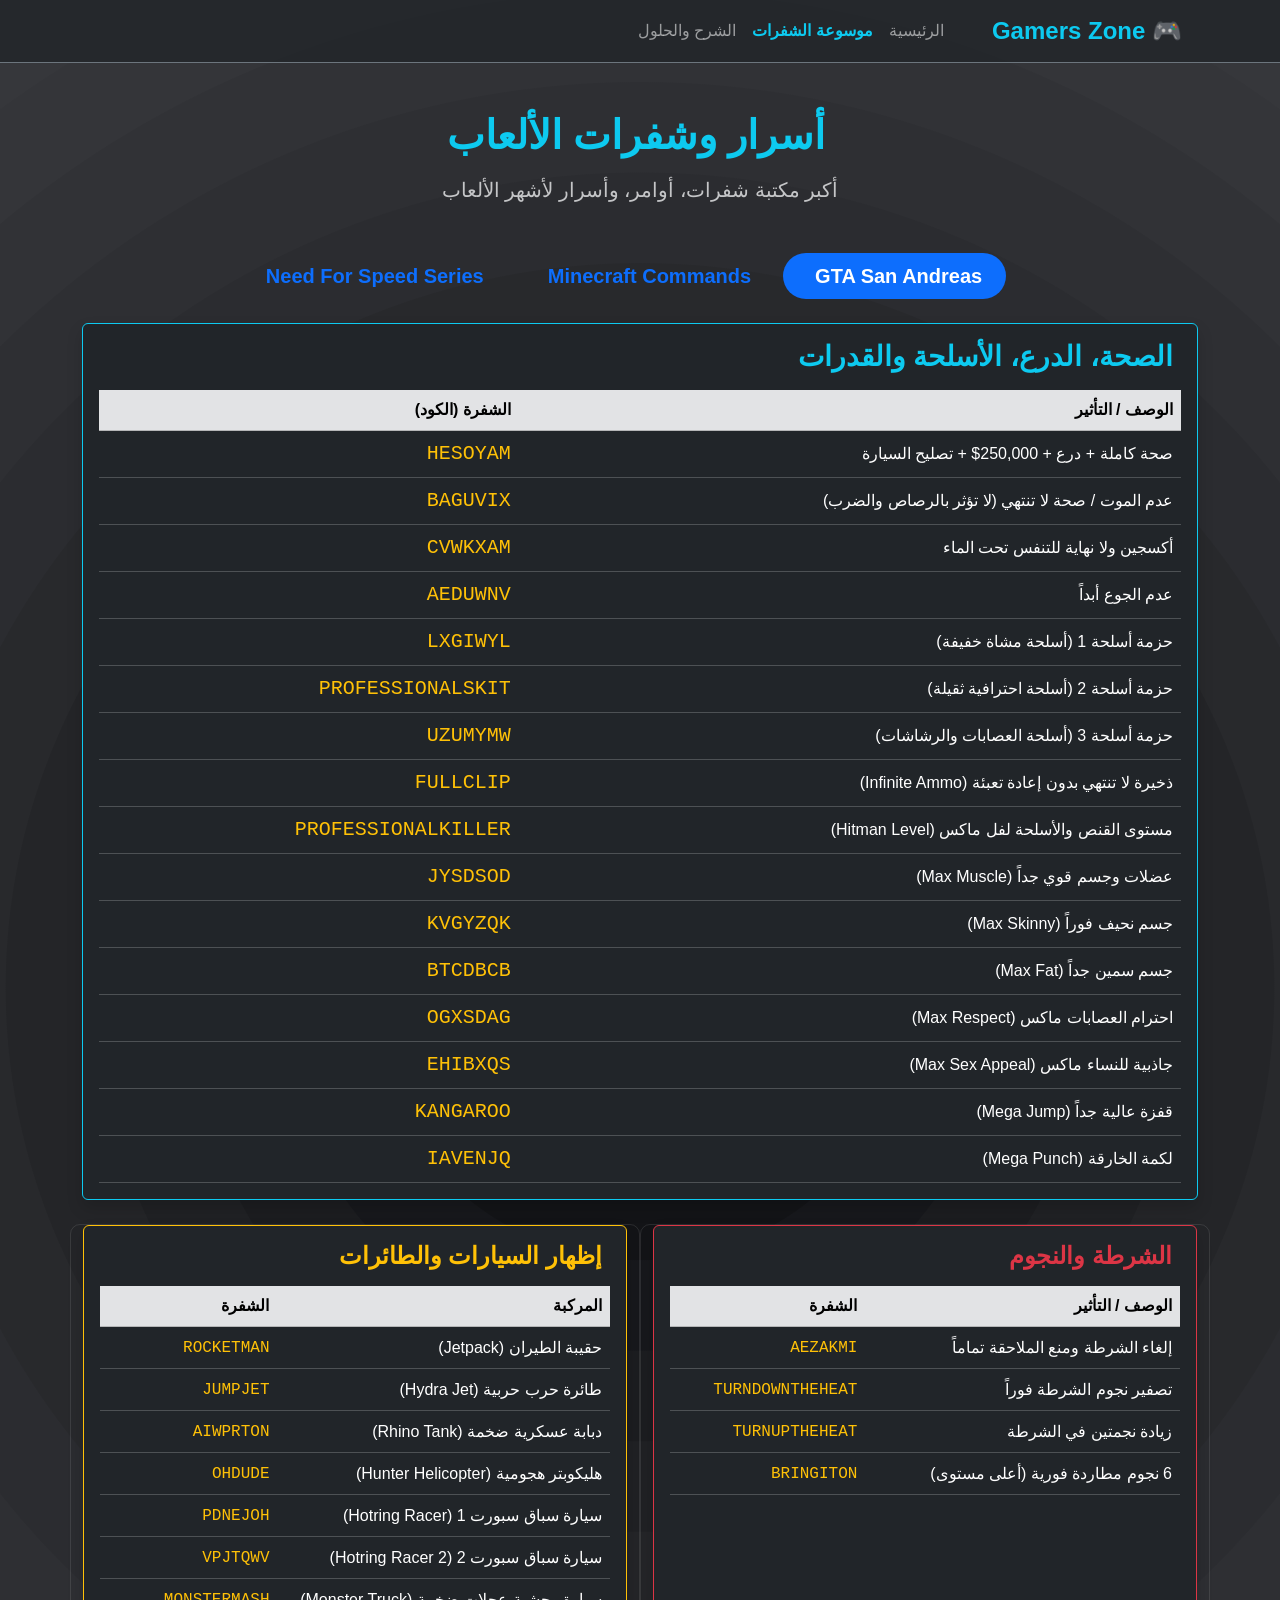
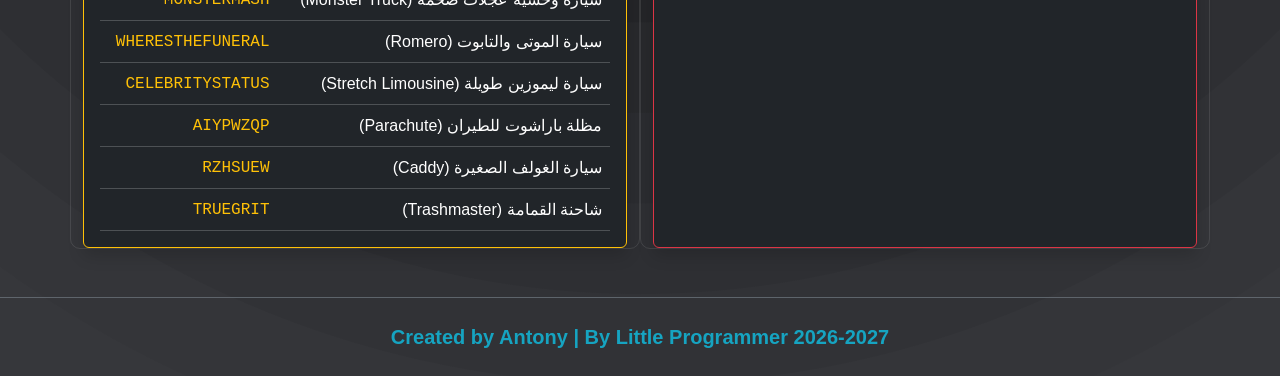
==== cheats.html @ 832d5d0e "Add files via upload Gamers Zone" ====
<!DOCTYPE html>
<html lang="ar" dir="rtl">
<head>
    <meta charset="UTF-8">
    <meta name="viewport" content="width=device-width, initial-scale=1.0">
    <title>موسوعة أسرار وشفرات الألعاب | Gamers Zone</title>
    <link rel="stylesheet" href="css/bootstrap.min.css">
    <link rel="stylesheet" href="style.css">
</head>
<body>

    <!-- 1. شريط الملاحة (Navbar) -->
    <nav class="navbar navbar-expand-lg navbar-dark bg-dark bg-opacity-75 sticky-top border-bottom border-secondary">
        <div class="container">
             <a class="navbar-brand fw-bold text-info fs-4" href="index.html">🎮 Gamers Zone</a>
            <button class="navbar-toggler" type="button" data-bs-toggle="collapse" data-bs-target="#navbarNav">
                <span class="navbar-toggler-icon"></span>
            </button>
            <div class="collapse navbar-collapse" id="navbarNav">
                <ul class="navbar-nav ms-auto mb-2 mb-lg-0">
                    <li class="nav-item">
                        <a class="nav-link" href="index.html">الرئيسية</a>
                    </li>
                    <li class="nav-item">
                        <a class="nav-link active fw-bold text-info" href="cheats.html">موسوعة الشفرات</a>
                    </li>
                    <li class="nav-item">
                        <a class="nav-link" href="guides.html">الشرح والحلول</a>
                    </li>
                </ul>
            </div>
        </div>
    </nav>

    <!-- 2. عنوان الصفحة -->
    <div class="container text-center my-5">
        <h1 class="fw-bold text-info mb-3"><i class="fa-solid fa-bolt me-2"></i> أسرار وشفرات الألعاب</h1>
        <p class="lead text-light opacity-75">أكبر مكتبة شفرات، أوامر، وأسرار لأشهر الألعاب</p>
    </div>

    <!-- 3. التبويبات الرئيسية والألعاب -->
    <div class="container my-4">
        <ul class="nav nav-pills justify-content-center gap-2 mb-4" id="pills-tab" role="tablist">
            <li class="nav-item" role="presentation">
                <button class="nav-link active rounded-pill fw-bold fs-5 px-4" id="gta-tab" data-bs-toggle="pill" data-bs-target="#gta" type="button">
                    <i class="fa-solid fa-car me-2"></i> GTA San Andreas
                </button>
            </li>
            <li class="nav-item" role="presentation">
                <button class="nav-link rounded-pill fw-bold fs-5 px-4" id="mc-tab" data-bs-toggle="pill" data-bs-target="#mc" type="button">
                    <i class="fa-solid fa-cubes me-2"></i> Minecraft Commands
                </button>
            </li>
            <li class="nav-item" role="presentation">
                <button class="nav-link rounded-pill fw-bold fs-5 px-4" id="nfs-tab" data-bs-toggle="pill" data-bs-target="#nfs" type="button">
                    <i class="fa-solid fa-gauge-high me-2"></i> Need For Speed Series
                </button>
            </li>
        </ul>

        <div class="tab-content" id="pills-tabContent">

            <!-- ================= 🚗 قسم GTA SAN ANDREAS ================= -->
            <div class="tab-pane fade show active" id="gta" role="tabpanel">
                <div class="row g-4">
                    
                    <!-- 1. الصحة، الأسلحة والقدرات -->
                    <div class="col-12">
                        <div class="card bg-dark text-white p-3 shadow border border-info">
                            <h3 class="text-info fw-bold mb-3"><i class="fa-solid fa-heart-pulse me-2"></i> الصحة، الدرع، الأسلحة والقدرات</h3>
                            <div class="table-responsive">
                                <table class="table table-dark table-hover align-middle mb-0">
                                    <thead>
                                        <tr class="table-secondary text-dark">
                                            <th>الوصف / التأثير</th>
                                            <th>الشفرة (الكود)</th>
                                        </tr>
                                    </thead>
                                    <tbody>
                                        <tr><td>صحة كاملة + درع + 250,000$ + تصليح السيارة</td><td><code class="fs-5 text-warning">HESOYAM</code></td></tr>
                                        <tr><td>عدم الموت / صحة لا تنتهي (لا تؤثر بالرصاص والضرب)</td><td><code class="fs-5 text-warning">BAGUVIX</code></td></tr>
                                        <tr><td>أكسجين ولا نهاية للتنفس تحت الماء</td><td><code class="fs-5 text-warning">CVWKXAM</code></td></tr>
                                        <tr><td>عدم الجوع أبداً</td><td><code class="fs-5 text-warning">AEDUWNV</code></td></tr>
                                        <tr><td>حزمة أسلحة 1 (أسلحة مشاة خفيفة)</td><td><code class="fs-5 text-warning">LXGIWYL</code></td></tr>
                                        <tr><td>حزمة أسلحة 2 (أسلحة احترافية ثقيلة)</td><td><code class="fs-5 text-warning">PROFESSIONALSKIT</code></td></tr>
                                        <tr><td>حزمة أسلحة 3 (أسلحة العصابات والرشاشات)</td><td><code class="fs-5 text-warning">UZUMYMW</code></td></tr>
                                        <tr><td>ذخيرة لا تنتهي بدون إعادة تعبئة (Infinite Ammo)</td><td><code class="fs-5 text-warning">FULLCLIP</code></td></tr>
                                        <tr><td>مستوى القنص والأسلحة لفل ماكس (Hitman Level)</td><td><code class="fs-5 text-warning">PROFESSIONALKILLER</code></td></tr>
                                        <tr><td>عضلات وجسم قوي جداً (Max Muscle)</td><td><code class="fs-5 text-warning">JYSDSOD</code></td></tr>
                                        <tr><td>جسم نحيف فوراً (Max Skinny)</td><td><code class="fs-5 text-warning">KVGYZQK</code></td></tr>
                                        <tr><td>جسم سمين جداً (Max Fat)</td><td><code class="fs-5 text-warning">BTCDBCB</code></td></tr>
                                        <tr><td>احترام العصابات ماكس (Max Respect)</td><td><code class="fs-5 text-warning">OGXSDAG</code></td></tr>
                                        <tr><td>جاذبية للنساء ماكس (Max Sex Appeal)</td><td><code class="fs-5 text-warning">EHIBXQS</code></td></tr>
                                        <tr><td>قفزة عالية جداً (Mega Jump)</td><td><code class="fs-5 text-warning">KANGAROO</code></td></tr>
                                        <tr><td>لكمة الخارقة (Mega Punch)</td><td><code class="fs-5 text-warning">IAVENJQ</code></td></tr>
                                    </tbody>
                                </table>
                            </div>
                        </div>
                    </div>

                    <!-- 2. الشرطة والمستويات -->
                    <div class="col-md-6">
                        <div class="card bg-dark text-white p-3 shadow h-100 border border-danger">
                            <h4 class="text-danger fw-bold mb-3"><i class="fa-solid fa-handcuffs me-2"></i> الشرطة والنجوم</h4>
                            <table class="table table-dark table-hover align-middle mb-0">
                                <thead>
                                    <tr class="table-secondary text-dark">
                                        <th>الوصف / التأثير</th>
                                        <th>الشفرة</th>
                                    </tr>
                                </thead>
                                <tbody>
                                    <tr><td>إلغاء الشرطة ومنع الملاحقة تماماً</td><td><code class="fs-6 text-warning">AEZAKMI</code></td></tr>
                                    <tr><td>تصفير نجوم الشرطة فوراً</td><td><code class="fs-6 text-warning">TURNDOWNTHEHEAT</code></td></tr>
                                    <tr><td>زيادة نجمتين في الشرطة</td><td><code class="fs-6 text-warning">TURNUPTHEHEAT</code></td></tr>
                                    <tr><td>6 نجوم مطاردة فورية (أعلى مستوى)</td><td><code class="fs-6 text-warning">BRINGITON</code></td></tr>
                                </tbody>
                            </table>
                        </div>
                    </div>

                    <!-- 3. استدعاء المركبات والطائرات -->
                    <div class="col-md-6">
                        <div class="card bg-dark text-white p-3 shadow h-100 border border-warning">
                            <h4 class="text-warning fw-bold mb-3"><i class="fa-solid fa-car me-2"></i> إظهار السيارات والطائرات</h4>
                            <table class="table table-dark table-hover align-middle mb-0">
                                <thead>
                                    <tr class="table-secondary text-dark">
                                        <th>المركبة</th>
                                        <th>الشفرة</th>
                                    </tr>
                                </thead>
                                <tbody>
                                    <tr><td>حقيبة الطيران (Jetpack)</td><td><code class="fs-6 text-warning">ROCKETMAN</code></td></tr>
                                    <tr><td>طائرة حرب حربية (Hydra Jet)</td><td><code class="fs-6 text-warning">JUMPJET</code></td></tr>
                                    <tr><td>دبابة عسكرية ضخمة (Rhino Tank)</td><td><code class="fs-6 text-warning">AIWPRTON</code></td></tr>
                                    <tr><td>هليكوبتر هجومية (Hunter Helicopter)</td><td><code class="fs-6 text-warning">OHDUDE</code></td></tr>
                                    <tr><td>سيارة سباق سبورت 1 (Hotring Racer)</td><td><code class="fs-6 text-warning">PDNEJOH</code></td></tr>
                                    <tr><td>سيارة سباق سبورت 2 (Hotring Racer 2)</td><td><code class="fs-6 text-warning">VPJTQWV</code></td></tr>
                                    <tr><td>سيارة وحشية عجلات ضخمة (Monster Truck)</td><td><code class="fs-6 text-warning">MONSTERMASH</code></td></tr>
                                    <tr><td>سيارة الموتى والتابوت (Romero)</td><td><code class="fs-6 text-warning">WHERESTHEFUNERAL</code></td></tr>
                                    <tr><td>سيارة ليموزين طويلة (Stretch Limousine)</td><td><code class="fs-6 text-warning">CELEBRITYSTATUS</code></td></tr>
                                    <tr><td>مظلة باراشوت للطيران (Parachute)</td><td><code class="fs-6 text-warning">AIYPWZQP</code></td></tr>
                                    <tr><td>سيارة الغولف الصغيرة (Caddy)</td><td><code class="fs-6 text-warning">RZHSUEW</code></td></tr>
                                    <tr><td>شاحنة القمامة (Trashmaster)</td><td><code class="fs-6 text-warning">TRUEGRIT</code></td></tr>
                                </tbody>
                            </table>
                        </div>
                    </div>

                </div>
            </div>

            <!-- ================= ⛏️ قسم MINECRAFT COMMANDS ================= -->
            <div class="tab-pane fade" id="mc" role="tabpanel">
                <div class="card bg-dark text-white p-4 shadow border border-warning">
                    <h3 class="text-warning fw-bold mb-3"><i class="fa-solid fa-terminal me-2"></i> أهم أوامر التحكم والبناء في Minecraft</h3>
                    <div class="table-responsive">
                        <table class="table table-dark table-hover align-middle mb-0">
                            <thead>
                                <tr class="table-warning text-dark">
                                    <th>الوظيفة والشرح</th>
                                    <th>الأمر الكود (Command)</th>
                                </tr>
                            </thead>
                            <tbody>
                                <tr><td>التحويل إلى نمط الإبداع والطيران (Creative)</td><td><code class="fs-6 text-info">/gamemode creative</code></td></tr>
                                <tr><td>التحويل إلى نمط البقاء والنجاة (Survival)</td><td><code class="fs-6 text-info">/gamemode survival</code></td></tr>
                                <tr><td>التحويل إلى نمط المشاهدة والتنقل عبر البلوكات (Spectator)</td><td><code class="fs-6 text-info">/gamemode spectator</code></td></tr>
                                <tr><td>عدم ضياع الأغراض والموارد عند الموت (Keep Inventory)</td><td><code class="fs-6 text-info">/gamerule keepInventory true</code></td></tr>
                                <tr><td>إيقاف وتثبيت حركة الشمس والوقت</td><td><code class="fs-6 text-info">/gamerule doDaylightCycle false</code></td></tr>
                                <tr><td>إيقاف رسبنة ورسبون الوحوش والأشرار</td><td><code class="fs-6 text-info">/gamerule doMobSpawning false</code></td></tr>
                                <tr><td>منع الكريبر من تدمير البلوكات عند الانفجار</td><td><code class="fs-6 text-info">/gamerule mobGriefing false</code></td></tr>
                                <tr><td>تغيير الوقت إلى النهار فوراً</td><td><code class="fs-6 text-info">/time set day</code></td></tr>
                                <tr><td>تغيير الوقت إلى الليل</td><td><code class="fs-6 text-info">/time set night</code></td></tr>
                                <tr><td>جعل الطقس مشمس بدون أمطار</td><td><code class="fs-6 text-info">/weather clear</code></td></tr>
                                <tr><td>إعطاء اللاعب 64 ستك دايموند فوراً</td><td><code class="fs-6 text-info">/give @p diamond 64</code></td></tr>
                                <tr><td>الحصول على بلوكة الأوامر السحرية (Command Block)</td><td><code class="fs-6 text-info">/give @p command_block</code></td></tr>
                                <tr><td>إعطاء اللاعب 64 بلوكة نيثرايت (Netherite)</td><td><code class="fs-6 text-info">/give @p netherite_block 64</code></td></tr>
                                <tr><td>إعطاء سرعة خارقة للاعب لمدة طويلة</td><td><code class="fs-6 text-info">/effect give @p speed 9999 10</code></td></tr>
                                <tr><td>تأثير الرؤية الليلية في الظلام والكهوف (Night Vision)</td><td><code class="fs-6 text-info">/effect give @p night_vision 9999 255</code></td></tr>
                                <tr><td>تأثير قوة ضرب خارقة (Strength)</td><td><code class="fs-6 text-info">/effect give @p strength 9999 255</code></td></tr>
                                <tr><td>إعطاء 100 لفل خبرة XP للاعب</td><td><code class="fs-6 text-info">/xp add @p 100 levels</code></td></tr>
                                <tr><td>التعرف على مكان أقرب قرية (Village)</td><td><code class="fs-6 text-info">/locate structure village</code></td></tr>
                                <tr><td>التعرف على مكان بوابات الإندر (Stronghold)</td><td><code class="fs-6 text-info">/locate structure stronghold</code></td></tr>
                                <tr><td>القضاء على جميع الموبز والوحوش المحيطة</td><td><code class="fs-6 text-info">/kill @e[type=!player]</code></td></tr>
                            </tbody>
                        </table>
                    </div>
                </div>
            </div>

            <!-- ================= 🏎️ قسم NEED FOR SPEED SERIES ================= -->
            <div class="tab-pane fade" id="nfs" role="tabpanel">
                <div class="row g-4">
                    
                    <!-- Need for Speed Most Wanted -->
                    <div class="col-md-6">
                        <div class="card bg-dark text-white p-4 shadow h-100 border border-danger">
                            <h4 class="text-danger fw-bold mb-3"><i class="fa-solid fa-fire me-2"></i> Need for Speed: Most Wanted</h4>
                            <p class="small text-light opacity-75">اكتب الكود في شاشة Press Start قبل دخول القائمة الرئيسية:</p>
                            <table class="table table-dark align-middle mb-0">
                                <thead>
                                    <tr class="table-secondary text-dark">
                                        <th>الوصف</th>
                                        <th>الكود</th>
                                    </tr>
                                </thead>
                                <tbody>
                                    <tr><td>فتح التحدي الخاص والسيارة السريعة Burger King</td><td><code class="text-warning">burgerking</code></td></tr>
                                    <tr><td>فتح سيارة Castrol Syntec Ford GT الاحترافية</td><td><code class="text-warning">castrol</code></td></tr>
                                    <tr><td>فتح سيارة Pontiac GTO الرياضية</td><td><code class="text-warning">givemethegTO</code></td></tr>
                                    <tr><td>فتح جميع سيارات الـ Blacklist في الجراج</td><td><code class="text-warning">iammostwanted</code></td></tr>
                                </tbody>
                            </table>
                            <div class="alert alert-secondary text-white bg-secondary bg-opacity-25 border-secondary mt-3 mb-0">
                                💡 <strong>خدعة السرعة:</strong> عند الدخول في الملفات الضيقة، فعل ميزة الـ Speedbreaker مع ضغط النيترو معاً لتجاوز أي سيارة شرطة بدقة فتاكة.
                            </div>
                        </div>
                    </div>

                    <!-- Need for Speed Underground 2 -->
                    <div class="col-md-6">
                        <div class="card bg-dark text-white p-4 shadow h-100 border border-info">
                            <h4 class="text-info fw-bold mb-3"><i class="fa-solid fa-bolt me-2"></i> Need for Speed: Underground 2</h4>
                            <p class="small text-light opacity-75">اكتب الكود من الكيبورد في شاشة البداية (Press Enter):</p>
                            <table class="table table-dark align-middle mb-0">
                                <thead>
                                    <tr class="table-secondary text-dark">
                                        <th>الوصف</th>
                                        <th>الكود</th>
                                    </tr>
                                </thead>
                                <tbody>
                                    <tr><td>فتح جميع تعديلات وشكل Visual Level 1</td><td><code class="text-warning">gimmevisual1</code></td></tr>
                                    <tr><td>فتح جميع تعديلات وشكل Visual Level 2</td><td><code class="text-warning">gimmevisual2</code></td></tr>
                                    <tr><td>فتح جميع قطع تعديل الموتور والسرعة Level 1</td><td><code class="text-warning">needperformance1</code></td></tr>
                                    <tr><td>فتح جميع قطع تعديل الموتور والسرعة Level 2</td><td><code class="text-warning">needperformance2</code></td></tr>
                                    <tr><td>الحصول على $1,000 دولار إضافية في Career Mode</td><td><code class="text-warning">regmyles</code></td></tr>
                                    <tr><td>الحصول على $200 دولار إضافية في بداية الجيم</td><td><code class="text-warning">1000dollars</code></td></tr>
                                </tbody>
                            </table>
                        </div>
                    </div>

                </div>
            </div>

        </div>
    </div>

    <!-- Footer -->
    <footer class="text-center text-light opacity-75 py-4 border-top border-secondary mt-5">
        <p class="mb-0 fs-5 fw-bold text-info">Created by Antony | By  Little Programmer 2026-2027</p>
    </footer>

    <!-- Bootstrap 5 JS Bundle -->
    <script src="https://cdn.jsdelivr.net/npm/bootstrap@5.3.0/dist/js/bootstrap.bundle.min.js"></script>
</body>
</html>
---- style.css ----
body{
  font-family: 'cairo',sans-serif;
  background: radial-gradient(circle, #0a0b0f 0.000%, #0a0b0f 7.692%, #0f1013 calc(7.692% + 1px), #0f1013 15.385%, #131417 calc(15.385% + 1px), #131417 23.077%, #17181c calc(23.077% + 1px), #17181c 30.769%, #1c1d20 calc(30.769% + 1px), #1c1d20 38.462%, #202124 calc(38.462% + 1px), #202124 46.154%, #242528 calc(46.154% + 1px), #242528 53.846%, #28292c calc(53.846% + 1px), #28292c 61.538%, #2b2c30 calc(61.538% + 1px), #2b2c30 69.231%, #2e2f33 calc(69.231% + 1px), #2e2f33 76.923%, #313236 calc(76.923% + 1px), #313236 84.615%, #343539 calc(84.615% + 1px), #343539 92.308%, #36373b calc(92.308% + 1px) 100.000%);
  min-height: 100vh;
  margin: 0;
}
.row g-4{
    transition: transform 0.3s ease , box-shadow 0.3s ease;
    border:1px solid rgba(255, 255, 255, 0.1);
}
.row g-4:hover{
    transform: translateY(-10px);
    box-shadow: 0 10px 25px rgba(99, 102, 241, 0.4);
}
.col-md-6{
    transition: transform 0.3s ease , box-shadow 0.3s ease;
    border:1px solid rgba(255, 255, 255, 0.1);
}
.col-md-6:hover{
    transform: translateY(-10px);
    box-shadow: 0 10px 25px rgba(99, 102, 241, 0.4);
}
.col-md-6{
    border-radius: 10px; 
}
h1{
    color: #FFFFFF;
}
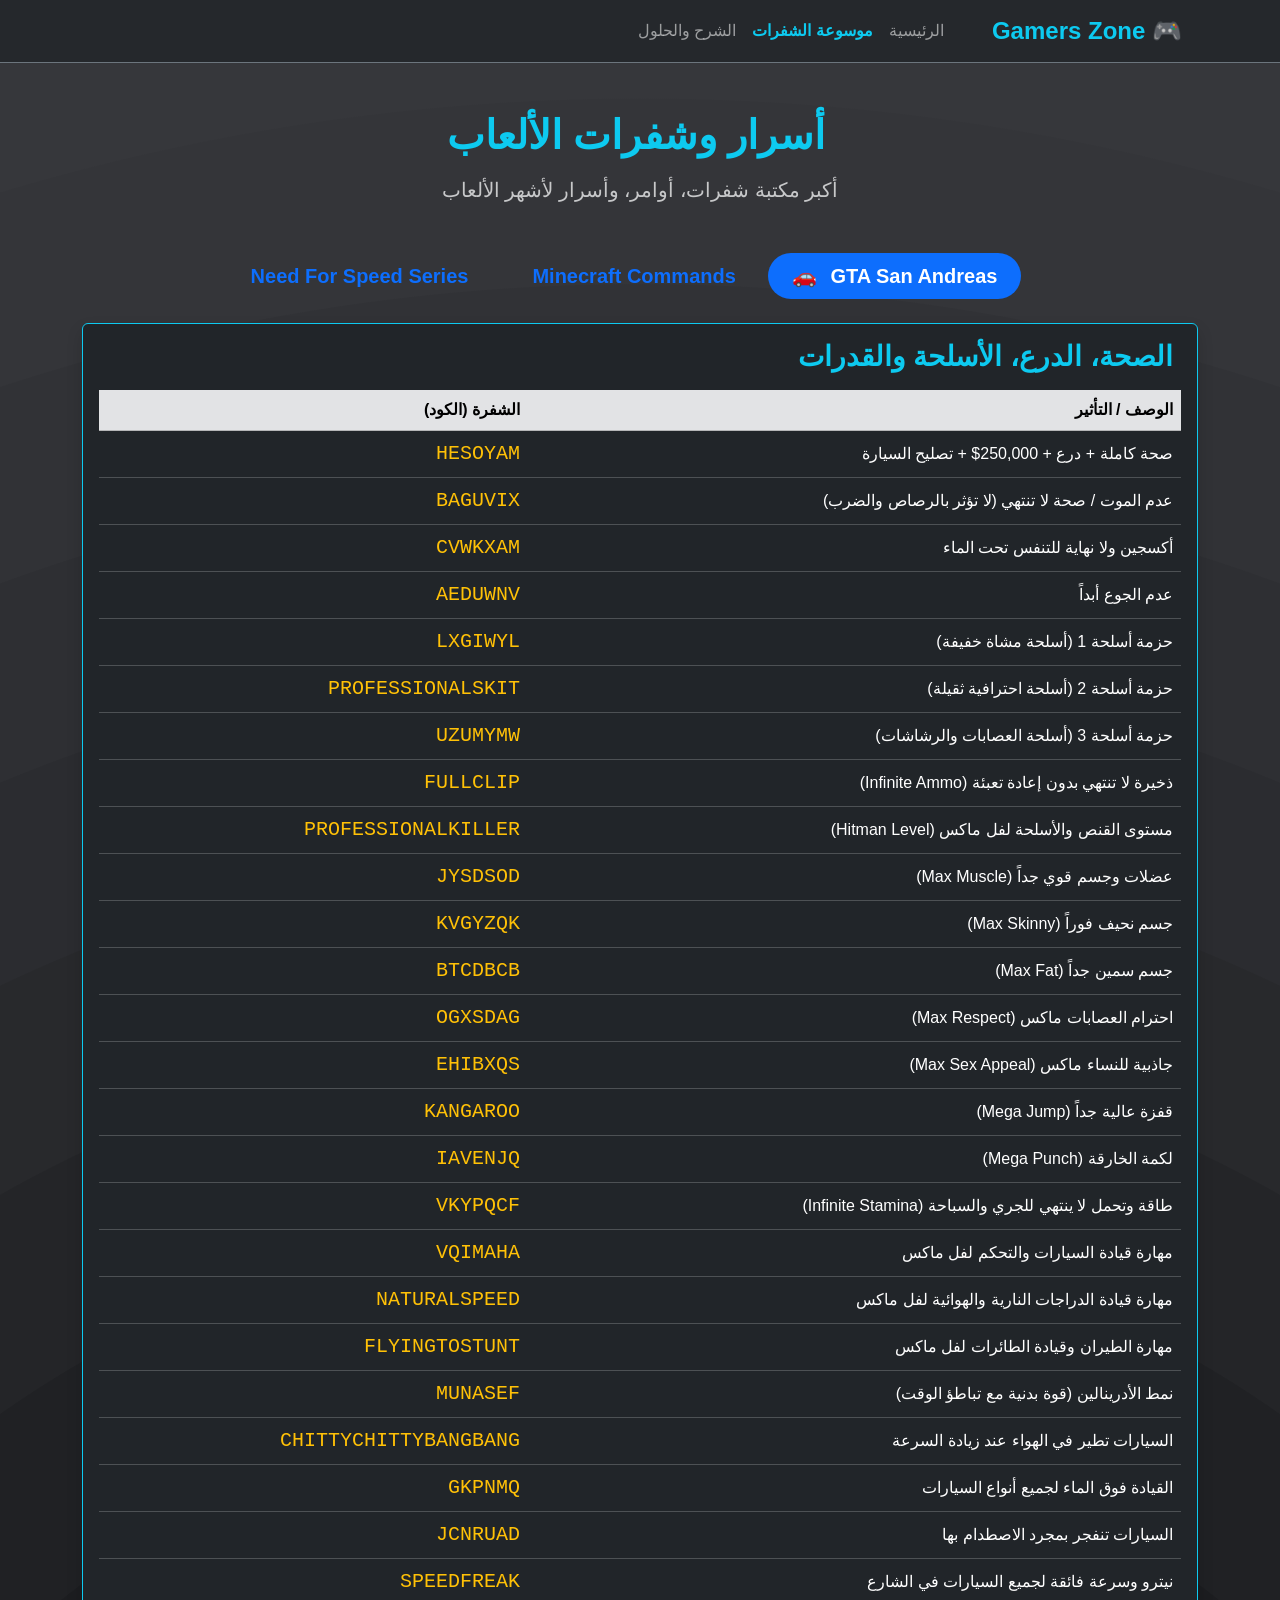
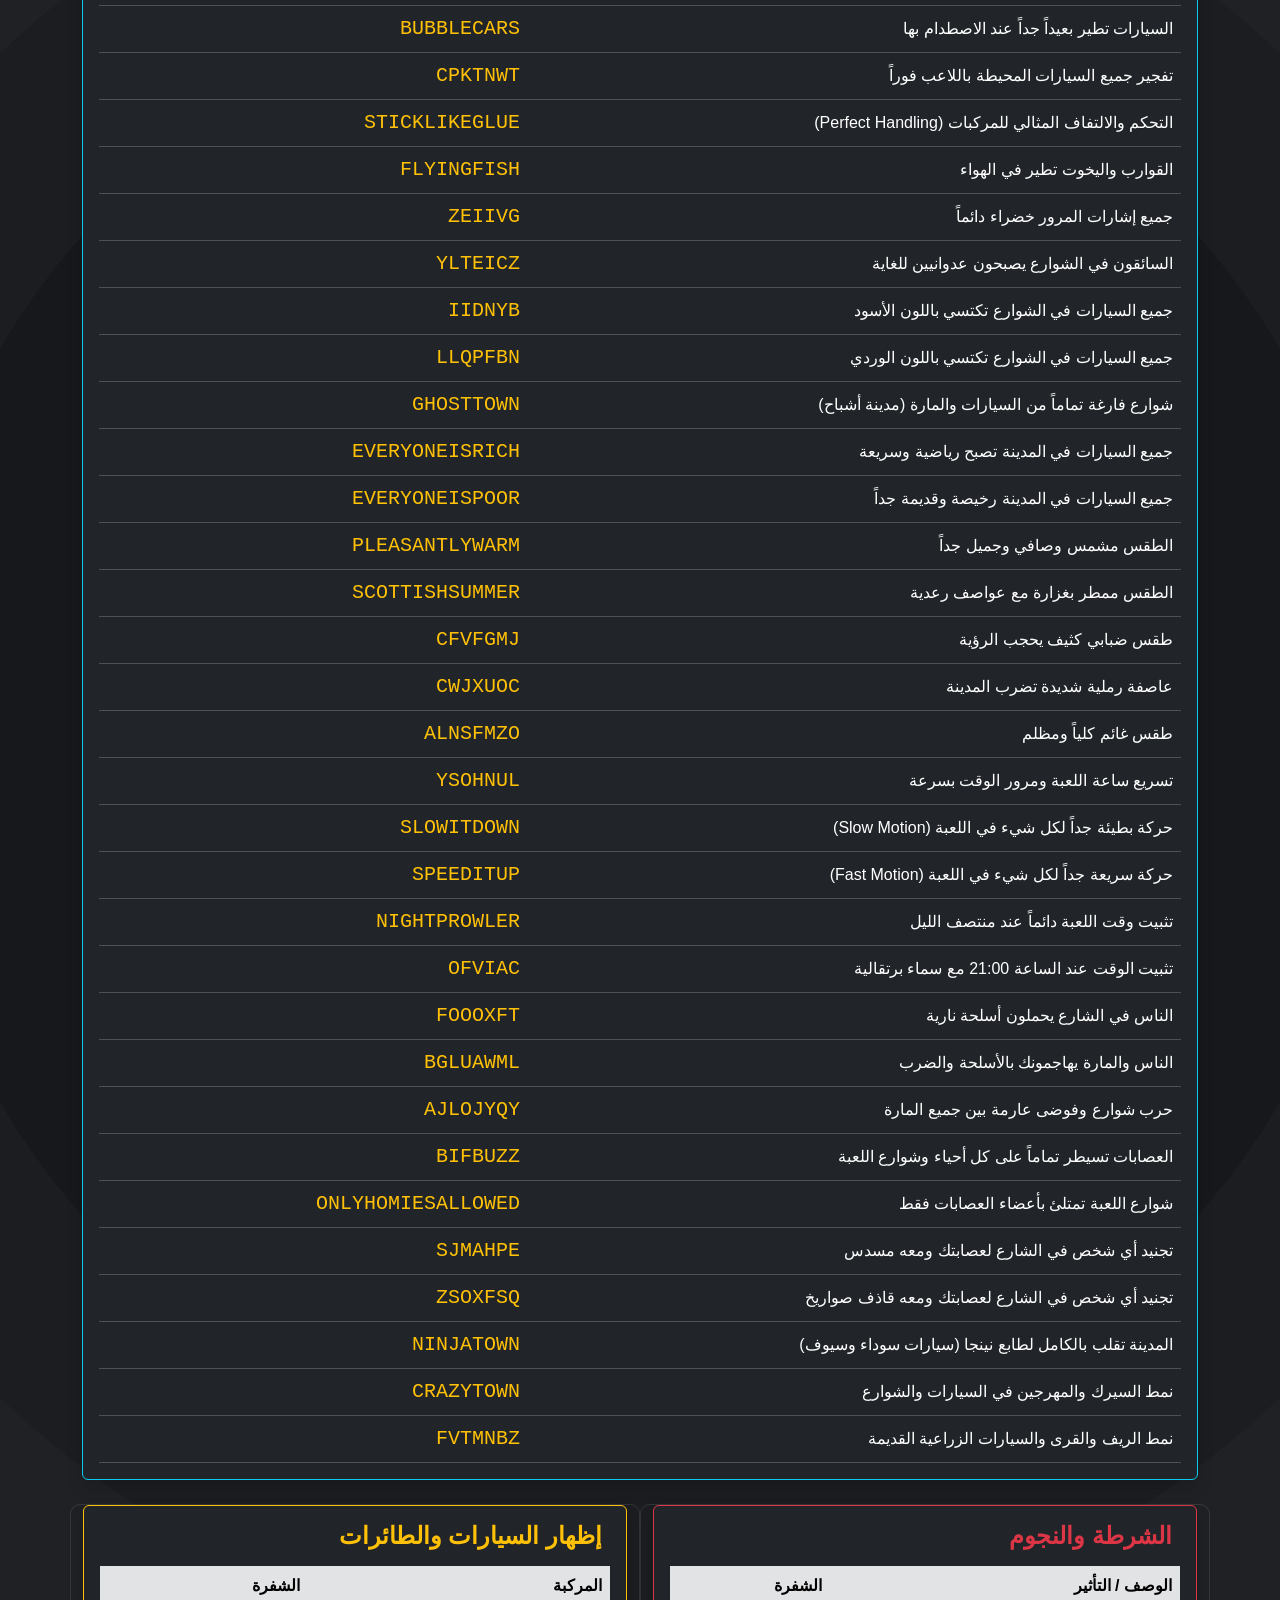
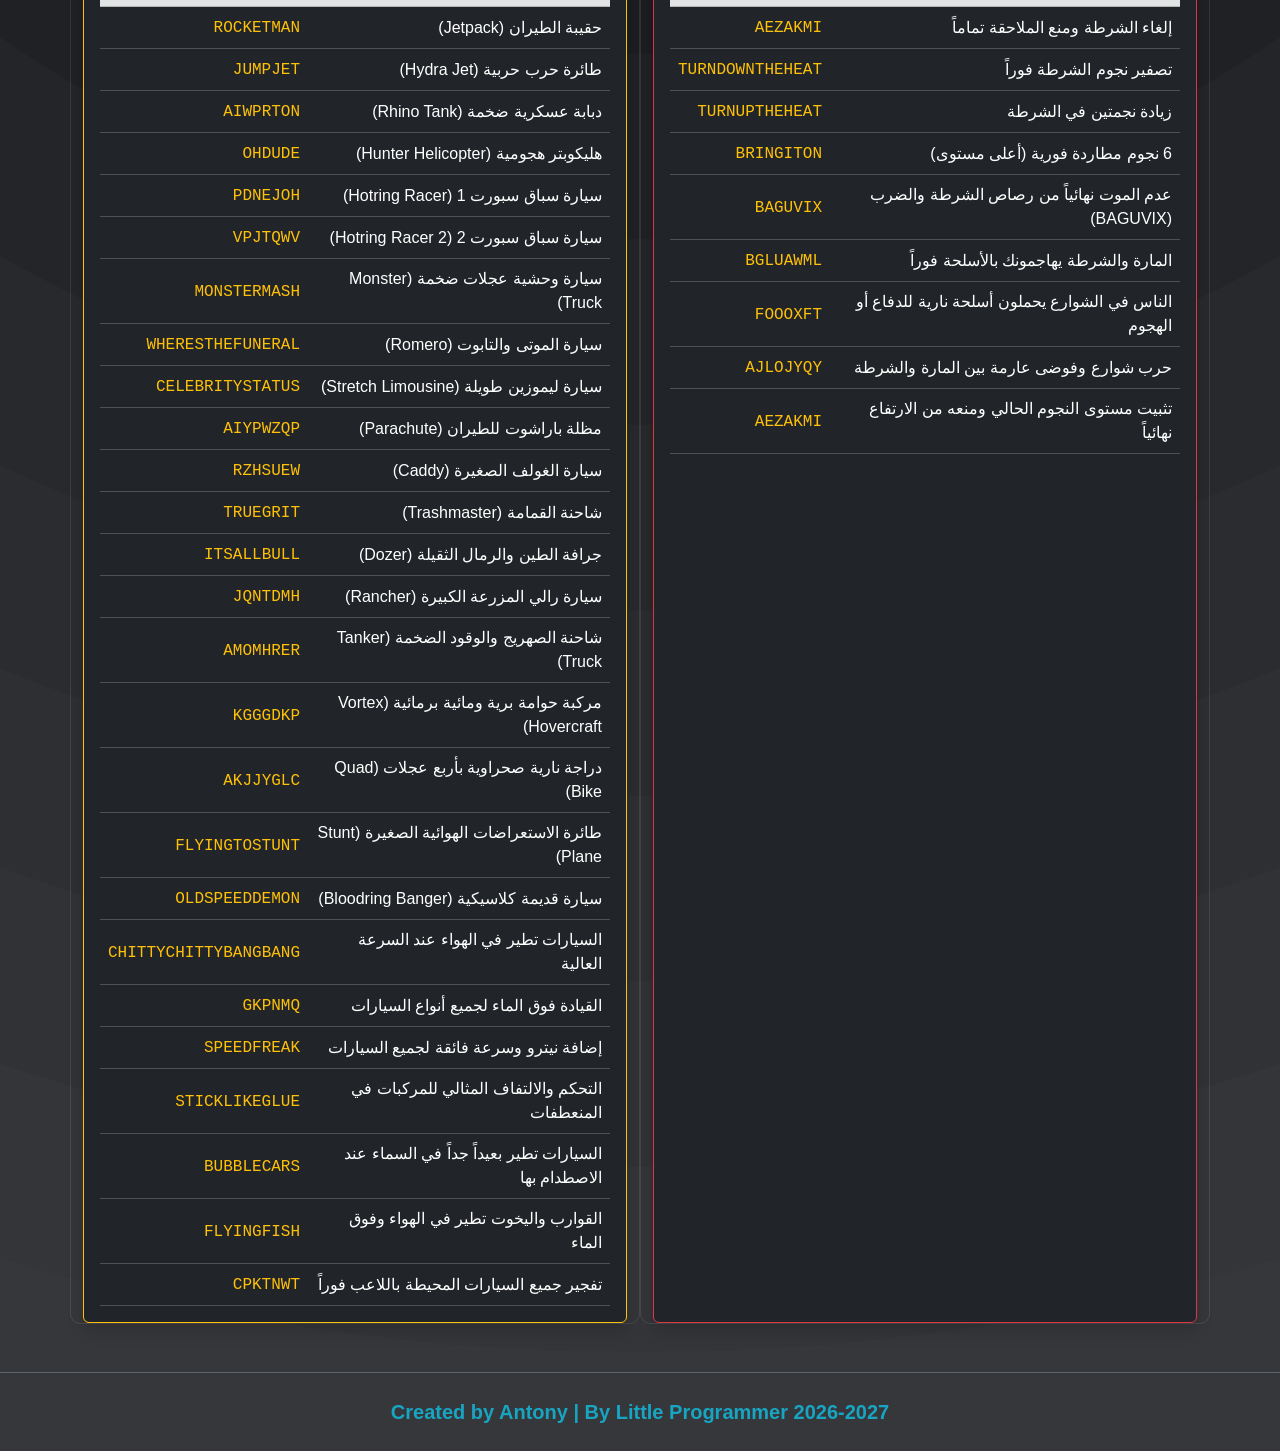
==== commit 462a2f62: "Add files via upload" ====
--- a/cheats.html
+++ b/cheats.html
@@ -43,7 +43,7 @@
         <ul class="nav nav-pills justify-content-center gap-2 mb-4" id="pills-tab" role="tablist">
             <li class="nav-item" role="presentation">
                 <button class="nav-link active rounded-pill fw-bold fs-5 px-4" id="gta-tab" data-bs-toggle="pill" data-bs-target="#gta" type="button">
-                    <i class="fa-solid fa-car me-2"></i> GTA San Andreas
+                    <i class="fa-solid fa-car me-2"></i> GTA San Andreas 🚗
                 </button>
             </li>
             <li class="nav-item" role="presentation">
@@ -93,12 +93,52 @@
                                         <tr><td>جاذبية للنساء ماكس (Max Sex Appeal)</td><td><code class="fs-5 text-warning">EHIBXQS</code></td></tr>
                                         <tr><td>قفزة عالية جداً (Mega Jump)</td><td><code class="fs-5 text-warning">KANGAROO</code></td></tr>
                                         <tr><td>لكمة الخارقة (Mega Punch)</td><td><code class="fs-5 text-warning">IAVENJQ</code></td></tr>
+                                        <tr><td>طاقة وتحمل لا ينتهي للجري والسباحة (Infinite Stamina)</td><td><code class="fs-5 text-warning">VKYPQCF</code></td></tr>
+                                        <tr><td>مهارة قيادة السيارات والتحكم لفل ماكس</td><td><code class="fs-5 text-warning">VQIMAHA</code></td></tr>
+                                        <tr><td>مهارة قيادة الدراجات النارية والهوائية لفل ماكس</td><td><code class="fs-5 text-warning">NATURALSPEED</code></td></tr>
+                                        <tr><td>مهارة الطيران وقيادة الطائرات لفل ماكس</td><td><code class="fs-5 text-warning">FLYINGTOSTUNT</code></td></tr>
+                                        <tr><td>نمط الأدرينالين (قوة بدنية مع تباطؤ الوقت)</td><td><code class="fs-5 text-warning">MUNASEF</code></td></tr>
+                                        <tr><td>السيارات تطير في الهواء عند زيادة السرعة</td><td><code class="fs-5 text-warning">CHITTYCHITTYBANGBANG</code></td></tr>
+                                        <tr><td>القيادة فوق الماء لجميع أنواع السيارات</td><td><code class="fs-5 text-warning">GKPNMQ</code></td></tr>
+                                        <tr><td>السيارات تنفجر بمجرد الاصطدام بها</td><td><code class="fs-5 text-warning">JCNRUAD</code></td></tr>
+                                        <tr><td>نيترو وسرعة فائقة لجميع السيارات في الشارع</td><td><code class="fs-5 text-warning">SPEEDFREAK</code></td></tr>
+                                        <tr><td>السيارات تطير بعيداً جداً عند الاصطدام بها</td><td><code class="fs-5 text-warning">BUBBLECARS</code></td></tr>
+                                        <tr><td>تفجير جميع السيارات المحيطة باللاعب فوراً</td><td><code class="fs-5 text-warning">CPKTNWT</code></td></tr>
+                                        <tr><td>التحكم والالتفاف المثالي للمركبات (Perfect Handling)</td><td><code class="fs-5 text-warning">STICKLIKEGLUE</code></td></tr>
+                                        <tr><td>القوارب واليخوت تطير في الهواء</td><td><code class="fs-5 text-warning">FLYINGFISH</code></td></tr>
+                                        <tr><td>جميع إشارات المرور خضراء دائماً</td><td><code class="fs-5 text-warning">ZEIIVG</code></td></tr>
+                                        <tr><td>السائقون في الشوارع يصبحون عدوانيين للغاية</td><td><code class="fs-5 text-warning">YLTEICZ</code></td></tr>
+                                        <tr><td>جميع السيارات في الشوارع تكتسي باللون الأسود</td><td><code class="fs-5 text-warning">IIDNYB</code></td></tr>
+                                        <tr><td>جميع السيارات في الشوارع تكتسي باللون الوردي</td><td><code class="fs-5 text-warning">LLQPFBN</code></td></tr>
+                                        <tr><td>شوارع فارغة تماماً من السيارات والمارة (مدينة أشباح)</td><td><code class="fs-5 text-warning">GHOSTTOWN</code></td></tr>
+                                        <tr><td>جميع السيارات في المدينة تصبح رياضية وسريعة</td><td><code class="fs-5 text-warning">EVERYONEISRICH</code></td></tr>
+                                        <tr><td>جميع السيارات في المدينة رخيصة وقديمة جداً</td><td><code class="fs-5 text-warning">EVERYONEISPOOR</code></td></tr>
+                                        <tr><td>الطقس مشمس وصافي وجميل جداً</td><td><code class="fs-5 text-warning">PLEASANTLYWARM</code></td></tr>
+                                        <tr><td>الطقس ممطر بغزارة مع عواصف رعدية</td><td><code class="fs-5 text-warning">SCOTTISHSUMMER</code></td></tr>
+                                        <tr><td>طقس ضبابي كثيف يحجب الرؤية</td><td><code class="fs-5 text-warning">CFVFGMJ</code></td></tr>
+                                        <tr><td>عاصفة رملية شديدة تضرب المدينة</td><td><code class="fs-5 text-warning">CWJXUOC</code></td></tr>
+                                        <tr><td>طقس غائم كلياً ومظلم</td><td><code class="fs-5 text-warning">ALNSFMZO</code></td></tr>
+                                        <tr><td>تسريع ساعة اللعبة ومرور الوقت بسرعة</td><td><code class="fs-5 text-warning">YSOHNUL</code></td></tr>
+                                        <tr><td>حركة بطيئة جداً لكل شيء في اللعبة (Slow Motion)</td><td><code class="fs-5 text-warning">SLOWITDOWN</code></td></tr>
+                                        <tr><td>حركة سريعة جداً لكل شيء في اللعبة (Fast Motion)</td><td><code class="fs-5 text-warning">SPEEDITUP</code></td></tr>
+                                        <tr><td>تثبيت وقت اللعبة دائماً عند منتصف الليل</td><td><code class="fs-5 text-warning">NIGHTPROWLER</code></td></tr>
+                                        <tr><td>تثبيت الوقت عند الساعة 21:00 مع سماء برتقالية</td><td><code class="fs-5 text-warning">OFVIAC</code></td></tr>
+                                        <tr><td>الناس في الشارع يحملون أسلحة نارية</td><td><code class="fs-5 text-warning">FOOOXFT</code></td></tr>
+                                        <tr><td>الناس والمارة يهاجمونك بالأسلحة والضرب</td><td><code class="fs-5 text-warning">BGLUAWML</code></td></tr>
+                                        <tr><td>حرب شوارع وفوضى عارمة بين جميع المارة</td><td><code class="fs-5 text-warning">AJLOJYQY</code></td></tr>
+                                        <tr><td>العصابات تسيطر تماماً على كل أحياء وشوارع اللعبة</td><td><code class="fs-5 text-warning">BIFBUZZ</code></td></tr>
+                                        <tr><td>شوارع اللعبة تمتلئ بأعضاء العصابات فقط</td><td><code class="fs-5 text-warning">ONLYHOMIESALLOWED</code></td></tr>
+                                        <tr><td>تجنيد أي شخص في الشارع لعصابتك ومعه مسدس</td><td><code class="fs-5 text-warning">SJMAHPE</code></td></tr>
+                                        <tr><td>تجنيد أي شخص في الشارع لعصابتك ومعه قاذف صواريخ</td><td><code class="fs-5 text-warning">ZSOXFSQ</code></td></tr>
+                                        <tr><td>المدينة تقلب بالكامل لطابع نينجا (سيارات سوداء وسيوف)</td><td><code class="fs-5 text-warning">NINJATOWN</code></td></tr>
+                                        <tr><td>نمط السيرك والمهرجين في السيارات والشوارع</td><td><code class="fs-5 text-warning">CRAZYTOWN</code></td></tr>
+                                        <tr><td>نمط الريف والقرى والسيارات الزراعية القديمة</td><td><code class="fs-5 text-warning">FVTMNBZ</code></td></tr>
+
                                     </tbody>
                                 </table>
                             </div>
                         </div>
                     </div>
-
                     <!-- 2. الشرطة والمستويات -->
                     <div class="col-md-6">
                         <div class="card bg-dark text-white p-3 shadow h-100 border border-danger">
@@ -115,6 +155,11 @@
                                     <tr><td>تصفير نجوم الشرطة فوراً</td><td><code class="fs-6 text-warning">TURNDOWNTHEHEAT</code></td></tr>
                                     <tr><td>زيادة نجمتين في الشرطة</td><td><code class="fs-6 text-warning">TURNUPTHEHEAT</code></td></tr>
                                     <tr><td>6 نجوم مطاردة فورية (أعلى مستوى)</td><td><code class="fs-6 text-warning">BRINGITON</code></td></tr>
+                                    <tr><td>عدم الموت نهائياً من رصاص الشرطة والضرب (BAGUVIX)</td><td><code class="fs-6 text-warning">BAGUVIX</code></td></tr>
+                                    <tr><td>المارة والشرطة يهاجمونك بالأسلحة فوراً</td><td><code class="fs-6 text-warning">BGLUAWML</code></td></tr>
+                                    <tr><td>الناس في الشوارع يحملون أسلحة نارية للدفاع أو الهجوم</td><td><code class="fs-6 text-warning">FOOOXFT</code></td></tr>
+                                    <tr><td>حرب شوارع وفوضى عارمة بين المارة والشرطة</td><td><code class="fs-6 text-warning">AJLOJYQY</code></td></tr>
+                                    <tr><td>تثبيت مستوى النجوم الحالي ومنعه من الارتفاع نهائياً</td><td><code class="fs-6 text-warning">AEZAKMI</code></td></tr>
                                 </tbody>
                             </table>
                         </div>
@@ -144,6 +189,21 @@
                                     <tr><td>مظلة باراشوت للطيران (Parachute)</td><td><code class="fs-6 text-warning">AIYPWZQP</code></td></tr>
                                     <tr><td>سيارة الغولف الصغيرة (Caddy)</td><td><code class="fs-6 text-warning">RZHSUEW</code></td></tr>
                                     <tr><td>شاحنة القمامة (Trashmaster)</td><td><code class="fs-6 text-warning">TRUEGRIT</code></td></tr>
+                                    <tr><td>جرافة الطين والرمال الثقيلة (Dozer)</td><td><code class="fs-6 text-warning">ITSALLBULL</code></td></tr>
+                                    <tr><td>سيارة رالي المزرعة الكبيرة (Rancher)</td><td><code class="fs-6 text-warning">JQNTDMH</code></td></tr>
+                                    <tr><td>شاحنة الصهريج والوقود الضخمة (Tanker Truck)</td><td><code class="fs-6 text-warning">AMOMHRER</code></td></tr>
+                                    <tr><td>مركبة حوامة برية ومائية برمائية (Vortex Hovercraft)</td><td><code class="fs-6 text-warning">KGGGDKP</code></td></tr>
+                                    <tr><td>دراجة نارية صحراوية بأربع عجلات (Quad Bike)</td><td><code class="fs-6 text-warning">AKJJYGLC</code></td></tr>
+                                    <tr><td>طائرة الاستعراضات الهوائية الصغيرة (Stunt Plane)</td><td><code class="fs-6 text-warning">FLYINGTOSTUNT</code></td></tr>
+                                    <tr><td>سيارة قديمة كلاسيكية (Bloodring Banger)</td><td><code class="fs-6 text-warning">OLDSPEEDDEMON</code></td></tr>
+                                    <tr><td>السيارات تطير في الهواء عند السرعة العالية</td><td><code class="fs-6 text-warning">CHITTYCHITTYBANGBANG</code></td></tr>
+                                    <tr><td>القيادة فوق الماء لجميع أنواع السيارات</td><td><code class="fs-6 text-warning">GKPNMQ</code></td></tr>
+                                    <tr><td>إضافة نيترو وسرعة فائقة لجميع السيارات</td><td><code class="fs-6 text-warning">SPEEDFREAK</code></td></tr>
+                                    <tr><td>التحكم والالتفاف المثالي للمركبات في المنعطفات</td><td><code class="fs-6 text-warning">STICKLIKEGLUE</code></td></tr>
+                                    <tr><td>السيارات تطير بعيداً جداً في السماء عند الاصطدام بها</td><td><code class="fs-6 text-warning">BUBBLECARS</code></td></tr>
+                                    <tr><td>القوارب واليخوت تطير في الهواء وفوق الماء</td><td><code class="fs-6 text-warning">FLYINGFISH</code></td></tr>
+                                    <tr><td>تفجير جميع السيارات المحيطة باللاعب فوراً</td><td><code class="fs-6 text-warning">CPKTNWT</code></td></tr>
+
                                 </tbody>
                             </table>
                         </div>
@@ -185,6 +245,21 @@
                                 <tr><td>التعرف على مكان أقرب قرية (Village)</td><td><code class="fs-6 text-info">/locate structure village</code></td></tr>
                                 <tr><td>التعرف على مكان بوابات الإندر (Stronghold)</td><td><code class="fs-6 text-info">/locate structure stronghold</code></td></tr>
                                 <tr><td>القضاء على جميع الموبز والوحوش المحيطة</td><td><code class="fs-6 text-info">/kill @e[type=!player]</code></td></tr>
+                                <tr><td>التحويل إلى نمط المغامرة (Adventure Mode)</td><td><code class="fs-6 text-info">/gamemode adventure</code></td></tr>
+                                <tr><td>الحصول على أكسجين ولا نهاية للتنفس تحت الماء (Water Breathing)</td><td><code class="fs-6 text-info">/effect give @p water_breathing 9999 255</code></td></tr>
+                                <tr><td>الحصول على حماية كاملة ضد النيران والحمم (Fire Resistance)</td><td><code class="fs-6 text-info">/effect give @p fire_resistance 9999 255</code></td></tr>
+                                <tr><td>القفز عالياً جداً لتجاوز المرتفعات (Jump Boost)</td><td><code class="fs-6 text-info">/effect give @p jump_boost 9999 5</code></td></tr>
+                                <tr><td>تأثير الاختفاء الكامل عن أعين الوحوش واللاعبين (Invisibility)</td><td><code class="fs-6 text-info">/effect give @p invisibility 9999 255</code></td></tr>
+                                <tr><td>إزالة وتطهير جميع التأثيرات والسموم عن اللاعب فوراً</td><td><code class="fs-6 text-info">/effect clear @p</code></td></tr>
+                                <tr><td>إيقاف وتثبيت الطقس الحالي ومنع تعاقب الأمطار والعواصف</td><td><code class="fs-6 text-info">/gamerule doWeatherCycle false</code></td></tr>
+                                <tr><td>إلغاء وتجميد الضرر الناتج عن السقوط من الأماكن المرتفعة</td><td><code class="fs-6 text-info">/gamerule fallDamage false</code></td></tr>
+                                <tr><td>التعرف على إحداثيات مكان أقرب قصر مهجور (Woodland Mansion)</td><td><code class="fs-6 text-info">/locate structure mansion</code></td></tr>
+                                <tr><td>التعرف على إحداثيات أقرب مدينة في عالم الإند (End City)</td><td><code class="fs-6 text-info">/locate structure end_city</code></td></tr>
+                                <tr><td>الحصول على جناح الإليترا (Elytra) للطيران في وضع النجاة</td><td><code class="fs-6 text-info">/give @p elytra</code></td></tr>
+                                <tr><td>الحصول على بلوكة الحاجز السحرية غير المرئية (Barrier Block)</td><td><code class="fs-6 text-info">/give @p barrier</code></td></tr>
+                                <tr><td>استدعاء تنين الإندر (Ender Dragon) فوراً في موقعك الحالي</td><td><code class="fs-6 text-info">/summon ender_dragon</code></td></tr>
+                                <tr><td>استدعاء البرق والصواعق الرعدية لتضرب أمامك فوراً</td><td><code class="fs-6 text-info">/summon lightning_bolt</code></td></tr>
+
                             </tbody>
                         </table>
                     </div>
@@ -212,6 +287,15 @@
                                     <tr><td>فتح سيارة Castrol Syntec Ford GT الاحترافية</td><td><code class="text-warning">castrol</code></td></tr>
                                     <tr><td>فتح سيارة Pontiac GTO الرياضية</td><td><code class="text-warning">givemethegTO</code></td></tr>
                                     <tr><td>فتح جميع سيارات الـ Blacklist في الجراج</td><td><code class="text-warning">iammostwanted</code></td></tr>
+                                    <tr><td>الحصول على مكافأة مالية إضافية بقيمة $10,000 في نمط المهنة (Career)</td><td><code class="text-warning">gimmevisual1</code></td></tr>
+                                    <tr><td>الحصول على زيادة في الميزانية بمقدار $10,000 إضافية عند بدء الجيم الجديد</td><td><code class="text-warning">needperformance1</code></td></tr>
+                                    <tr><td>فتح التعديلات والقطع الخاصة بـ Performance Level 1 تلقائياً</td><td><code class="text-warning">needperformance2</code></td></tr>
+                                    <tr><td>فتح التعديلات والأشكال الخاصة بـ Visual Level 1 تلقائياً</td><td><code class="text-warning">gimmevisual2</code></td></tr>
+                                    <tr><td>الحصول على $10,000 دولار إضافية تلقائياً (عند وجود ملف حفظ للعبة NFS Underground 2 على جهازك)</td><td><code class="text-warning">[تلقائي] Underground 2 Save</code></td></tr>
+                                    <tr><td>الحصول على سيارة الراعي الرسمية الجاهزة (Porsche Cayman S) في طور السباق السريع</td><td><code class="text-warning">[إنجاز] فتح تحدي الـ Challenge Series</code></td></tr>
+                                    <tr><td>فتح قطع تعديل المحرك والأداء الأقوى على الإطلاق (Junkman Parts) بالكامل</td><td><code class="text-warning">[إنجاز] إنهاء تحديات الـ Burger King بنجاح</code></td></tr>
+                                    <tr><td>الحصول على سيارات أعضاء الـ Blacklist مجاناً (مثل سيارة Razor أو Ming) بالجراج الخاص بك</td><td><code class="text-warning">[مكافأة] اختيار بطاقة الـ Pink Slip بعد هزيمتهم</code></td></tr>
+                                    <tr><td>الحصول على أموال إضافية وتصليح مجاني للسيارات أثناء المطاردات</td><td><code class="fs-6 text-warning">[إنجاز] تحطيم لوحات الإعلانات وحواجز الشرطة في المدينة</code></td></tr>
                                 </tbody>
                             </table>
                             <div class="alert alert-secondary text-white bg-secondary bg-opacity-25 border-secondary mt-3 mb-0">
@@ -239,6 +323,20 @@
                                     <tr><td>فتح جميع قطع تعديل الموتور والسرعة Level 2</td><td><code class="text-warning">needperformance2</code></td></tr>
                                     <tr><td>الحصول على $1,000 دولار إضافية في Career Mode</td><td><code class="text-warning">regmyles</code></td></tr>
                                     <tr><td>الحصول على $200 دولار إضافية في بداية الجيم</td><td><code class="text-warning">1000dollars</code></td></tr>
+                                    <tr><td>الحصول على $20,000 دولار كاش للبدء بها في الـ Career Mode</td><td><code class="text-warning">regmebaby</code></td></tr>
+                                    <tr><td>الحصول على $200 دولار كاش إضافية للـ Career Mode</td><td><code class="text-warning">regmybank</code></td></tr>
+                                    <tr><td>فتح جميع المناطق والأحياء المغلقة في الخريطة فوراً</td><td><code class="text-warning">opendoors</code></td></tr>
+                                    <tr><td>فتح وفتح جميع السيارات المقفلة باللعبة في طور السباق السريع</td><td><code class="text-warning">ordermybaby</code></td></tr>
+                                    <tr><td>فتح سيارة الليموزين والراعي الرسمي (Lincoln Navigator "Chingy")</td><td><code class="text-warning">gimmechingy</code></td></tr>
+                                    <tr><td>فتح سيارة راعي هامر المخصصة (Hummer H2 "Capone")</td><td><code class="text-warning">wannacapone</code></td></tr>
+                                    <tr><td>فتح سيارة راعي كاديلاك المعدلة (Cadillac Escalade "Snoop Dogg")</td><td><code class="text-warning">yodogg</code></td></tr>
+                                    <tr><td>فتح سيارة السباق الخاصة برعاية بونتياك (Pontiac GTO "The Doors")</td><td><code class="text-warning">opendoors</code></td></tr>
+                                    <tr><td>فتح سيارة تويوتا كورولا المعدلة برعاية الفنان (David Choe)</td><td><code class="text-warning">davidchoeart</code></td></tr>
+                                    <tr><td>فتح ملصقات وستايل شكل راعي (Best Buy Vinyl) للسيارات</td><td><code class="text-warning">needmybestbuy</code></td></tr>
+                                    <tr><td>فتح ملصقات وستايل شكل راعي (Burger King Vinyl) للسيارات</td><td><code class="text-warning">gottahavebk</code></td></tr>
+                                    <tr><td>فتح ملصقات وستايل شكل راعي (Old Spice Vinyl) للسيارات</td><td><code class="text-warning">goforoldspice</code></td></tr>
+                                    <tr><td>فتح ملصقات وستايل شكل راعي الاتصالات (Cingular Vinyl)</td><td><code class="text-warning">gotmycingular</code></td></tr>
+                                    <tr><td>فتح ملصقات وستايل شكل راعي (Edge Vinyl) للسيارات</td><td><code class="text-warning">gottaedge</code></td></tr>
                                 </tbody>
                             </table>
                         </div>
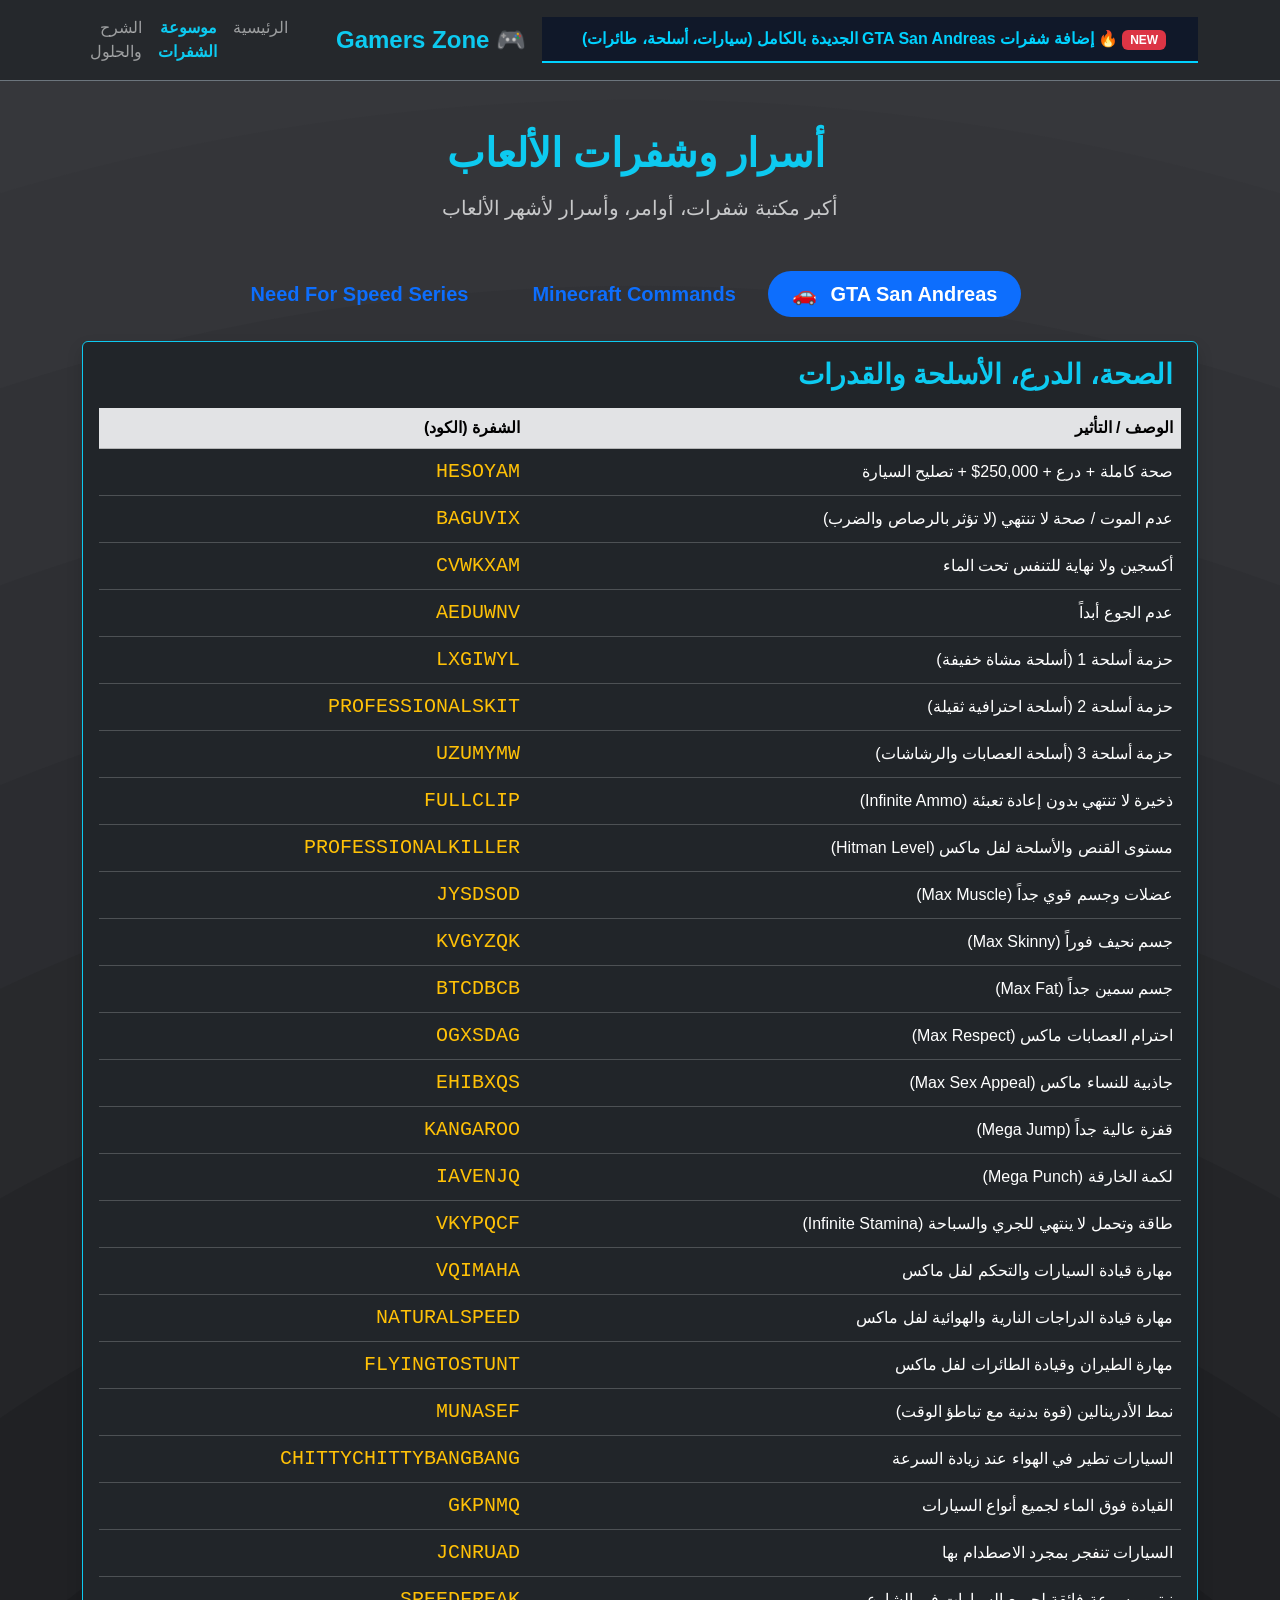
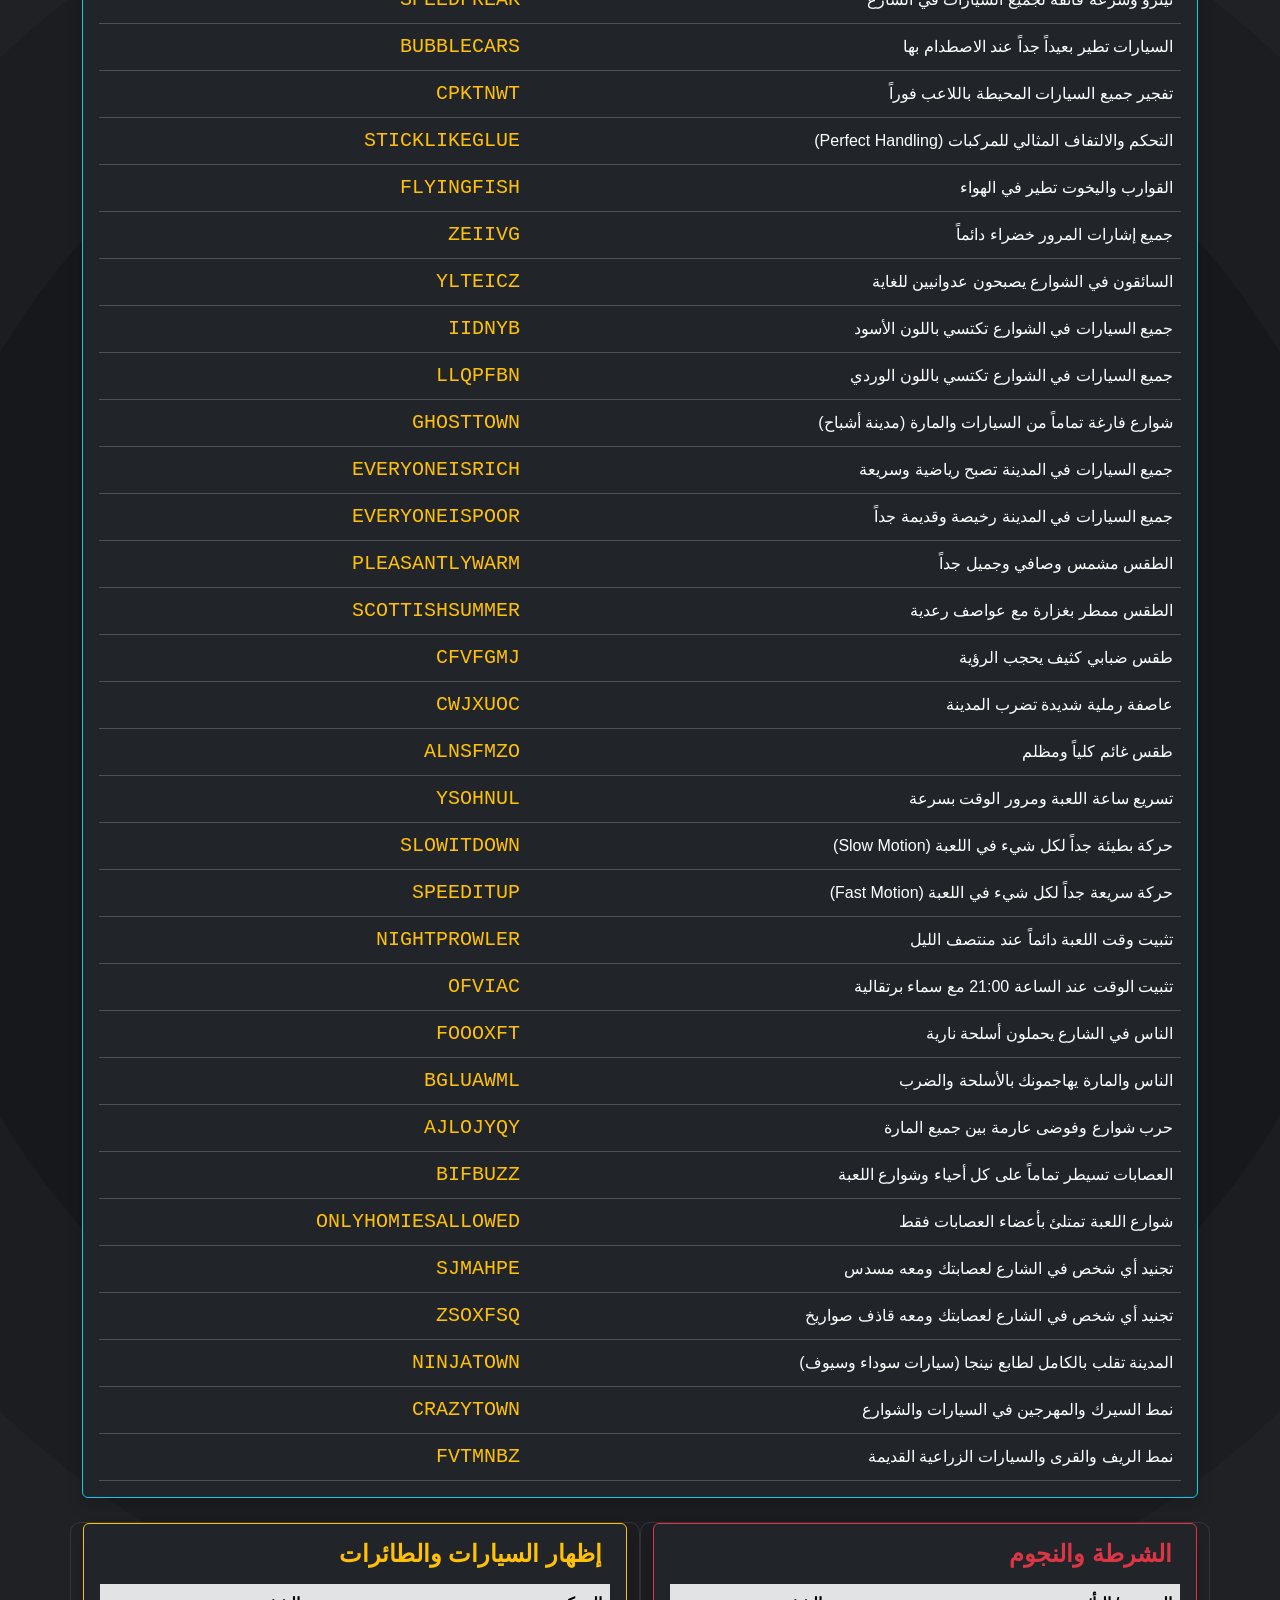
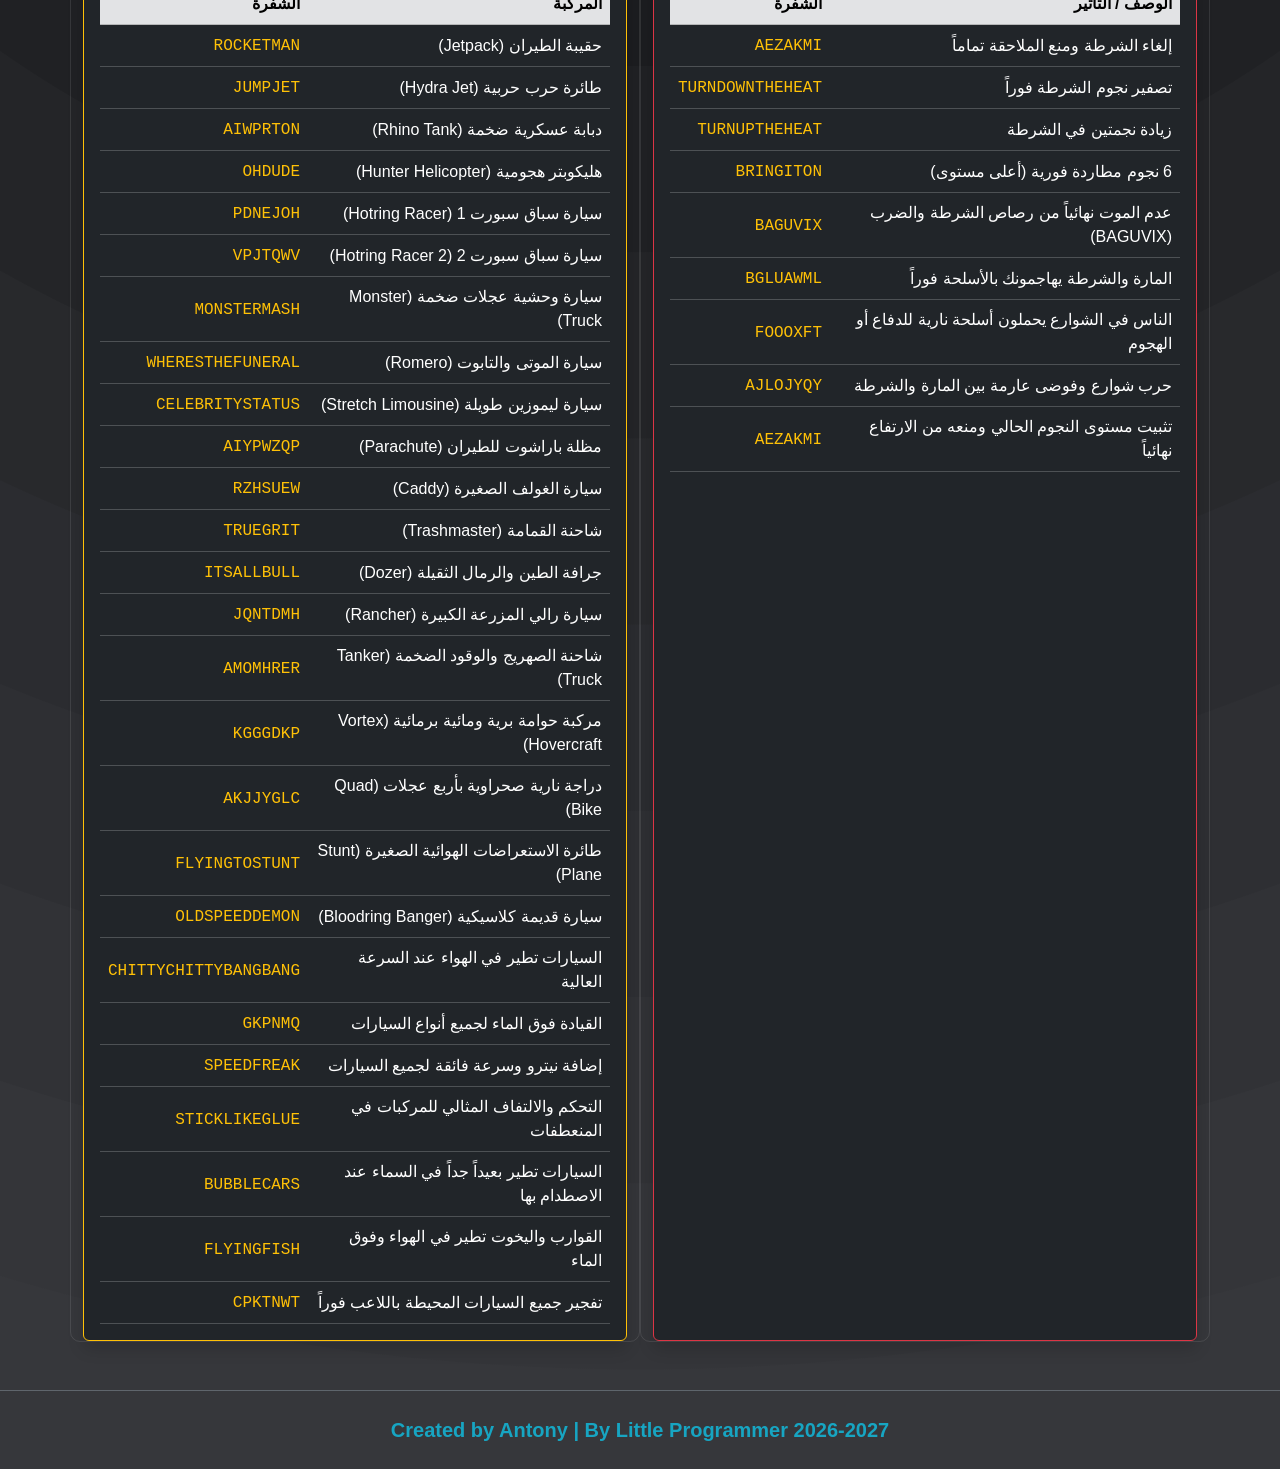
==== commit e2ea06a6: "Add files via upload" ====
--- a/cheats.html
+++ b/cheats.html
@@ -12,6 +12,44 @@
     <!-- 1. شريط الملاحة (Navbar) -->
     <nav class="navbar navbar-expand-lg navbar-dark bg-dark bg-opacity-75 sticky-top border-bottom border-secondary">
         <div class="container">
+            <!-- الشريط العلوي الشامل للموقع -->
+<div class="ticker-wrap">
+  <div class="ticker-move">
+    
+    <div class="ticker-item">
+      <span class="badge bg-danger">NEW</span> 🔥 إضافة شفرات GTA San Andreas الجديدة بالكامل (سيارات، أسلحة، طائرات)
+    </div>
+
+    <div class="ticker-item">
+      <span class="badge bg-primary">FIX</span> 💡 حل مشكلة الـ Lag وتقطيع الفريمات (FPS) في Need for Speed Most Wanted
+    </div>
+
+    <div class="ticker-item">
+      <span class="badge bg-success">UPDATED</span> 🎮 أوامر وتعديلات Minecraft الجديدة أصبحت متاحة الآن!
+    </div>
+
+    <div class="ticker-item">
+      🏆 الأكثر استخداماً هذا الأسبوع: شفرة الصحة <kbd>HESOYAM</kbd> وشفرة الطائرة <kbd>OHDUDE</kbd>
+    </div>
+
+    <div class="ticker-item">
+      <span class="badge bg-info text-dark">FEATURE</span> 🚀 جديد: وجه الماوس على أي شفرة لرؤية السلاح أو السيارة 3D!
+    </div>
+
+    <div class="ticker-item">
+      🛠️ تم تحديث سيرفرات تحميل ملفات الـ Lag Fix لجميع الألعاب
+    </div>
+
+    <div class="ticker-item">
+      <span class="badge bg-warning text-dark">TIP</span> ⚡ نصيحة: اضغط على كروت الألعاب لتقليبها ورؤية أسرار اللعبة
+    </div>
+
+    <div class="ticker-item">
+      💬 لو مش لاقي شفرة لعبتك، اطلبها من قسم الطلبات بأسفل الصفحة
+    </div>
+
+  </div>
+</div>
              <a class="navbar-brand fw-bold text-info fs-4" href="index.html">🎮 Gamers Zone</a>
             <button class="navbar-toggler" type="button" data-bs-toggle="collapse" data-bs-target="#navbarNav">
                 <span class="navbar-toggler-icon"></span>
@@ -353,7 +391,6 @@
         <p class="mb-0 fs-5 fw-bold text-info">Created by Antony | By  Little Programmer 2026-2027</p>
     </footer>
 
-    <!-- Bootstrap 5 JS Bundle -->
     <script src="https://cdn.jsdelivr.net/npm/bootstrap@5.3.0/dist/js/bootstrap.bundle.min.js"></script>
 </body>
 </html>
--- a/style.css
+++ b/style.css
@@ -25,4 +25,29 @@
 }
 h1{
     color: #FFFFFF;
+}
+.ticker-wrap {
+  width: 100%;
+  overflow: hidden;
+  background: rgba(15, 23, 42, 0.9);
+  border-bottom: 2px solid #00d2ff;
+  padding: 10px 0;
+}
+.ticker-move {
+  display: flex;
+  width: 100%;
+  animation: ticker 50s linear infinite;
+}
+.ticker-item {
+  white-space: nowrap;
+  padding: 0 2rem;
+  color: #00d2ff;
+  font-weight: bold;
+}
+@keyframes ticker {
+  0% { transform: translateX(100%); }
+  100% { transform: translateX(-100%); }
+}
+h4{
+    color: green;
 }
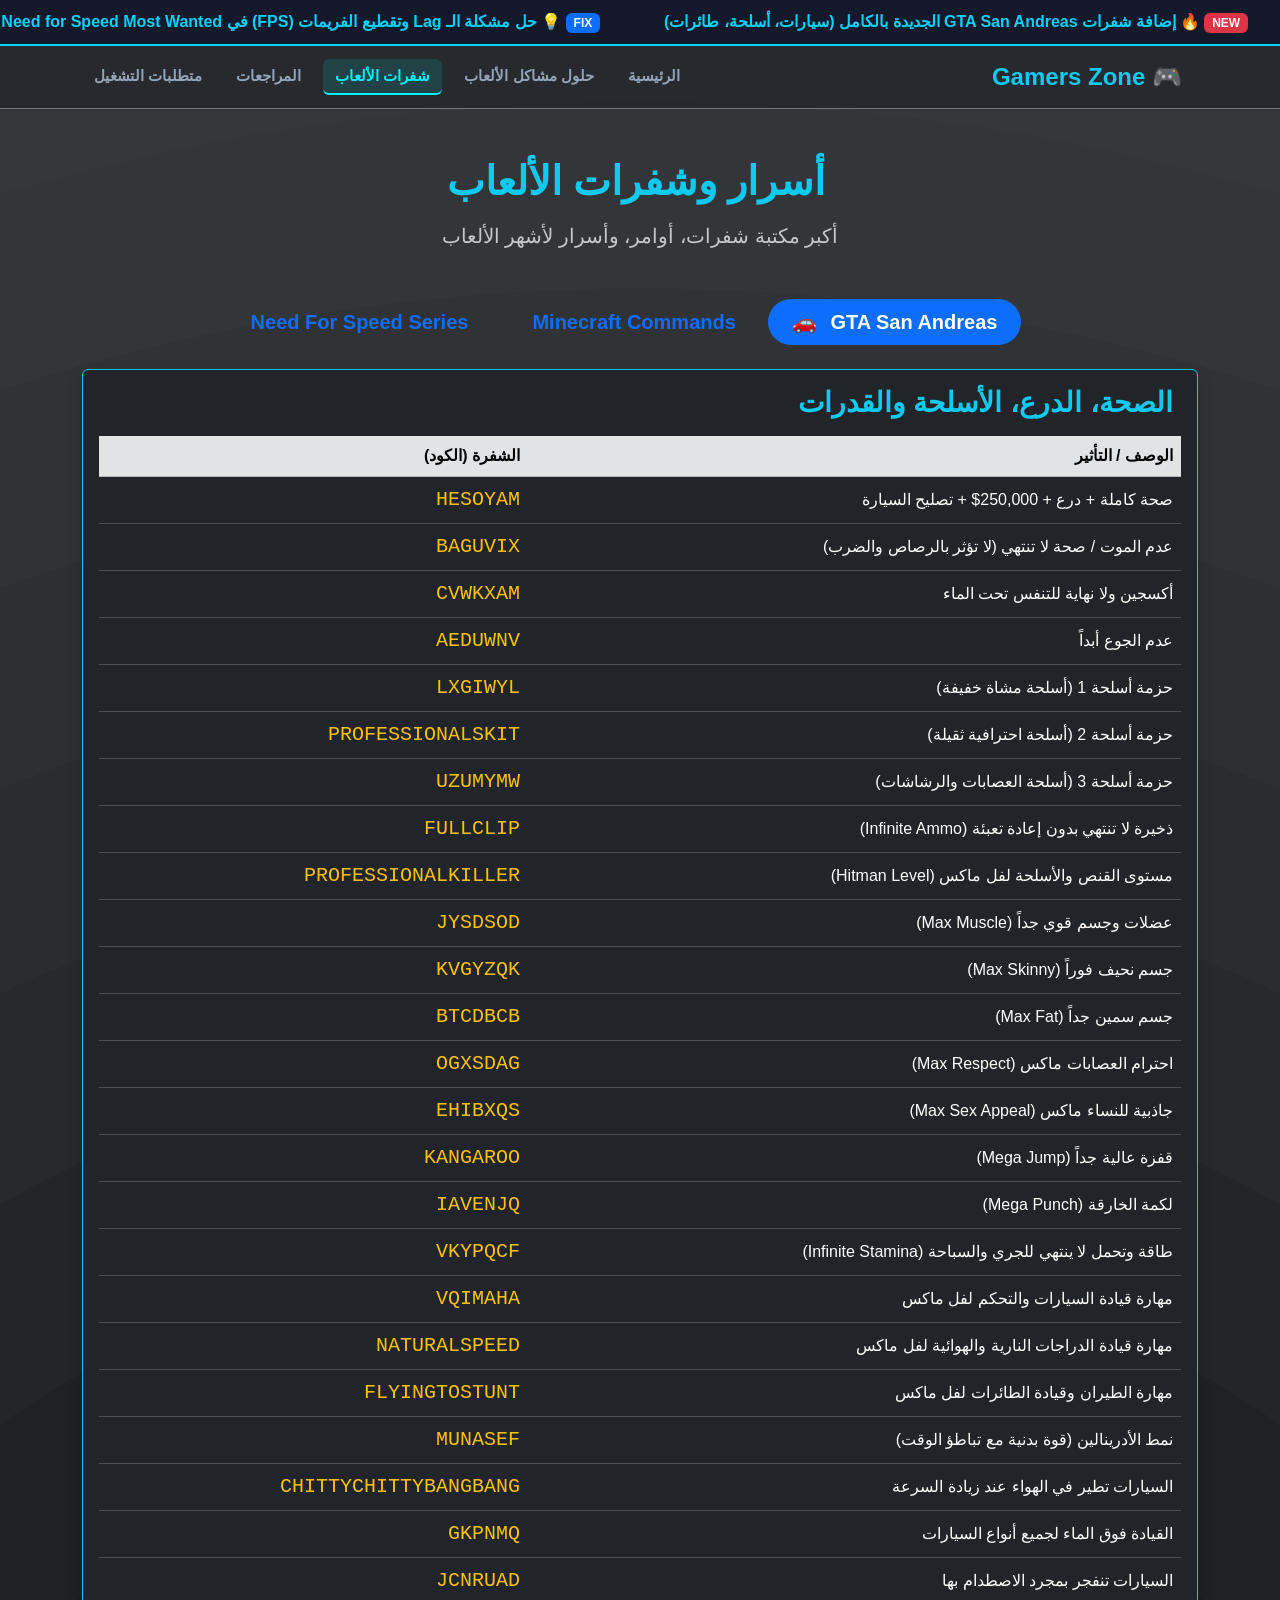
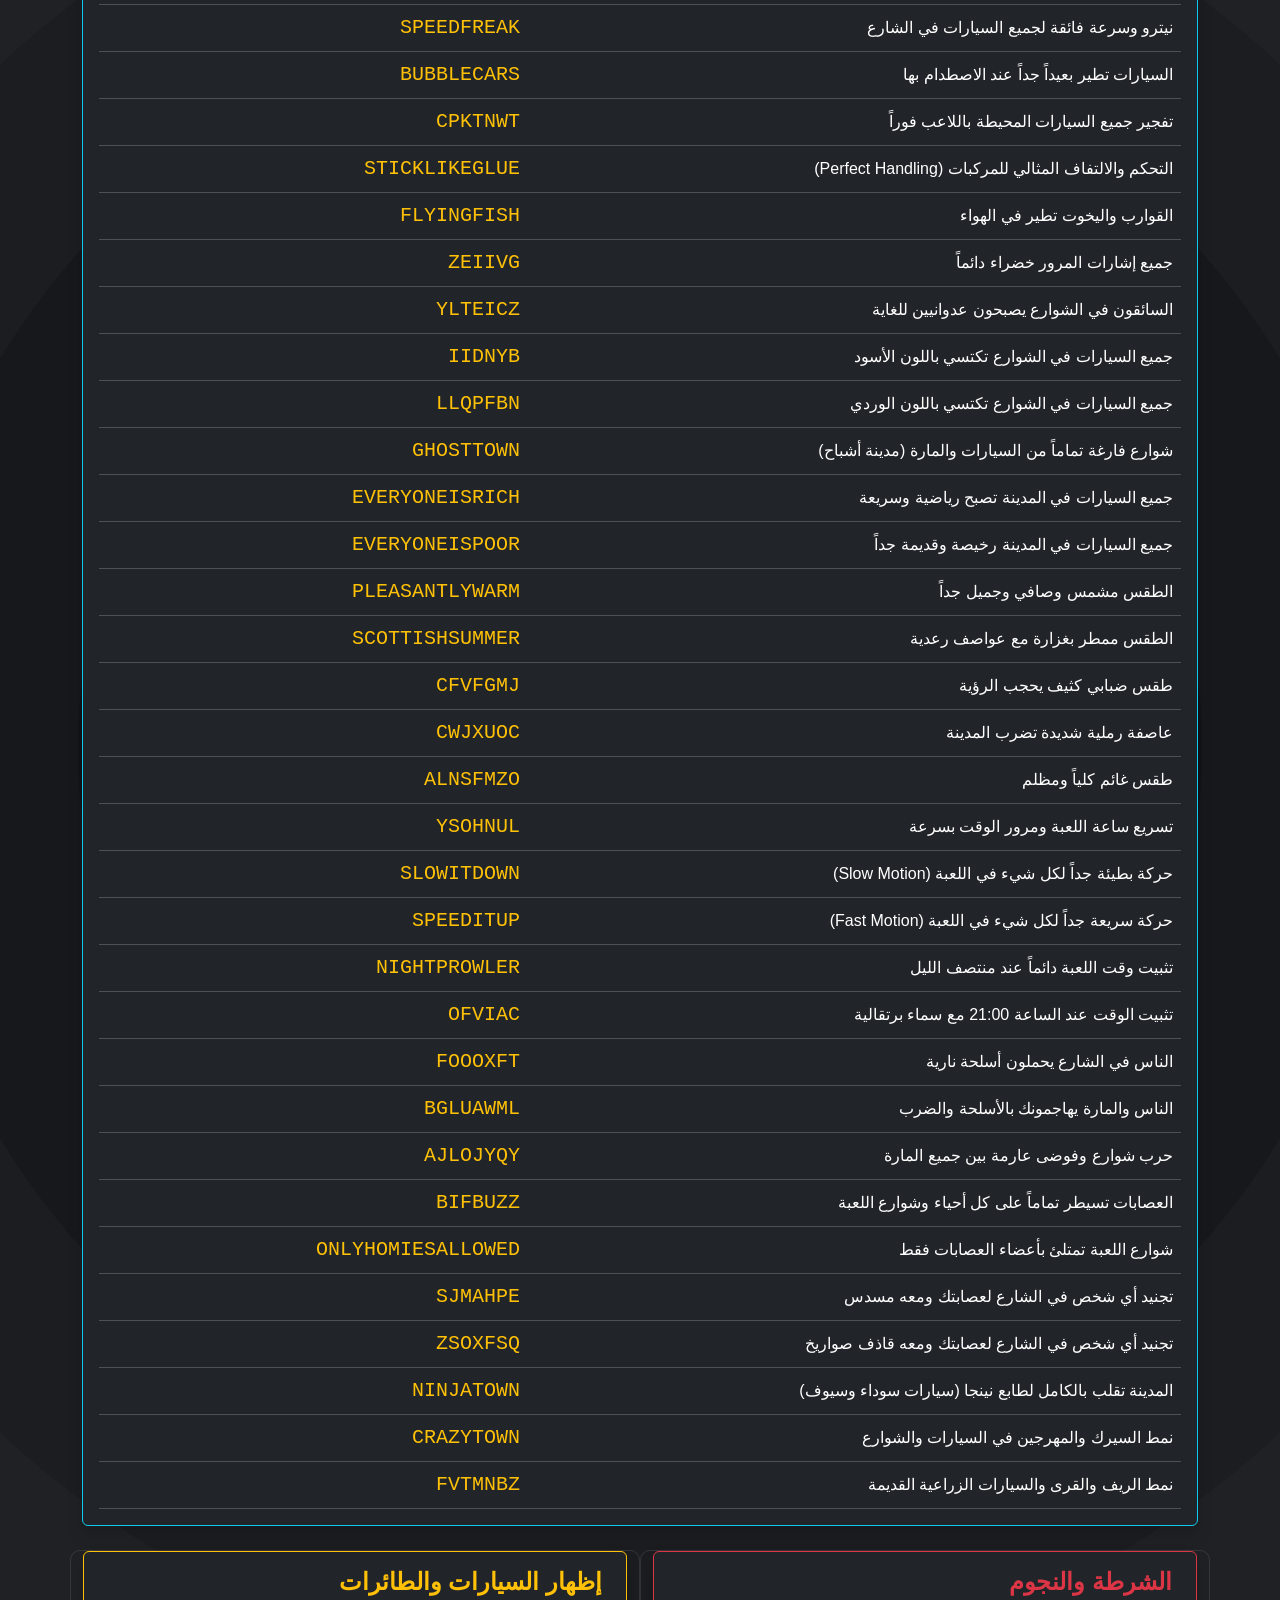
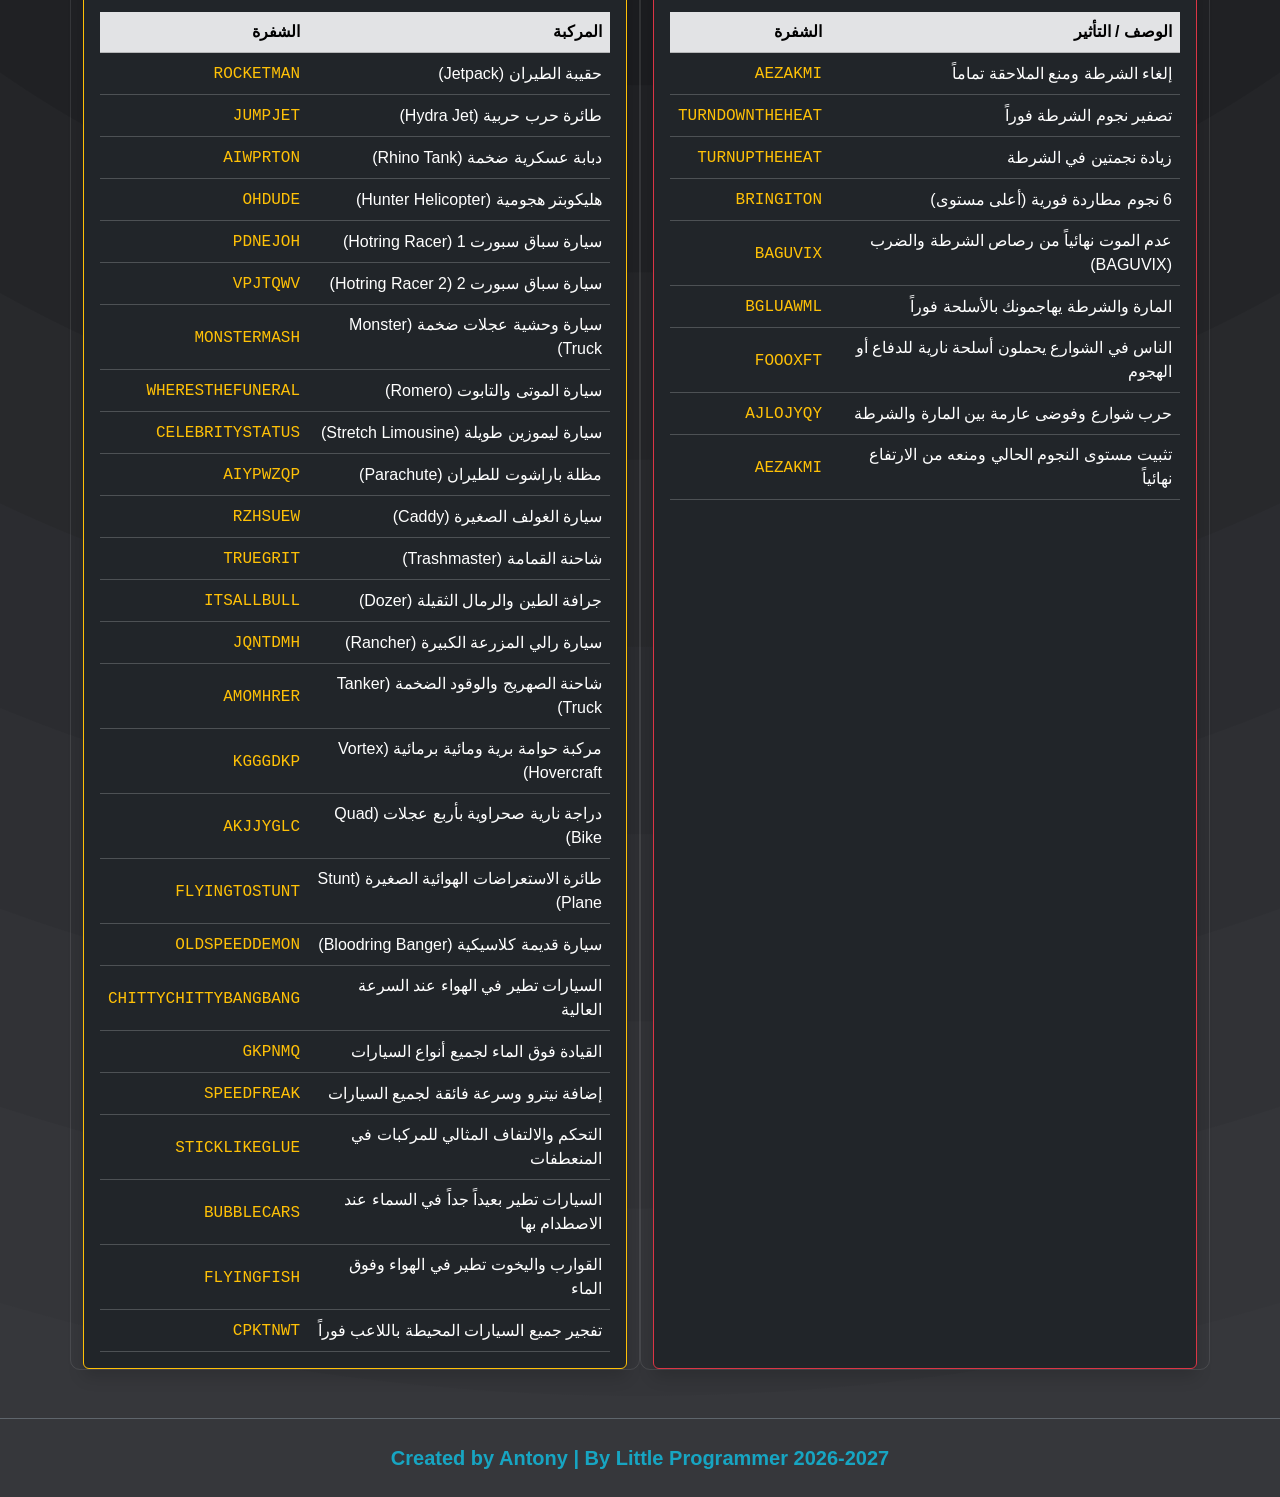
==== commit abd4501c: "Add files via upload" ====
--- a/cheats.html
+++ b/cheats.html
@@ -8,62 +8,48 @@
     <link rel="stylesheet" href="style.css">
 </head>
 <body>
-
+<div class="ticker-wrap">
+  <div class="ticker-move">
+    
+    <div class="ticker-item">
+      <span class="badge bg-danger">NEW</span> 🔥 إضافة شفرات GTA San Andreas الجديدة بالكامل (سيارات، أسلحة، طائرات)
+    </div>
+
+    <div class="ticker-item">
+      <span class="badge bg-primary">FIX</span> 💡 حل مشكلة الـ Lag وتقطيع الفريمات (FPS) في Need for Speed Most Wanted
+    </div>
+
+    <div class="ticker-item">
+      <span class="badge bg-success">UPDATED</span> 🎮 أوامر وتعديلات Minecraft الجديدة أصبحت متاحة الآن!
+    </div>
+
+    <div class="ticker-item">
+      🏆 الأكثر استخداماً هذا الأسبوع: شفرة الصحة <kbd>HESOYAM</kbd> وشفرة الطائرة <kbd>OHDUDE</kbd>
+    </div>
+
+    <div class="ticker-item">
+      <span class="badge bg-info text-dark">FEATURE</span> 🚀 جديد: وجه الماوس على أي شفرة لرؤية السلاح أو السيارة 3D!
+    </div>
+
+    <div class="ticker-item">
+      <span class="badge bg-warning text-dark">TIP</span> ⚡ نصيحة: اضغط على كروت الألعاب لتقليبها ورؤية أسرار اللعبة
+    </div>
+
+  </div>
+</div>
     <!-- 1. شريط الملاحة (Navbar) -->
     <nav class="navbar navbar-expand-lg navbar-dark bg-dark bg-opacity-75 sticky-top border-bottom border-secondary">
         <div class="container">
-            <!-- الشريط العلوي الشامل للموقع -->
-<div class="ticker-wrap">
-  <div class="ticker-move">
-    
-    <div class="ticker-item">
-      <span class="badge bg-danger">NEW</span> 🔥 إضافة شفرات GTA San Andreas الجديدة بالكامل (سيارات، أسلحة، طائرات)
-    </div>
-
-    <div class="ticker-item">
-      <span class="badge bg-primary">FIX</span> 💡 حل مشكلة الـ Lag وتقطيع الفريمات (FPS) في Need for Speed Most Wanted
-    </div>
-
-    <div class="ticker-item">
-      <span class="badge bg-success">UPDATED</span> 🎮 أوامر وتعديلات Minecraft الجديدة أصبحت متاحة الآن!
-    </div>
-
-    <div class="ticker-item">
-      🏆 الأكثر استخداماً هذا الأسبوع: شفرة الصحة <kbd>HESOYAM</kbd> وشفرة الطائرة <kbd>OHDUDE</kbd>
-    </div>
-
-    <div class="ticker-item">
-      <span class="badge bg-info text-dark">FEATURE</span> 🚀 جديد: وجه الماوس على أي شفرة لرؤية السلاح أو السيارة 3D!
-    </div>
-
-    <div class="ticker-item">
-      🛠️ تم تحديث سيرفرات تحميل ملفات الـ Lag Fix لجميع الألعاب
-    </div>
-
-    <div class="ticker-item">
-      <span class="badge bg-warning text-dark">TIP</span> ⚡ نصيحة: اضغط على كروت الألعاب لتقليبها ورؤية أسرار اللعبة
-    </div>
-
-    <div class="ticker-item">
-      💬 لو مش لاقي شفرة لعبتك، اطلبها من قسم الطلبات بأسفل الصفحة
-    </div>
-
-  </div>
-</div>
              <a class="navbar-brand fw-bold text-info fs-4" href="index.html">🎮 Gamers Zone</a>
             <button class="navbar-toggler" type="button" data-bs-toggle="collapse" data-bs-target="#navbarNav">
                 <span class="navbar-toggler-icon"></span>
             </button>
-            <div class="collapse navbar-collapse" id="navbarNav">
-                <ul class="navbar-nav ms-auto mb-2 mb-lg-0">
-                    <li class="nav-item">
-                        <a class="nav-link" href="index.html">الرئيسية</a>
-                    </li>
-                    <li class="nav-item">
-                        <a class="nav-link active fw-bold text-info" href="cheats.html">موسوعة الشفرات</a>
-                    </li>
-                    <li class="nav-item">
-                        <a class="nav-link" href="guides.html">الشرح والحلول</a>
+        <div class="nav-links">
+            <a href="index.html">الرئيسية</a>
+            <a href="guides.html">حلول مشاكل الألعاب</a>
+            <a href="cheats.html" class="active">شفرات الألعاب</a>
+            <a href="reviews.html">المراجعات</a>
+            <a href="requirements.html">متطلبات التشغيل</a>
                     </li>
                 </ul>
             </div>
@@ -302,6 +288,46 @@
                         </table>
                     </div>
                 </div>
+                <br>
+                <!-- لعبة 3: Minecraft -->
+        <div class="req-card p-4 mb-4">
+            <div class="d-flex justify-content-between align-items-center mb-3 flex-wrap">
+                <h3 class="fw-bold text-warning mb-0"><i class="bi bi-box-seam"></i> Minecraft</h3>
+                <span class="badge badge-low fs-6 mt-2 mt-md-0">تناسب جميع الأجهزة (Low-End)</span>
+            </div>
+            <div class="table-responsive">
+                <table class="table table-bordered table-dark table-hover mb-0 align-middle">
+                    <thead>
+                        <tr class="table-secondary text-dark text-center">
+                            <th>المكون (Component)</th>
+                            <th>الحد الأدنى (Minimum)</th>
+                            <th>الموصى به (Recommended)</th>
+                        </tr>
+                    </thead>
+                    <tbody>
+                        <tr>
+                            <td class="fw-bold text-neon"><i class="bi bi-cpu"></i> المعالج (CPU)</td>
+                            <td>Intel Core i3-3210</td>
+                            <td>Intel Core i5-4690</td>
+                        </tr>
+                        <tr>
+                            <td class="fw-bold text-neon"><i class="bi bi-memory"></i> الرامات (RAM)</td>
+                            <td>4 GB</td>
+                            <td>8 GB</td>
+                        </tr>
+                        <tr>
+                            <td class="fw-bold text-neon"><i class="bi bi-gpu-card"></i> كارت الشاشة (GPU)</td>
+                            <td>Intel HD Graphics 4000</td>
+                            <td>NVIDIA GeForce 700 Series</td>
+                        </tr>
+                        <tr>
+                            <td class="fw-bold text-neon"><i class="bi bi-hdd-fill"></i> المساحة المطلوبة</td>
+                            <td colspan="2" class="text-center">4 GB (مع مساحة إضافية لللعوالم والـ Mods)</td>
+                        </tr>
+                    </tbody>
+                </table>
+            </div>
+        </div>
             </div>
 
             <!-- ================= 🏎️ قسم NEED FOR SPEED SERIES ================= -->
--- a/style.css
+++ b/style.css
@@ -36,7 +36,7 @@
 .ticker-move {
   display: flex;
   width: 100%;
-  animation: ticker 50s linear infinite;
+  animation: ticker 40s linear infinite;
 }
 .ticker-item {
   white-space: nowrap;
@@ -45,9 +45,348 @@
   font-weight: bold;
 }
 @keyframes ticker {
-  0% { transform: translateX(100%); }
-  100% { transform: translateX(-100%); }
+  0% { transform: translateX(-100%); }
+  100% { transform: translateX(510%); }
 }
 h4{
     color: green;
-}+}
+html, body {
+    overflow-x: hidden;
+}
+
+body.bg-main {
+    background-color: #0a0c16;
+    color: #e2e8f0;
+    font-family: 'Segoe UI', Tahoma, Geneva, Verdana, sans-serif;
+    margin: 0;
+    padding: 0;
+}
+
+.custom-navbar {
+    background-color: #13172b !important;
+    border-bottom: 1px solid rgba(0, 242, 254, 0.2);
+}
+
+.text-neon {
+    color: #00f2fe;
+}
+
+.card-review {
+    background: #13172b;
+    border: 1px solid rgba(0, 242, 254, 0.15);
+    border-radius: 16px;
+    box-shadow: 0 10px 25px rgba(0, 0, 0, 0.5);
+    transition: transform 0.3s ease, border-color 0.3s ease;
+}
+
+.card-review:hover {
+    transform: translateY(-5px);
+    border-color: #00f2fe;
+}
+
+.card-review-img {
+    width: 100%;
+    height: 220px;
+    object-fit: cover;
+}
+
+.badge-rating {
+    background: linear-gradient(135deg, #ff007f 0%, #7928ca 100%);
+    color: #ffffff;
+    font-weight: bold;
+    padding: 6px 14px;
+    border-radius: 50px;
+}
+
+.badge-tag {
+    background: rgba(255, 255, 255, 0.08);
+    color: #94a3b8;
+    padding: 6px 12px;
+    border-radius: 8px;
+}
+
+.feature-box {
+    background: rgba(255, 255, 255, 0.03);
+    border-radius: 10px;
+    padding: 15px;
+    border: 1px solid rgba(255, 255, 255, 0.05);
+}
+
+.text-success-neon { color: #10b981; }
+.text-danger-neon { color: #f43f5e; }
+
+.divider {
+    border-bottom: 1px solid rgba(255, 255, 255, 0.08);
+    margin: 15px 0;
+}
+/* إعادة ضبط الشاشة لمنع الخروج عن الحدود */
+* {
+    box-sizing: border-box;
+}
+
+body {
+    background-color: #0a0c16;
+    color: #ffffff;
+    margin: 0;
+    padding: 0;
+    overflow-x: hidden;
+    font-family: 'Segoe UI', Tahoma, Geneva, Verdana, sans-serif;
+}
+
+/* الناڤبار المخصص الجديد */
+.my-custom-nav {
+    background-color: #13172b;
+    border-bottom: 2px solid rgba(0, 242, 254, 0.3);
+    width: 100%;
+    position: sticky;
+    top: 0;
+    z-index: 1000;
+}
+
+.nav-container {
+    max-width: 1200px;
+    margin: 0 auto;
+    padding: 15px 20px;
+    display: flex;
+    justify-content: space-between;
+    align-items: center;
+}
+
+.nav-logo {
+    color: #00f2fe;
+    font-size: 1.8rem;
+    font-weight: bold;
+    text-decoration: none;
+}
+
+.nav-links {
+    display: flex;
+    gap: 15px;
+}
+
+.nav-links a {
+    color: #94a3b8;
+    text-decoration: none;
+    font-size: 1rem;
+    font-weight: 600;
+    padding: 8px 16px;
+    border-radius: 6px;
+    transition: all 0.3s ease;
+}
+
+.nav-links a:hover {
+    color: #00f2fe;
+    background-color: rgba(0, 242, 254, 0.1);
+}
+
+.nav-links a.active {
+    color: #00f2fe;
+    background-color: rgba(0, 242, 254, 0.15);
+    border-bottom: 2px solid #00f2fe;
+}
+body {
+    background-color: #0a0c16;
+    color: #ffffff;
+    font-family: 'Segoe UI', Tahoma, Geneva, Verdana, sans-serif;
+    margin: 0;
+    padding: 0;
+}
+
+/* الناڤبار */
+.my-custom-nav {
+    background-color: #13172b;
+    border-bottom: 2px solid rgba(0, 242, 254, 0.2);
+    position: sticky;
+    top: 0;
+    z-index: 1000;
+}
+
+.nav-container {
+    max-width: 900px;
+    margin: 0 auto;
+    padding: 12px 20px;
+    display: flex;
+    justify-content: space-between;
+    align-items: center;
+}
+
+.nav-logo {
+    color: #00f2fe;
+    font-size: 1.5rem;
+    font-weight: bold;
+    text-decoration: none;
+}
+
+.nav-links {
+    display: flex;
+    gap: 10px;
+}
+
+.nav-links a {
+    color: #94a3b8;
+    text-decoration: none;
+    font-size: 0.95rem;
+    padding: 6px 12px;
+    border-radius: 6px;
+}
+
+.nav-links a.active, .nav-links a:hover {
+    color: #00f2fe;
+    background-color: rgba(0, 242, 254, 0.12);
+}
+
+/* الحاوية الرئيسية (تلم الصفحة في منتصف الشاشة) */
+.page-wrapper {
+    max-width: 900px;
+    margin: 0 auto;
+    padding: 0 15px 40px 15px;
+}
+
+.text-neon {
+    color: #00f2fe;
+}
+
+/* شبكة الكروت المقيدة العرض */
+.cards-grid {
+    display: grid;
+    grid-template-columns: repeat(auto-fit, minmax(380px, 1fr));
+    gap: 20px;
+}
+
+/* تصميم الكارت الملموم والأنيق */
+.card-compact {
+    background: #13172b;
+    border: 1px solid rgba(0, 242, 254, 0.15);
+    border-radius: 12px;
+    overflow: hidden;
+    box-shadow: 0 6px 15px rgba(0, 0, 0, 0.4);
+    transition: transform 0.2s ease;
+}
+
+.card-compact:hover {
+    transform: translateY(-4px);
+    border-color: #00f2fe;
+}
+
+.card-compact-img {
+    width: 100%;
+    height: 160px;
+    object-fit: cover;
+}
+
+.card-compact-body {
+    padding: 15px;
+}
+
+.badge-rating {
+    background: linear-gradient(135deg, #ff007f 0%, #7928ca 100%);
+    color: #ffffff;
+    font-size: 0.85rem;
+    font-weight: bold;
+    padding: 4px 10px;
+    border-radius: 20px;
+}
+
+.badge-tag {
+    background: rgba(255, 255, 255, 0.08);
+    color: #94a3b8;
+    font-size: 0.8rem;
+    padding: 4px 10px;
+    border-radius: 6px;
+}
+
+.feature-box {
+    background: rgba(255, 255, 255, 0.03);
+    border-radius: 8px;
+    padding: 10px;
+    border: 1px solid rgba(255, 255, 255, 0.05);
+}
+
+.text-success-neon { color: #10b981; }
+.text-danger-neon { color: #f43f5e; }
+ body {
+            background-color: #0b0e1a;
+            color: #ffffff;
+            font-family: 'Cairo', sans-serif;
+        }
+
+        /* كارت متطلبات التشغيل */
+        .req-card {
+            background-color: #13172b;
+            border: 1px solid rgba(0, 242, 254, 0.2);
+            border-radius: 12px;
+            padding: 20px;
+            margin-bottom: 25px;
+            box-shadow: 0 8px 20px rgba(0, 0, 0, 0.4);
+            transition: transform 0.3s ease, border-color 0.3s ease;
+        }
+
+        .req-card:hover {
+            transform: translateY(-4px);
+            border-color: #00f2fe;
+        }
+
+        .req-title {
+            color: #00f2fe;
+            font-weight: 800;
+            display: flex;
+            align-items: center;
+            justify-content: space-between;
+            border-bottom: 1px solid rgba(255, 255, 255, 0.1);
+            padding-bottom: 12px;
+            margin-bottom: 15px;
+        }
+
+        .specs-box {
+            background-color: #1a2038;
+            border-radius: 8px;
+            padding: 15px;
+            height: 100%;
+        }
+
+        .specs-title-min {
+            color: #f59e0b; /* أصفر للحد الأدنى */
+            font-size: 0.95rem;
+            font-weight: bold;
+            margin-bottom: 10px;
+        }
+
+        .specs-title-rec {
+            color: #10b981; /* أخضر للموصى به */
+            font-size: 0.95rem;
+            font-weight: bold;
+            margin-bottom: 10px;
+        }
+
+        .specs-list {
+            list-style: none;
+            padding: 0;
+            margin: 0;
+            font-size: 0.85rem;
+            color: #cbd5e1;
+        }
+
+        .specs-list li {
+            margin-bottom: 6px;
+        }
+
+        .specs-list b {
+            color: #ffffff;
+        }
+
+        /* شريط البحث */
+        .search-input {
+            background-color: #13172b;
+            border: 1px solid #00f2fe;
+            color: #fff;
+            border-radius: 8px;
+            padding: 10px 15px;
+        }
+
+        .search-input:focus {
+            background-color: #13172b;
+            color: #fff;
+            border-color: #00f2fe;
+            box-shadow: 0 0 10px rgba(0, 242, 254, 0.4);
+        }
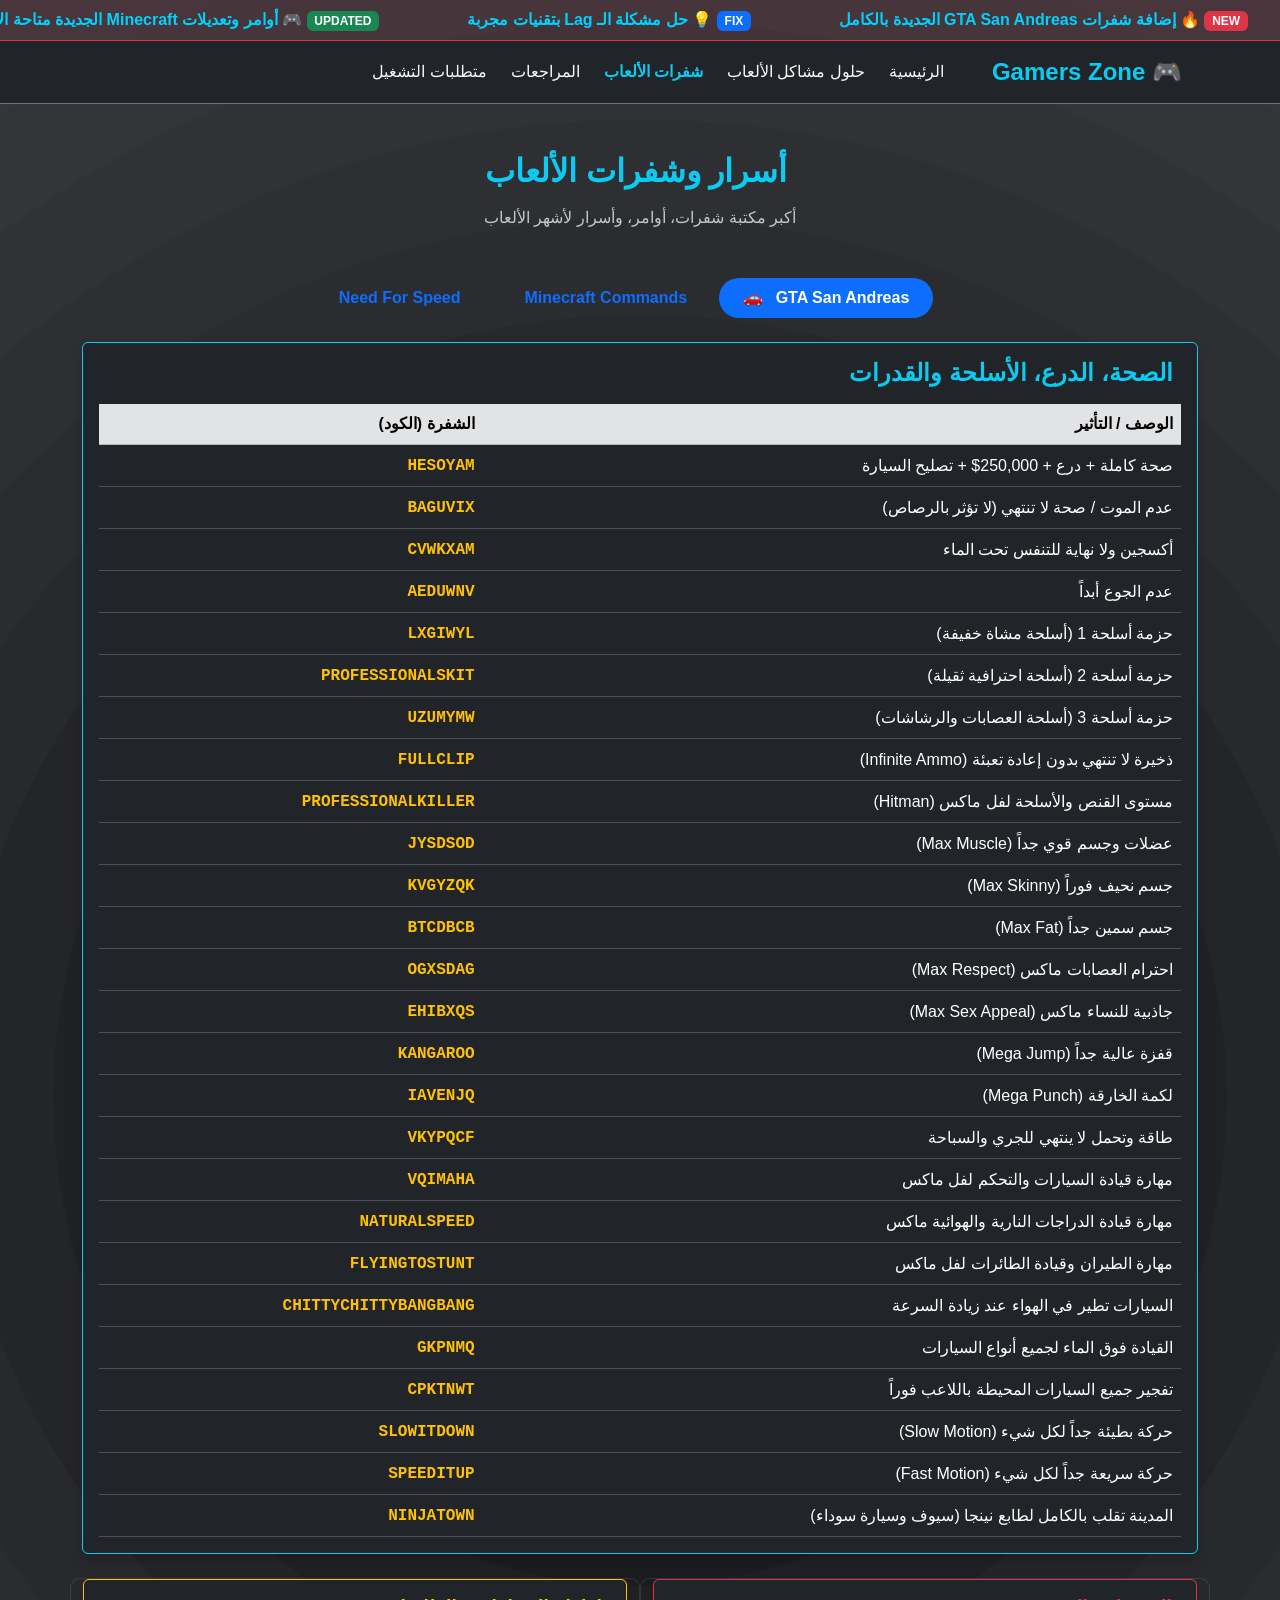
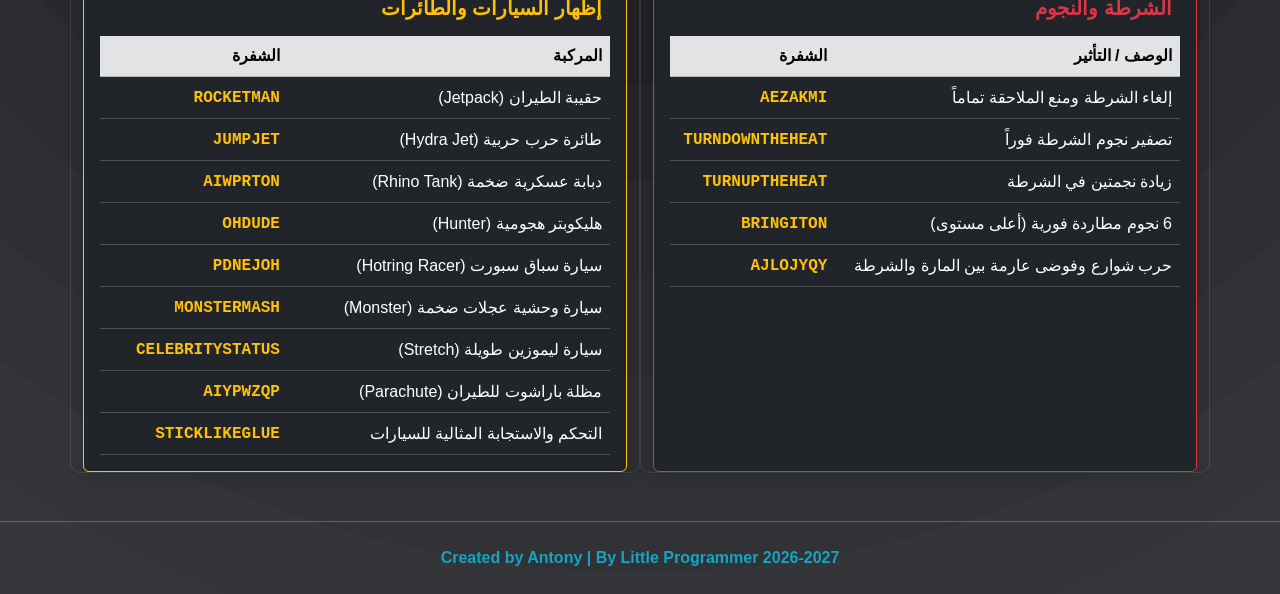
==== commit 7e1e868c: "Add files via upload" ====
--- a/cheats.html
+++ b/cheats.html
@@ -7,77 +7,80 @@
     <link rel="stylesheet" href="css/bootstrap.min.css">
     <link rel="stylesheet" href="style.css">
 </head>
-<body>
-<div class="ticker-wrap">
-  <div class="ticker-move">
-    
-    <div class="ticker-item">
-      <span class="badge bg-danger">NEW</span> 🔥 إضافة شفرات GTA San Andreas الجديدة بالكامل (سيارات، أسلحة، طائرات)
+<body class="bg-dark text-light">
+
+    <!-- الشريط الإخباري المتحرك -->
+    <div class="ticker-wrap bg-danger bg-opacity-10 border-bottom border-danger py-2 overflow-hidden">
+      <div class="ticker-move d-flex align-items-center gap-4 text-nowrap">
+        <div class="ticker-item">
+          <span class="badge bg-danger">NEW</span> 🔥 إضافة شفرات GTA San Andreas الجديدة بالكامل
+        </div>
+        <div class="ticker-item">
+          <span class="badge bg-primary">FIX</span> 💡 حل مشكلة الـ Lag بتقنيات مجربة
+        </div>
+        <div class="ticker-item">
+          <span class="badge bg-success">UPDATED</span> 🎮 أوامر وتعديلات Minecraft الجديدة متاحة الآن!
+        </div>
+        <div class="ticker-item">
+          🏆 الأكثر استخداماً: شفرة الصحة <kbd class="bg-dark border border-warning text-warning">HESOYAM</kbd> وشفرة الطائرة <kbd class="bg-dark border border-warning text-warning">OHDUDE</kbd>
+        </div>
+      </div>
     </div>
 
-    <div class="ticker-item">
-      <span class="badge bg-primary">FIX</span> 💡 حل مشكلة الـ Lag وتقطيع الفريمات (FPS) في Need for Speed Most Wanted
-    </div>
-
-    <div class="ticker-item">
-      <span class="badge bg-success">UPDATED</span> 🎮 أوامر وتعديلات Minecraft الجديدة أصبحت متاحة الآن!
-    </div>
-
-    <div class="ticker-item">
-      🏆 الأكثر استخداماً هذا الأسبوع: شفرة الصحة <kbd>HESOYAM</kbd> وشفرة الطائرة <kbd>OHDUDE</kbd>
-    </div>
-
-    <div class="ticker-item">
-      <span class="badge bg-info text-dark">FEATURE</span> 🚀 جديد: وجه الماوس على أي شفرة لرؤية السلاح أو السيارة 3D!
-    </div>
-
-    <div class="ticker-item">
-      <span class="badge bg-warning text-dark">TIP</span> ⚡ نصيحة: اضغط على كروت الألعاب لتقليبها ورؤية أسرار اللعبة
-    </div>
-
-  </div>
-</div>
-    <!-- 1. شريط الملاحة (Navbar) -->
-    <nav class="navbar navbar-expand-lg navbar-dark bg-dark bg-opacity-75 sticky-top border-bottom border-secondary">
+    <!-- النافبار المتجاوب مع الموبايل -->
+    <nav class="navbar navbar-expand-lg navbar-dark bg-dark border-bottom border-secondary sticky-top">
         <div class="container">
-             <a class="navbar-brand fw-bold text-info fs-4" href="index.html">🎮 Gamers Zone</a>
-            <button class="navbar-toggler" type="button" data-bs-toggle="collapse" data-bs-target="#navbarNav">
+            <a class="navbar-brand fw-bold text-info fs-4" href="index.html">🎮 Gamers Zone</a>
+            <button class="navbar-toggler border-secondary" type="button" data-bs-toggle="collapse" data-bs-target="#mainNav">
                 <span class="navbar-toggler-icon"></span>
             </button>
-        <div class="nav-links">
-            <a href="index.html">الرئيسية</a>
-            <a href="guides.html">حلول مشاكل الألعاب</a>
-            <a href="cheats.html" class="active">شفرات الألعاب</a>
-            <a href="reviews.html">المراجعات</a>
-            <a href="requirements.html">متطلبات التشغيل</a>
+            <div class="collapse navbar-collapse" id="mainNav">
+                <ul class="navbar-nav ms-auto mb-2 mb-lg-0 text-center gap-2">
+                    <li class="nav-item">
+                        <a class="nav-link text-light" href="index.html">الرئيسية</a>
+                    </li>
+                    <li class="nav-item">
+                        <a class="nav-link text-light" href="guides.html">حلول مشاكل الألعاب</a>
+                    </li>
+                    <li class="nav-item">
+                        <a class="nav-link active text-info fw-bold" href="cheats.html">شفرات الألعاب</a>
+                    </li>
+                    <li class="nav-item">
+                        <a class="nav-link text-light" href="reviews.html">المراجعات</a>
+                    </li>
+                    <li class="nav-item">
+                        <a class="nav-link text-light" href="requirements.html">متطلبات التشغيل</a>
                     </li>
                 </ul>
             </div>
         </div>
     </nav>
 
-    <!-- 2. عنوان الصفحة -->
-    <div class="container text-center my-5">
-        <h1 class="fw-bold text-info mb-3"><i class="fa-solid fa-bolt me-2"></i> أسرار وشفرات الألعاب</h1>
-        <p class="lead text-light opacity-75">أكبر مكتبة شفرات، أوامر، وأسرار لأشهر الألعاب</p>
-    </div>
-
-    <!-- 3. التبويبات الرئيسية والألعاب -->
-    <div class="container my-4">
-        <ul class="nav nav-pills justify-content-center gap-2 mb-4" id="pills-tab" role="tablist">
+    <!-- عنوان الصفحة -->
+    <header class="container text-center my-4 my-md-5">
+        <h1 class="fw-bold text-info mb-3 fs-2 fs-md-1">
+            <i class="fa-solid fa-bolt me-2"></i> أسرار وشفرات الألعاب
+        </h1>
+        <p class="lead text-light opacity-75 fs-6 fs-md-5">أكبر مكتبة شفرات، أوامر، وأسرار لأشهر الألعاب</p>
+    </header>
+
+    <!-- التبويبات الرئيسية بالألعاب -->
+    <main class="container my-4">
+        
+        <ul class="nav nav-pills d-flex flex-column flex-sm-row justify-content-center gap-2 mb-4" id="pills-tab" role="tablist">
             <li class="nav-item" role="presentation">
-                <button class="nav-link active rounded-pill fw-bold fs-5 px-4" id="gta-tab" data-bs-toggle="pill" data-bs-target="#gta" type="button">
+                <button class="nav-link active rounded-pill fw-bold fs-6 fs-md-5 px-4 w-100" id="gta-tab" data-bs-toggle="pill" data-bs-target="#gta" type="button">
                     <i class="fa-solid fa-car me-2"></i> GTA San Andreas 🚗
                 </button>
             </li>
             <li class="nav-item" role="presentation">
-                <button class="nav-link rounded-pill fw-bold fs-5 px-4" id="mc-tab" data-bs-toggle="pill" data-bs-target="#mc" type="button">
+                <button class="nav-link rounded-pill fw-bold fs-6 fs-md-5 px-4 w-100" id="mc-tab" data-bs-toggle="pill" data-bs-target="#mc" type="button">
                     <i class="fa-solid fa-cubes me-2"></i> Minecraft Commands
                 </button>
             </li>
             <li class="nav-item" role="presentation">
-                <button class="nav-link rounded-pill fw-bold fs-5 px-4" id="nfs-tab" data-bs-toggle="pill" data-bs-target="#nfs" type="button">
-                    <i class="fa-solid fa-gauge-high me-2"></i> Need For Speed Series
+                <button class="nav-link rounded-pill fw-bold fs-6 fs-md-5 px-4 w-100" id="nfs-tab" data-bs-toggle="pill" data-bs-target="#nfs" type="button">
+                    <i class="fa-solid fa-gauge-high me-2"></i> Need For Speed
                 </button>
             </li>
         </ul>
@@ -90,333 +93,157 @@
                     
                     <!-- 1. الصحة، الأسلحة والقدرات -->
                     <div class="col-12">
-                        <div class="card bg-dark text-white p-3 shadow border border-info">
-                            <h3 class="text-info fw-bold mb-3"><i class="fa-solid fa-heart-pulse me-2"></i> الصحة، الدرع، الأسلحة والقدرات</h3>
+                        <div class="card bg-dark text-white p-3 shadow border border-info rounded">
+                            <h3 class="text-info fw-bold mb-3 fs-4"><i class="fa-solid fa-heart-pulse me-2"></i> الصحة، الدرع، الأسلحة والقدرات</h3>
                             <div class="table-responsive">
                                 <table class="table table-dark table-hover align-middle mb-0">
                                     <thead>
                                         <tr class="table-secondary text-dark">
                                             <th>الوصف / التأثير</th>
-                                            <th>الشفرة (الكود)</th>
+                                            <th class="text-nowrap">الشفرة (الكود)</th>
                                         </tr>
                                     </thead>
                                     <tbody>
-                                        <tr><td>صحة كاملة + درع + 250,000$ + تصليح السيارة</td><td><code class="fs-5 text-warning">HESOYAM</code></td></tr>
-                                        <tr><td>عدم الموت / صحة لا تنتهي (لا تؤثر بالرصاص والضرب)</td><td><code class="fs-5 text-warning">BAGUVIX</code></td></tr>
-                                        <tr><td>أكسجين ولا نهاية للتنفس تحت الماء</td><td><code class="fs-5 text-warning">CVWKXAM</code></td></tr>
-                                        <tr><td>عدم الجوع أبداً</td><td><code class="fs-5 text-warning">AEDUWNV</code></td></tr>
-                                        <tr><td>حزمة أسلحة 1 (أسلحة مشاة خفيفة)</td><td><code class="fs-5 text-warning">LXGIWYL</code></td></tr>
-                                        <tr><td>حزمة أسلحة 2 (أسلحة احترافية ثقيلة)</td><td><code class="fs-5 text-warning">PROFESSIONALSKIT</code></td></tr>
-                                        <tr><td>حزمة أسلحة 3 (أسلحة العصابات والرشاشات)</td><td><code class="fs-5 text-warning">UZUMYMW</code></td></tr>
-                                        <tr><td>ذخيرة لا تنتهي بدون إعادة تعبئة (Infinite Ammo)</td><td><code class="fs-5 text-warning">FULLCLIP</code></td></tr>
-                                        <tr><td>مستوى القنص والأسلحة لفل ماكس (Hitman Level)</td><td><code class="fs-5 text-warning">PROFESSIONALKILLER</code></td></tr>
-                                        <tr><td>عضلات وجسم قوي جداً (Max Muscle)</td><td><code class="fs-5 text-warning">JYSDSOD</code></td></tr>
-                                        <tr><td>جسم نحيف فوراً (Max Skinny)</td><td><code class="fs-5 text-warning">KVGYZQK</code></td></tr>
-                                        <tr><td>جسم سمين جداً (Max Fat)</td><td><code class="fs-5 text-warning">BTCDBCB</code></td></tr>
-                                        <tr><td>احترام العصابات ماكس (Max Respect)</td><td><code class="fs-5 text-warning">OGXSDAG</code></td></tr>
-                                        <tr><td>جاذبية للنساء ماكس (Max Sex Appeal)</td><td><code class="fs-5 text-warning">EHIBXQS</code></td></tr>
-                                        <tr><td>قفزة عالية جداً (Mega Jump)</td><td><code class="fs-5 text-warning">KANGAROO</code></td></tr>
-                                        <tr><td>لكمة الخارقة (Mega Punch)</td><td><code class="fs-5 text-warning">IAVENJQ</code></td></tr>
-                                        <tr><td>طاقة وتحمل لا ينتهي للجري والسباحة (Infinite Stamina)</td><td><code class="fs-5 text-warning">VKYPQCF</code></td></tr>
-                                        <tr><td>مهارة قيادة السيارات والتحكم لفل ماكس</td><td><code class="fs-5 text-warning">VQIMAHA</code></td></tr>
-                                        <tr><td>مهارة قيادة الدراجات النارية والهوائية لفل ماكس</td><td><code class="fs-5 text-warning">NATURALSPEED</code></td></tr>
-                                        <tr><td>مهارة الطيران وقيادة الطائرات لفل ماكس</td><td><code class="fs-5 text-warning">FLYINGTOSTUNT</code></td></tr>
-                                        <tr><td>نمط الأدرينالين (قوة بدنية مع تباطؤ الوقت)</td><td><code class="fs-5 text-warning">MUNASEF</code></td></tr>
-                                        <tr><td>السيارات تطير في الهواء عند زيادة السرعة</td><td><code class="fs-5 text-warning">CHITTYCHITTYBANGBANG</code></td></tr>
-                                        <tr><td>القيادة فوق الماء لجميع أنواع السيارات</td><td><code class="fs-5 text-warning">GKPNMQ</code></td></tr>
-                                        <tr><td>السيارات تنفجر بمجرد الاصطدام بها</td><td><code class="fs-5 text-warning">JCNRUAD</code></td></tr>
-                                        <tr><td>نيترو وسرعة فائقة لجميع السيارات في الشارع</td><td><code class="fs-5 text-warning">SPEEDFREAK</code></td></tr>
-                                        <tr><td>السيارات تطير بعيداً جداً عند الاصطدام بها</td><td><code class="fs-5 text-warning">BUBBLECARS</code></td></tr>
-                                        <tr><td>تفجير جميع السيارات المحيطة باللاعب فوراً</td><td><code class="fs-5 text-warning">CPKTNWT</code></td></tr>
-                                        <tr><td>التحكم والالتفاف المثالي للمركبات (Perfect Handling)</td><td><code class="fs-5 text-warning">STICKLIKEGLUE</code></td></tr>
-                                        <tr><td>القوارب واليخوت تطير في الهواء</td><td><code class="fs-5 text-warning">FLYINGFISH</code></td></tr>
-                                        <tr><td>جميع إشارات المرور خضراء دائماً</td><td><code class="fs-5 text-warning">ZEIIVG</code></td></tr>
-                                        <tr><td>السائقون في الشوارع يصبحون عدوانيين للغاية</td><td><code class="fs-5 text-warning">YLTEICZ</code></td></tr>
-                                        <tr><td>جميع السيارات في الشوارع تكتسي باللون الأسود</td><td><code class="fs-5 text-warning">IIDNYB</code></td></tr>
-                                        <tr><td>جميع السيارات في الشوارع تكتسي باللون الوردي</td><td><code class="fs-5 text-warning">LLQPFBN</code></td></tr>
-                                        <tr><td>شوارع فارغة تماماً من السيارات والمارة (مدينة أشباح)</td><td><code class="fs-5 text-warning">GHOSTTOWN</code></td></tr>
-                                        <tr><td>جميع السيارات في المدينة تصبح رياضية وسريعة</td><td><code class="fs-5 text-warning">EVERYONEISRICH</code></td></tr>
-                                        <tr><td>جميع السيارات في المدينة رخيصة وقديمة جداً</td><td><code class="fs-5 text-warning">EVERYONEISPOOR</code></td></tr>
-                                        <tr><td>الطقس مشمس وصافي وجميل جداً</td><td><code class="fs-5 text-warning">PLEASANTLYWARM</code></td></tr>
-                                        <tr><td>الطقس ممطر بغزارة مع عواصف رعدية</td><td><code class="fs-5 text-warning">SCOTTISHSUMMER</code></td></tr>
-                                        <tr><td>طقس ضبابي كثيف يحجب الرؤية</td><td><code class="fs-5 text-warning">CFVFGMJ</code></td></tr>
-                                        <tr><td>عاصفة رملية شديدة تضرب المدينة</td><td><code class="fs-5 text-warning">CWJXUOC</code></td></tr>
-                                        <tr><td>طقس غائم كلياً ومظلم</td><td><code class="fs-5 text-warning">ALNSFMZO</code></td></tr>
-                                        <tr><td>تسريع ساعة اللعبة ومرور الوقت بسرعة</td><td><code class="fs-5 text-warning">YSOHNUL</code></td></tr>
-                                        <tr><td>حركة بطيئة جداً لكل شيء في اللعبة (Slow Motion)</td><td><code class="fs-5 text-warning">SLOWITDOWN</code></td></tr>
-                                        <tr><td>حركة سريعة جداً لكل شيء في اللعبة (Fast Motion)</td><td><code class="fs-5 text-warning">SPEEDITUP</code></td></tr>
-                                        <tr><td>تثبيت وقت اللعبة دائماً عند منتصف الليل</td><td><code class="fs-5 text-warning">NIGHTPROWLER</code></td></tr>
-                                        <tr><td>تثبيت الوقت عند الساعة 21:00 مع سماء برتقالية</td><td><code class="fs-5 text-warning">OFVIAC</code></td></tr>
-                                        <tr><td>الناس في الشارع يحملون أسلحة نارية</td><td><code class="fs-5 text-warning">FOOOXFT</code></td></tr>
-                                        <tr><td>الناس والمارة يهاجمونك بالأسلحة والضرب</td><td><code class="fs-5 text-warning">BGLUAWML</code></td></tr>
-                                        <tr><td>حرب شوارع وفوضى عارمة بين جميع المارة</td><td><code class="fs-5 text-warning">AJLOJYQY</code></td></tr>
-                                        <tr><td>العصابات تسيطر تماماً على كل أحياء وشوارع اللعبة</td><td><code class="fs-5 text-warning">BIFBUZZ</code></td></tr>
-                                        <tr><td>شوارع اللعبة تمتلئ بأعضاء العصابات فقط</td><td><code class="fs-5 text-warning">ONLYHOMIESALLOWED</code></td></tr>
-                                        <tr><td>تجنيد أي شخص في الشارع لعصابتك ومعه مسدس</td><td><code class="fs-5 text-warning">SJMAHPE</code></td></tr>
-                                        <tr><td>تجنيد أي شخص في الشارع لعصابتك ومعه قاذف صواريخ</td><td><code class="fs-5 text-warning">ZSOXFSQ</code></td></tr>
-                                        <tr><td>المدينة تقلب بالكامل لطابع نينجا (سيارات سوداء وسيوف)</td><td><code class="fs-5 text-warning">NINJATOWN</code></td></tr>
-                                        <tr><td>نمط السيرك والمهرجين في السيارات والشوارع</td><td><code class="fs-5 text-warning">CRAZYTOWN</code></td></tr>
-                                        <tr><td>نمط الريف والقرى والسيارات الزراعية القديمة</td><td><code class="fs-5 text-warning">FVTMNBZ</code></td></tr>
-
+                                        <tr><td>صحة كاملة + درع + 250,000$ + تصليح السيارة</td><td><code class="fs-6 text-warning fw-bold">HESOYAM</code></td></tr>
+                                        <tr><td>عدم الموت / صحة لا تنتهي (لا تؤثر بالرصاص)</td><td><code class="fs-6 text-warning fw-bold">BAGUVIX</code></td></tr>
+                                        <tr><td>أكسجين ولا نهاية للتنفس تحت الماء</td><td><code class="fs-6 text-warning fw-bold">CVWKXAM</code></td></tr>
+                                        <tr><td>عدم الجوع أبداً</td><td><code class="fs-6 text-warning fw-bold">AEDUWNV</code></td></tr>
+                                        <tr><td>حزمة أسلحة 1 (أسلحة مشاة خفيفة)</td><td><code class="fs-6 text-warning fw-bold">LXGIWYL</code></td></tr>
+                                        <tr><td>حزمة أسلحة 2 (أسلحة احترافية ثقيلة)</td><td><code class="fs-6 text-warning fw-bold">PROFESSIONALSKIT</code></td></tr>
+                                        <tr><td>حزمة أسلحة 3 (أسلحة العصابات والرشاشات)</td><td><code class="fs-6 text-warning fw-bold">UZUMYMW</code></td></tr>
+                                        <tr><td>ذخيرة لا تنتهي بدون إعادة تعبئة (Infinite Ammo)</td><td><code class="fs-6 text-warning fw-bold">FULLCLIP</code></td></tr>
+                                        <tr><td>مستوى القنص والأسلحة لفل ماكس (Hitman)</td><td><code class="fs-6 text-warning fw-bold">PROFESSIONALKILLER</code></td></tr>
+                                        <tr><td>عضلات وجسم قوي جداً (Max Muscle)</td><td><code class="fs-6 text-warning fw-bold">JYSDSOD</code></td></tr>
+                                        <tr><td>جسم نحيف فوراً (Max Skinny)</td><td><code class="fs-6 text-warning fw-bold">KVGYZQK</code></td></tr>
+                                        <tr><td>جسم سمين جداً (Max Fat)</td><td><code class="fs-6 text-warning fw-bold">BTCDBCB</code></td></tr>
+                                        <tr><td>احترام العصابات ماكس (Max Respect)</td><td><code class="fs-6 text-warning fw-bold">OGXSDAG</code></td></tr>
+                                        <tr><td>جاذبية للنساء ماكس (Max Sex Appeal)</td><td><code class="fs-6 text-warning fw-bold">EHIBXQS</code></td></tr>
+                                        <tr><td>قفزة عالية جداً (Mega Jump)</td><td><code class="fs-6 text-warning fw-bold">KANGAROO</code></td></tr>
+                                        <tr><td>لكمة الخارقة (Mega Punch)</td><td><code class="fs-6 text-warning fw-bold">IAVENJQ</code></td></tr>
+                                        <tr><td>طاقة وتحمل لا ينتهي للجري والسباحة</td><td><code class="fs-6 text-warning fw-bold">VKYPQCF</code></td></tr>
+                                        <tr><td>مهارة قيادة السيارات والتحكم لفل ماكس</td><td><code class="fs-6 text-warning fw-bold">VQIMAHA</code></td></tr>
+                                        <tr><td>مهارة قيادة الدراجات النارية والهوائية ماكس</td><td><code class="fs-6 text-warning fw-bold">NATURALSPEED</code></td></tr>
+                                        <tr><td>مهارة الطيران وقيادة الطائرات لفل ماكس</td><td><code class="fs-6 text-warning fw-bold">FLYINGTOSTUNT</code></td></tr>
+                                        <tr><td>السيارات تطير في الهواء عند زيادة السرعة</td><td><code class="fs-6 text-warning fw-bold">CHITTYCHITTYBANGBANG</code></td></tr>
+                                        <tr><td>القيادة فوق الماء لجميع أنواع السيارات</td><td><code class="fs-6 text-warning fw-bold">GKPNMQ</code></td></tr>
+                                        <tr><td>تفجير جميع السيارات المحيطة باللاعب فوراً</td><td><code class="fs-6 text-warning fw-bold">CPKTNWT</code></td></tr>
+                                        <tr><td>حركة بطيئة جداً لكل شيء (Slow Motion)</td><td><code class="fs-6 text-warning fw-bold">SLOWITDOWN</code></td></tr>
+                                        <tr><td>حركة سريعة جداً لكل شيء (Fast Motion)</td><td><code class="fs-6 text-warning fw-bold">SPEEDITUP</code></td></tr>
+                                        <tr><td>المدينة تقلب بالكامل لطابع نينجا (سيوف وسيارة سوداء)</td><td><code class="fs-6 text-warning fw-bold">NINJATOWN</code></td></tr>
                                     </tbody>
                                 </table>
                             </div>
                         </div>
                     </div>
+
                     <!-- 2. الشرطة والمستويات -->
-                    <div class="col-md-6">
-                        <div class="card bg-dark text-white p-3 shadow h-100 border border-danger">
-                            <h4 class="text-danger fw-bold mb-3"><i class="fa-solid fa-handcuffs me-2"></i> الشرطة والنجوم</h4>
-                            <table class="table table-dark table-hover align-middle mb-0">
-                                <thead>
-                                    <tr class="table-secondary text-dark">
-                                        <th>الوصف / التأثير</th>
-                                        <th>الشفرة</th>
-                                    </tr>
-                                </thead>
-                                <tbody>
-                                    <tr><td>إلغاء الشرطة ومنع الملاحقة تماماً</td><td><code class="fs-6 text-warning">AEZAKMI</code></td></tr>
-                                    <tr><td>تصفير نجوم الشرطة فوراً</td><td><code class="fs-6 text-warning">TURNDOWNTHEHEAT</code></td></tr>
-                                    <tr><td>زيادة نجمتين في الشرطة</td><td><code class="fs-6 text-warning">TURNUPTHEHEAT</code></td></tr>
-                                    <tr><td>6 نجوم مطاردة فورية (أعلى مستوى)</td><td><code class="fs-6 text-warning">BRINGITON</code></td></tr>
-                                    <tr><td>عدم الموت نهائياً من رصاص الشرطة والضرب (BAGUVIX)</td><td><code class="fs-6 text-warning">BAGUVIX</code></td></tr>
-                                    <tr><td>المارة والشرطة يهاجمونك بالأسلحة فوراً</td><td><code class="fs-6 text-warning">BGLUAWML</code></td></tr>
-                                    <tr><td>الناس في الشوارع يحملون أسلحة نارية للدفاع أو الهجوم</td><td><code class="fs-6 text-warning">FOOOXFT</code></td></tr>
-                                    <tr><td>حرب شوارع وفوضى عارمة بين المارة والشرطة</td><td><code class="fs-6 text-warning">AJLOJYQY</code></td></tr>
-                                    <tr><td>تثبيت مستوى النجوم الحالي ومنعه من الارتفاع نهائياً</td><td><code class="fs-6 text-warning">AEZAKMI</code></td></tr>
-                                </tbody>
-                            </table>
+                    <div class="col-12 col-md-6">
+                        <div class="card bg-dark text-white p-3 shadow h-100 border border-danger rounded">
+                            <h4 class="text-danger fw-bold mb-3 fs-5"><i class="fa-solid fa-handcuffs me-2"></i> الشرطة والنجوم</h4>
+                            <div class="table-responsive">
+                                <table class="table table-dark table-hover align-middle mb-0">
+                                    <thead>
+                                        <tr class="table-secondary text-dark">
+                                            <th>الوصف / التأثير</th>
+                                            <th>الشفرة</th>
+                                        </tr>
+                                    </thead>
+                                    <tbody>
+                                        <tr><td>إلغاء الشرطة ومنع الملاحقة تماماً</td><td><code class="fs-6 text-warning fw-bold">AEZAKMI</code></td></tr>
+                                        <tr><td>تصفير نجوم الشرطة فوراً</td><td><code class="fs-6 text-warning fw-bold">TURNDOWNTHEHEAT</code></td></tr>
+                                        <tr><td>زيادة نجمتين في الشرطة</td><td><code class="fs-6 text-warning fw-bold">TURNUPTHEHEAT</code></td></tr>
+                                        <tr><td>6 نجوم مطاردة فورية (أعلى مستوى)</td><td><code class="fs-6 text-warning fw-bold">BRINGITON</code></td></tr>
+                                        <tr><td>حرب شوارع وفوضى عارمة بين المارة والشرطة</td><td><code class="fs-6 text-warning fw-bold">AJLOJYQY</code></td></tr>
+                                    </tbody>
+                                </table>
+                            </div>
                         </div>
                     </div>
 
                     <!-- 3. استدعاء المركبات والطائرات -->
-                    <div class="col-md-6">
-                        <div class="card bg-dark text-white p-3 shadow h-100 border border-warning">
-                            <h4 class="text-warning fw-bold mb-3"><i class="fa-solid fa-car me-2"></i> إظهار السيارات والطائرات</h4>
-                            <table class="table table-dark table-hover align-middle mb-0">
-                                <thead>
-                                    <tr class="table-secondary text-dark">
-                                        <th>المركبة</th>
-                                        <th>الشفرة</th>
-                                    </tr>
-                                </thead>
-                                <tbody>
-                                    <tr><td>حقيبة الطيران (Jetpack)</td><td><code class="fs-6 text-warning">ROCKETMAN</code></td></tr>
-                                    <tr><td>طائرة حرب حربية (Hydra Jet)</td><td><code class="fs-6 text-warning">JUMPJET</code></td></tr>
-                                    <tr><td>دبابة عسكرية ضخمة (Rhino Tank)</td><td><code class="fs-6 text-warning">AIWPRTON</code></td></tr>
-                                    <tr><td>هليكوبتر هجومية (Hunter Helicopter)</td><td><code class="fs-6 text-warning">OHDUDE</code></td></tr>
-                                    <tr><td>سيارة سباق سبورت 1 (Hotring Racer)</td><td><code class="fs-6 text-warning">PDNEJOH</code></td></tr>
-                                    <tr><td>سيارة سباق سبورت 2 (Hotring Racer 2)</td><td><code class="fs-6 text-warning">VPJTQWV</code></td></tr>
-                                    <tr><td>سيارة وحشية عجلات ضخمة (Monster Truck)</td><td><code class="fs-6 text-warning">MONSTERMASH</code></td></tr>
-                                    <tr><td>سيارة الموتى والتابوت (Romero)</td><td><code class="fs-6 text-warning">WHERESTHEFUNERAL</code></td></tr>
-                                    <tr><td>سيارة ليموزين طويلة (Stretch Limousine)</td><td><code class="fs-6 text-warning">CELEBRITYSTATUS</code></td></tr>
-                                    <tr><td>مظلة باراشوت للطيران (Parachute)</td><td><code class="fs-6 text-warning">AIYPWZQP</code></td></tr>
-                                    <tr><td>سيارة الغولف الصغيرة (Caddy)</td><td><code class="fs-6 text-warning">RZHSUEW</code></td></tr>
-                                    <tr><td>شاحنة القمامة (Trashmaster)</td><td><code class="fs-6 text-warning">TRUEGRIT</code></td></tr>
-                                    <tr><td>جرافة الطين والرمال الثقيلة (Dozer)</td><td><code class="fs-6 text-warning">ITSALLBULL</code></td></tr>
-                                    <tr><td>سيارة رالي المزرعة الكبيرة (Rancher)</td><td><code class="fs-6 text-warning">JQNTDMH</code></td></tr>
-                                    <tr><td>شاحنة الصهريج والوقود الضخمة (Tanker Truck)</td><td><code class="fs-6 text-warning">AMOMHRER</code></td></tr>
-                                    <tr><td>مركبة حوامة برية ومائية برمائية (Vortex Hovercraft)</td><td><code class="fs-6 text-warning">KGGGDKP</code></td></tr>
-                                    <tr><td>دراجة نارية صحراوية بأربع عجلات (Quad Bike)</td><td><code class="fs-6 text-warning">AKJJYGLC</code></td></tr>
-                                    <tr><td>طائرة الاستعراضات الهوائية الصغيرة (Stunt Plane)</td><td><code class="fs-6 text-warning">FLYINGTOSTUNT</code></td></tr>
-                                    <tr><td>سيارة قديمة كلاسيكية (Bloodring Banger)</td><td><code class="fs-6 text-warning">OLDSPEEDDEMON</code></td></tr>
-                                    <tr><td>السيارات تطير في الهواء عند السرعة العالية</td><td><code class="fs-6 text-warning">CHITTYCHITTYBANGBANG</code></td></tr>
-                                    <tr><td>القيادة فوق الماء لجميع أنواع السيارات</td><td><code class="fs-6 text-warning">GKPNMQ</code></td></tr>
-                                    <tr><td>إضافة نيترو وسرعة فائقة لجميع السيارات</td><td><code class="fs-6 text-warning">SPEEDFREAK</code></td></tr>
-                                    <tr><td>التحكم والالتفاف المثالي للمركبات في المنعطفات</td><td><code class="fs-6 text-warning">STICKLIKEGLUE</code></td></tr>
-                                    <tr><td>السيارات تطير بعيداً جداً في السماء عند الاصطدام بها</td><td><code class="fs-6 text-warning">BUBBLECARS</code></td></tr>
-                                    <tr><td>القوارب واليخوت تطير في الهواء وفوق الماء</td><td><code class="fs-6 text-warning">FLYINGFISH</code></td></tr>
-                                    <tr><td>تفجير جميع السيارات المحيطة باللاعب فوراً</td><td><code class="fs-6 text-warning">CPKTNWT</code></td></tr>
-
-                                </tbody>
-                            </table>
+                    <div class="col-12 col-md-6">
+                        <div class="card bg-dark text-white p-3 shadow h-100 border border-warning rounded">
+                            <h4 class="text-warning fw-bold mb-3 fs-5"><i class="fa-solid fa-car me-2"></i> إظهار السيارات والطائرات</h4>
+                            <div class="table-responsive">
+                                <table class="table table-dark table-hover align-middle mb-0">
+                                    <thead>
+                                        <tr class="table-secondary text-dark">
+                                            <th>المركبة</th>
+                                            <th>الشفرة</th>
+                                        </tr>
+                                    </thead>
+                                    <tbody>
+                                        <tr><td>حقيبة الطيران (Jetpack)</td><td><code class="fs-6 text-warning fw-bold">ROCKETMAN</code></td></tr>
+                                        <tr><td>طائرة حرب حربية (Hydra Jet)</td><td><code class="fs-6 text-warning fw-bold">JUMPJET</code></td></tr>
+                                        <tr><td>دبابة عسكرية ضخمة (Rhino Tank)</td><td><code class="fs-6 text-warning fw-bold">AIWPRTON</code></td></tr>
+                                        <tr><td>هليكوبتر هجومية (Hunter)</td><td><code class="fs-6 text-warning fw-bold">OHDUDE</code></td></tr>
+                                        <tr><td>سيارة سباق سبورت (Hotring Racer)</td><td><code class="fs-6 text-warning fw-bold">PDNEJOH</code></td></tr>
+                                        <tr><td>سيارة وحشية عجلات ضخمة (Monster)</td><td><code class="fs-6 text-warning fw-bold">MONSTERMASH</code></td></tr>
+                                        <tr><td>سيارة ليموزين طويلة (Stretch)</td><td><code class="fs-6 text-warning fw-bold">CELEBRITYSTATUS</code></td></tr>
+                                        <tr><td>مظلة باراشوت للطيران (Parachute)</td><td><code class="fs-6 text-warning fw-bold">AIYPWZQP</code></td></tr>
+                                        <tr><td>التحكم والاستجابة المثالية للسيارات</td><td><code class="fs-6 text-warning fw-bold">STICKLIKEGLUE</code></td></tr>
+                                    </tbody>
+                                </table>
+                            </div>
                         </div>
                     </div>
 
                 </div>
             </div>
 
-            <!-- ================= ⛏️ قسم MINECRAFT COMMANDS ================= -->
+            <!-- ================= ⛏️ قسم MINECRAFT ================= -->
             <div class="tab-pane fade" id="mc" role="tabpanel">
-                <div class="card bg-dark text-white p-4 shadow border border-warning">
-                    <h3 class="text-warning fw-bold mb-3"><i class="fa-solid fa-terminal me-2"></i> أهم أوامر التحكم والبناء في Minecraft</h3>
+                <div class="card bg-dark text-white p-3 shadow border border-success rounded">
+                    <h3 class="text-success fw-bold mb-3 fs-4"><i class="fa-solid fa-terminal me-2"></i> أهم أوامر Minecraft (Console Commands)</h3>
                     <div class="table-responsive">
                         <table class="table table-dark table-hover align-middle mb-0">
                             <thead>
-                                <tr class="table-warning text-dark">
-                                    <th>الوظيفة والشرح</th>
-                                    <th>الأمر الكود (Command)</th>
+                                <tr class="table-secondary text-dark">
+                                    <th>الوصف</th>
+                                    <th>الأمر (Command)</th>
                                 </tr>
                             </thead>
                             <tbody>
-                                <tr><td>التحويل إلى نمط الإبداع والطيران (Creative)</td><td><code class="fs-6 text-info">/gamemode creative</code></td></tr>
-                                <tr><td>التحويل إلى نمط البقاء والنجاة (Survival)</td><td><code class="fs-6 text-info">/gamemode survival</code></td></tr>
-                                <tr><td>التحويل إلى نمط المشاهدة والتنقل عبر البلوكات (Spectator)</td><td><code class="fs-6 text-info">/gamemode spectator</code></td></tr>
-                                <tr><td>عدم ضياع الأغراض والموارد عند الموت (Keep Inventory)</td><td><code class="fs-6 text-info">/gamerule keepInventory true</code></td></tr>
-                                <tr><td>إيقاف وتثبيت حركة الشمس والوقت</td><td><code class="fs-6 text-info">/gamerule doDaylightCycle false</code></td></tr>
-                                <tr><td>إيقاف رسبنة ورسبون الوحوش والأشرار</td><td><code class="fs-6 text-info">/gamerule doMobSpawning false</code></td></tr>
-                                <tr><td>منع الكريبر من تدمير البلوكات عند الانفجار</td><td><code class="fs-6 text-info">/gamerule mobGriefing false</code></td></tr>
-                                <tr><td>تغيير الوقت إلى النهار فوراً</td><td><code class="fs-6 text-info">/time set day</code></td></tr>
-                                <tr><td>تغيير الوقت إلى الليل</td><td><code class="fs-6 text-info">/time set night</code></td></tr>
-                                <tr><td>جعل الطقس مشمس بدون أمطار</td><td><code class="fs-6 text-info">/weather clear</code></td></tr>
-                                <tr><td>إعطاء اللاعب 64 ستك دايموند فوراً</td><td><code class="fs-6 text-info">/give @p diamond 64</code></td></tr>
-                                <tr><td>الحصول على بلوكة الأوامر السحرية (Command Block)</td><td><code class="fs-6 text-info">/give @p command_block</code></td></tr>
-                                <tr><td>إعطاء اللاعب 64 بلوكة نيثرايت (Netherite)</td><td><code class="fs-6 text-info">/give @p netherite_block 64</code></td></tr>
-                                <tr><td>إعطاء سرعة خارقة للاعب لمدة طويلة</td><td><code class="fs-6 text-info">/effect give @p speed 9999 10</code></td></tr>
-                                <tr><td>تأثير الرؤية الليلية في الظلام والكهوف (Night Vision)</td><td><code class="fs-6 text-info">/effect give @p night_vision 9999 255</code></td></tr>
-                                <tr><td>تأثير قوة ضرب خارقة (Strength)</td><td><code class="fs-6 text-info">/effect give @p strength 9999 255</code></td></tr>
-                                <tr><td>إعطاء 100 لفل خبرة XP للاعب</td><td><code class="fs-6 text-info">/xp add @p 100 levels</code></td></tr>
-                                <tr><td>التعرف على مكان أقرب قرية (Village)</td><td><code class="fs-6 text-info">/locate structure village</code></td></tr>
-                                <tr><td>التعرف على مكان بوابات الإندر (Stronghold)</td><td><code class="fs-6 text-info">/locate structure stronghold</code></td></tr>
-                                <tr><td>القضاء على جميع الموبز والوحوش المحيطة</td><td><code class="fs-6 text-info">/kill @e[type=!player]</code></td></tr>
-                                <tr><td>التحويل إلى نمط المغامرة (Adventure Mode)</td><td><code class="fs-6 text-info">/gamemode adventure</code></td></tr>
-                                <tr><td>الحصول على أكسجين ولا نهاية للتنفس تحت الماء (Water Breathing)</td><td><code class="fs-6 text-info">/effect give @p water_breathing 9999 255</code></td></tr>
-                                <tr><td>الحصول على حماية كاملة ضد النيران والحمم (Fire Resistance)</td><td><code class="fs-6 text-info">/effect give @p fire_resistance 9999 255</code></td></tr>
-                                <tr><td>القفز عالياً جداً لتجاوز المرتفعات (Jump Boost)</td><td><code class="fs-6 text-info">/effect give @p jump_boost 9999 5</code></td></tr>
-                                <tr><td>تأثير الاختفاء الكامل عن أعين الوحوش واللاعبين (Invisibility)</td><td><code class="fs-6 text-info">/effect give @p invisibility 9999 255</code></td></tr>
-                                <tr><td>إزالة وتطهير جميع التأثيرات والسموم عن اللاعب فوراً</td><td><code class="fs-6 text-info">/effect clear @p</code></td></tr>
-                                <tr><td>إيقاف وتثبيت الطقس الحالي ومنع تعاقب الأمطار والعواصف</td><td><code class="fs-6 text-info">/gamerule doWeatherCycle false</code></td></tr>
-                                <tr><td>إلغاء وتجميد الضرر الناتج عن السقوط من الأماكن المرتفعة</td><td><code class="fs-6 text-info">/gamerule fallDamage false</code></td></tr>
-                                <tr><td>التعرف على إحداثيات مكان أقرب قصر مهجور (Woodland Mansion)</td><td><code class="fs-6 text-info">/locate structure mansion</code></td></tr>
-                                <tr><td>التعرف على إحداثيات أقرب مدينة في عالم الإند (End City)</td><td><code class="fs-6 text-info">/locate structure end_city</code></td></tr>
-                                <tr><td>الحصول على جناح الإليترا (Elytra) للطيران في وضع النجاة</td><td><code class="fs-6 text-info">/give @p elytra</code></td></tr>
-                                <tr><td>الحصول على بلوكة الحاجز السحرية غير المرئية (Barrier Block)</td><td><code class="fs-6 text-info">/give @p barrier</code></td></tr>
-                                <tr><td>استدعاء تنين الإندر (Ender Dragon) فوراً في موقعك الحالي</td><td><code class="fs-6 text-info">/summon ender_dragon</code></td></tr>
-                                <tr><td>استدعاء البرق والصواعق الرعدية لتضرب أمامك فوراً</td><td><code class="fs-6 text-info">/summon lightning_bolt</code></td></tr>
-
+                                <tr><td>تفعيل الطيران والبناء غير المحدود (Creative Mode)</td><td><code class="fs-6 text-warning fw-bold">/gamemode creative</code></td></tr>
+                                <tr><td>العودة لوضع النجاة العادي (Survival Mode)</td><td><code class="fs-6 text-warning fw-bold">/gamemode survival</code></td></tr>
+                                <tr><td>الحفاظ على أغراضك بعد الموت بدون ما تضيع</td><td><code class="fs-6 text-warning fw-bold">/gamerule keepInventory true</code></td></tr>
+                                <tr><td>تغيير الوقت إلى النهار فوراً</td><td><code class="fs-6 text-warning fw-bold">/time set day</code></td></tr>
+                                <tr><td>إيقاف المطر وتصفية الجو</td><td><code class="fs-6 text-warning fw-bold">/weather clear</code></td></tr>
                             </tbody>
                         </table>
                     </div>
                 </div>
-                <br>
-                <!-- لعبة 3: Minecraft -->
-        <div class="req-card p-4 mb-4">
-            <div class="d-flex justify-content-between align-items-center mb-3 flex-wrap">
-                <h3 class="fw-bold text-warning mb-0"><i class="bi bi-box-seam"></i> Minecraft</h3>
-                <span class="badge badge-low fs-6 mt-2 mt-md-0">تناسب جميع الأجهزة (Low-End)</span>
-            </div>
-            <div class="table-responsive">
-                <table class="table table-bordered table-dark table-hover mb-0 align-middle">
-                    <thead>
-                        <tr class="table-secondary text-dark text-center">
-                            <th>المكون (Component)</th>
-                            <th>الحد الأدنى (Minimum)</th>
-                            <th>الموصى به (Recommended)</th>
-                        </tr>
-                    </thead>
-                    <tbody>
-                        <tr>
-                            <td class="fw-bold text-neon"><i class="bi bi-cpu"></i> المعالج (CPU)</td>
-                            <td>Intel Core i3-3210</td>
-                            <td>Intel Core i5-4690</td>
-                        </tr>
-                        <tr>
-                            <td class="fw-bold text-neon"><i class="bi bi-memory"></i> الرامات (RAM)</td>
-                            <td>4 GB</td>
-                            <td>8 GB</td>
-                        </tr>
-                        <tr>
-                            <td class="fw-bold text-neon"><i class="bi bi-gpu-card"></i> كارت الشاشة (GPU)</td>
-                            <td>Intel HD Graphics 4000</td>
-                            <td>NVIDIA GeForce 700 Series</td>
-                        </tr>
-                        <tr>
-                            <td class="fw-bold text-neon"><i class="bi bi-hdd-fill"></i> المساحة المطلوبة</td>
-                            <td colspan="2" class="text-center">4 GB (مع مساحة إضافية لللعوالم والـ Mods)</td>
-                        </tr>
-                    </tbody>
-                </table>
-            </div>
-        </div>
-            </div>
-
-            <!-- ================= 🏎️ قسم NEED FOR SPEED SERIES ================= -->
+            </div>
+
+            <!-- ================= 🏎️ قسم NEED FOR SPEED ================= -->
             <div class="tab-pane fade" id="nfs" role="tabpanel">
-                <div class="row g-4">
-                    
-                    <!-- Need for Speed Most Wanted -->
-                    <div class="col-md-6">
-                        <div class="card bg-dark text-white p-4 shadow h-100 border border-danger">
-                            <h4 class="text-danger fw-bold mb-3"><i class="fa-solid fa-fire me-2"></i> Need for Speed: Most Wanted</h4>
-                            <p class="small text-light opacity-75">اكتب الكود في شاشة Press Start قبل دخول القائمة الرئيسية:</p>
-                            <table class="table table-dark align-middle mb-0">
-                                <thead>
-                                    <tr class="table-secondary text-dark">
-                                        <th>الوصف</th>
-                                        <th>الكود</th>
-                                    </tr>
-                                </thead>
-                                <tbody>
-                                    <tr><td>فتح التحدي الخاص والسيارة السريعة Burger King</td><td><code class="text-warning">burgerking</code></td></tr>
-                                    <tr><td>فتح سيارة Castrol Syntec Ford GT الاحترافية</td><td><code class="text-warning">castrol</code></td></tr>
-                                    <tr><td>فتح سيارة Pontiac GTO الرياضية</td><td><code class="text-warning">givemethegTO</code></td></tr>
-                                    <tr><td>فتح جميع سيارات الـ Blacklist في الجراج</td><td><code class="text-warning">iammostwanted</code></td></tr>
-                                    <tr><td>الحصول على مكافأة مالية إضافية بقيمة $10,000 في نمط المهنة (Career)</td><td><code class="text-warning">gimmevisual1</code></td></tr>
-                                    <tr><td>الحصول على زيادة في الميزانية بمقدار $10,000 إضافية عند بدء الجيم الجديد</td><td><code class="text-warning">needperformance1</code></td></tr>
-                                    <tr><td>فتح التعديلات والقطع الخاصة بـ Performance Level 1 تلقائياً</td><td><code class="text-warning">needperformance2</code></td></tr>
-                                    <tr><td>فتح التعديلات والأشكال الخاصة بـ Visual Level 1 تلقائياً</td><td><code class="text-warning">gimmevisual2</code></td></tr>
-                                    <tr><td>الحصول على $10,000 دولار إضافية تلقائياً (عند وجود ملف حفظ للعبة NFS Underground 2 على جهازك)</td><td><code class="text-warning">[تلقائي] Underground 2 Save</code></td></tr>
-                                    <tr><td>الحصول على سيارة الراعي الرسمية الجاهزة (Porsche Cayman S) في طور السباق السريع</td><td><code class="text-warning">[إنجاز] فتح تحدي الـ Challenge Series</code></td></tr>
-                                    <tr><td>فتح قطع تعديل المحرك والأداء الأقوى على الإطلاق (Junkman Parts) بالكامل</td><td><code class="text-warning">[إنجاز] إنهاء تحديات الـ Burger King بنجاح</code></td></tr>
-                                    <tr><td>الحصول على سيارات أعضاء الـ Blacklist مجاناً (مثل سيارة Razor أو Ming) بالجراج الخاص بك</td><td><code class="text-warning">[مكافأة] اختيار بطاقة الـ Pink Slip بعد هزيمتهم</code></td></tr>
-                                    <tr><td>الحصول على أموال إضافية وتصليح مجاني للسيارات أثناء المطاردات</td><td><code class="fs-6 text-warning">[إنجاز] تحطيم لوحات الإعلانات وحواجز الشرطة في المدينة</code></td></tr>
-                                </tbody>
-                            </table>
-                            <div class="alert alert-secondary text-white bg-secondary bg-opacity-25 border-secondary mt-3 mb-0">
-                                💡 <strong>خدعة السرعة:</strong> عند الدخول في الملفات الضيقة، فعل ميزة الـ Speedbreaker مع ضغط النيترو معاً لتجاوز أي سيارة شرطة بدقة فتاكة.
-                            </div>
-                        </div>
-                    </div>
-
-                    <!-- Need for Speed Underground 2 -->
-                    <div class="col-md-6">
-                        <div class="card bg-dark text-white p-4 shadow h-100 border border-info">
-                            <h4 class="text-info fw-bold mb-3"><i class="fa-solid fa-bolt me-2"></i> Need for Speed: Underground 2</h4>
-                            <p class="small text-light opacity-75">اكتب الكود من الكيبورد في شاشة البداية (Press Enter):</p>
-                            <table class="table table-dark align-middle mb-0">
-                                <thead>
-                                    <tr class="table-secondary text-dark">
-                                        <th>الوصف</th>
-                                        <th>الكود</th>
-                                    </tr>
-                                </thead>
-                                <tbody>
-                                    <tr><td>فتح جميع تعديلات وشكل Visual Level 1</td><td><code class="text-warning">gimmevisual1</code></td></tr>
-                                    <tr><td>فتح جميع تعديلات وشكل Visual Level 2</td><td><code class="text-warning">gimmevisual2</code></td></tr>
-                                    <tr><td>فتح جميع قطع تعديل الموتور والسرعة Level 1</td><td><code class="text-warning">needperformance1</code></td></tr>
-                                    <tr><td>فتح جميع قطع تعديل الموتور والسرعة Level 2</td><td><code class="text-warning">needperformance2</code></td></tr>
-                                    <tr><td>الحصول على $1,000 دولار إضافية في Career Mode</td><td><code class="text-warning">regmyles</code></td></tr>
-                                    <tr><td>الحصول على $200 دولار إضافية في بداية الجيم</td><td><code class="text-warning">1000dollars</code></td></tr>
-                                    <tr><td>الحصول على $20,000 دولار كاش للبدء بها في الـ Career Mode</td><td><code class="text-warning">regmebaby</code></td></tr>
-                                    <tr><td>الحصول على $200 دولار كاش إضافية للـ Career Mode</td><td><code class="text-warning">regmybank</code></td></tr>
-                                    <tr><td>فتح جميع المناطق والأحياء المغلقة في الخريطة فوراً</td><td><code class="text-warning">opendoors</code></td></tr>
-                                    <tr><td>فتح وفتح جميع السيارات المقفلة باللعبة في طور السباق السريع</td><td><code class="text-warning">ordermybaby</code></td></tr>
-                                    <tr><td>فتح سيارة الليموزين والراعي الرسمي (Lincoln Navigator "Chingy")</td><td><code class="text-warning">gimmechingy</code></td></tr>
-                                    <tr><td>فتح سيارة راعي هامر المخصصة (Hummer H2 "Capone")</td><td><code class="text-warning">wannacapone</code></td></tr>
-                                    <tr><td>فتح سيارة راعي كاديلاك المعدلة (Cadillac Escalade "Snoop Dogg")</td><td><code class="text-warning">yodogg</code></td></tr>
-                                    <tr><td>فتح سيارة السباق الخاصة برعاية بونتياك (Pontiac GTO "The Doors")</td><td><code class="text-warning">opendoors</code></td></tr>
-                                    <tr><td>فتح سيارة تويوتا كورولا المعدلة برعاية الفنان (David Choe)</td><td><code class="text-warning">davidchoeart</code></td></tr>
-                                    <tr><td>فتح ملصقات وستايل شكل راعي (Best Buy Vinyl) للسيارات</td><td><code class="text-warning">needmybestbuy</code></td></tr>
-                                    <tr><td>فتح ملصقات وستايل شكل راعي (Burger King Vinyl) للسيارات</td><td><code class="text-warning">gottahavebk</code></td></tr>
-                                    <tr><td>فتح ملصقات وستايل شكل راعي (Old Spice Vinyl) للسيارات</td><td><code class="text-warning">goforoldspice</code></td></tr>
-                                    <tr><td>فتح ملصقات وستايل شكل راعي الاتصالات (Cingular Vinyl)</td><td><code class="text-warning">gotmycingular</code></td></tr>
-                                    <tr><td>فتح ملصقات وستايل شكل راعي (Edge Vinyl) للسيارات</td><td><code class="text-warning">gottaedge</code></td></tr>
-                                </tbody>
-                            </table>
-                        </div>
-                    </div>
-
+                <div class="card bg-dark text-white p-3 shadow border border-danger rounded">
+                    <h3 class="text-danger fw-bold mb-3 fs-4"><i class="fa-solid fa-gauge-high me-2"></i> أسرار وشفرات Need For Speed Most Wanted</h3>
+                    <div class="table-responsive">
+                        <table class="table table-dark table-hover align-middle mb-0">
+                            <thead>
+                                <tr class="table-secondary text-dark">
+                                    <th>التأثير / الفائدة</th>
+                                    <th>الكود (يكتب في الشاشة الرئيسية)</th>
+                                </tr>
+                            </thead>
+                            <tbody>
+                                <tr><td>فتح سيارة Castrol Syntec Ford GT الحصرية</td><td><code class="fs-6 text-warning fw-bold">castrol</code></td></tr>
+                                <tr><td>فتح تحدي Hamburger Challenge السرّي</td><td><code class="fs-6 text-warning fw-bold">burgerking</code></td></tr>
+                                <tr><td>الحصول على بونص فلوس $10,000 عند بداية اللعبة</td><td>يمتلك سيفت على الجهاز لـ NFS Underground 2</td></tr>
+                            </tbody>
+                        </table>
+                    </div>
                 </div>
             </div>
 
         </div>
-    </div>
-
-    <!-- Footer -->
+    </main>
+
+    <!-- الفوتر -->
     <footer class="text-center text-light opacity-75 py-4 border-top border-secondary mt-5">
-        <p class="mb-0 fs-5 fw-bold text-info">Created by Antony | By  Little Programmer 2026-2027</p>
+        <p class="mb-0 fs-6 fs-md-5 fw-bold text-info">Created by Antony | By Little Programmer 2026-2027</p>
     </footer>
-
-    <script src="https://cdn.jsdelivr.net/npm/bootstrap@5.3.0/dist/js/bootstrap.bundle.min.js"></script>
+    <script src="js/bootstrap.min.js"></script>
 </body>
 </html>
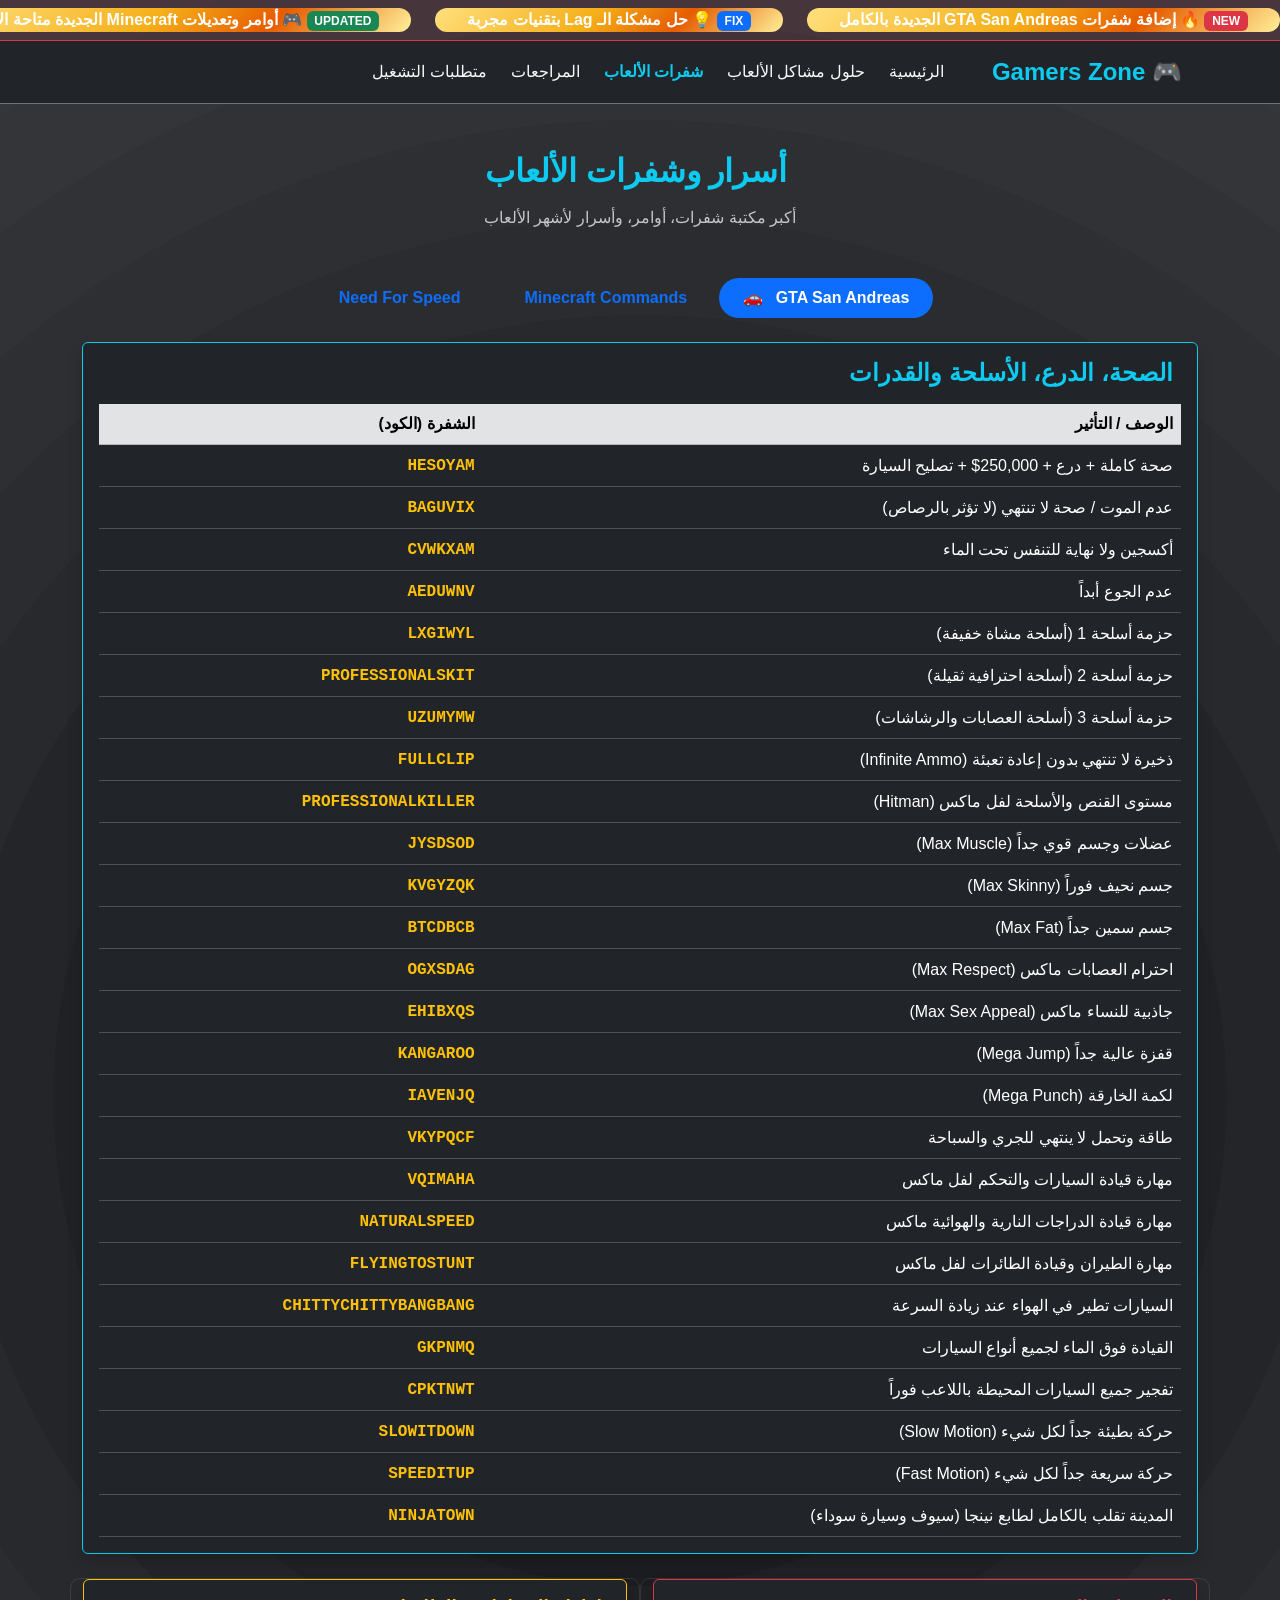
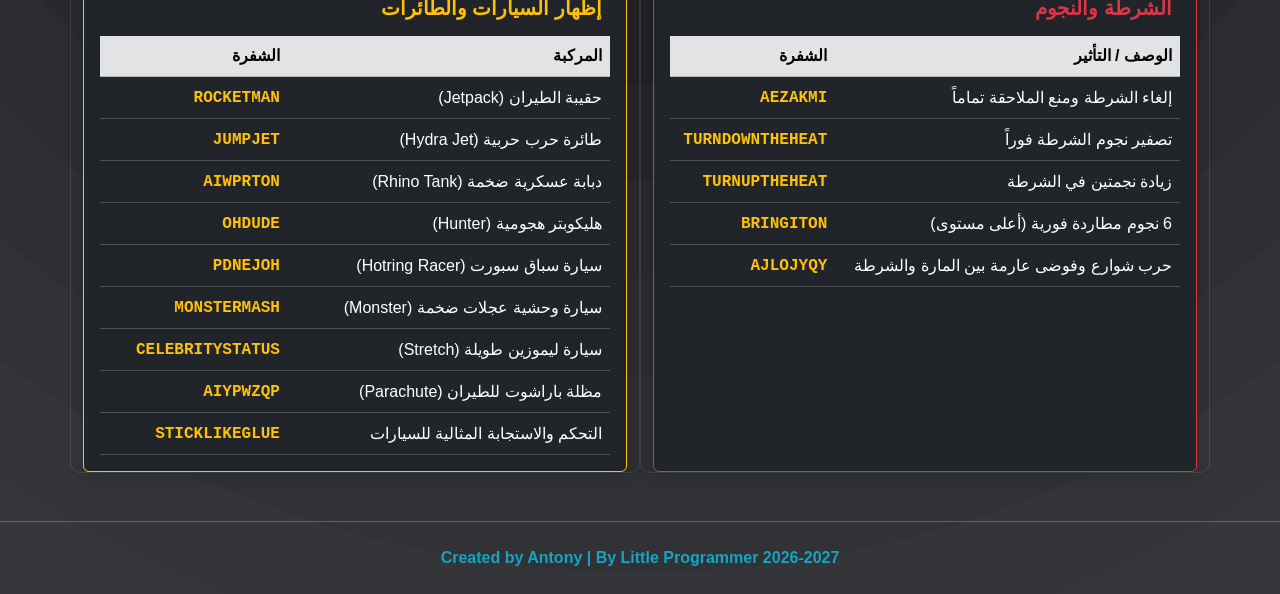
==== commit 0e59b3b0: "Add files via upload" ====
--- a/cheats.html
+++ b/cheats.html
@@ -7,7 +7,7 @@
     <link rel="stylesheet" href="css/bootstrap.min.css">
     <link rel="stylesheet" href="style.css">
 </head>
-<body class="bg-dark text-light">
+<body >
 
     <!-- الشريط الإخباري المتحرك -->
     <div class="ticker-wrap bg-danger bg-opacity-10 border-bottom border-danger py-2 overflow-hidden">
--- a/style.css
+++ b/style.css
@@ -41,12 +41,19 @@
 .ticker-item {
   white-space: nowrap;
   padding: 0 2rem;
-  color: #00d2ff;
+background: linear-gradient(135deg, #FFE07D 0%, #F5AF19 45%, #E65C00 70%, #FFF099 100%);
+border-radius: 100px;
   font-weight: bold;
 }
 @keyframes ticker {
-  0% { transform: translateX(-100%); }
-  100% { transform: translateX(510%); }
+  0% { 
+
+    transform: translateX(-100%); 
+}
+  100% {
+
+    transform: translateX(165%); 
+}
 }
 h4{
     color: green;
@@ -389,4 +396,5 @@
             color: #fff;
             border-color: #00f2fe;
             box-shadow: 0 0 10px rgba(0, 242, 254, 0.4);
-        }+        }
+        
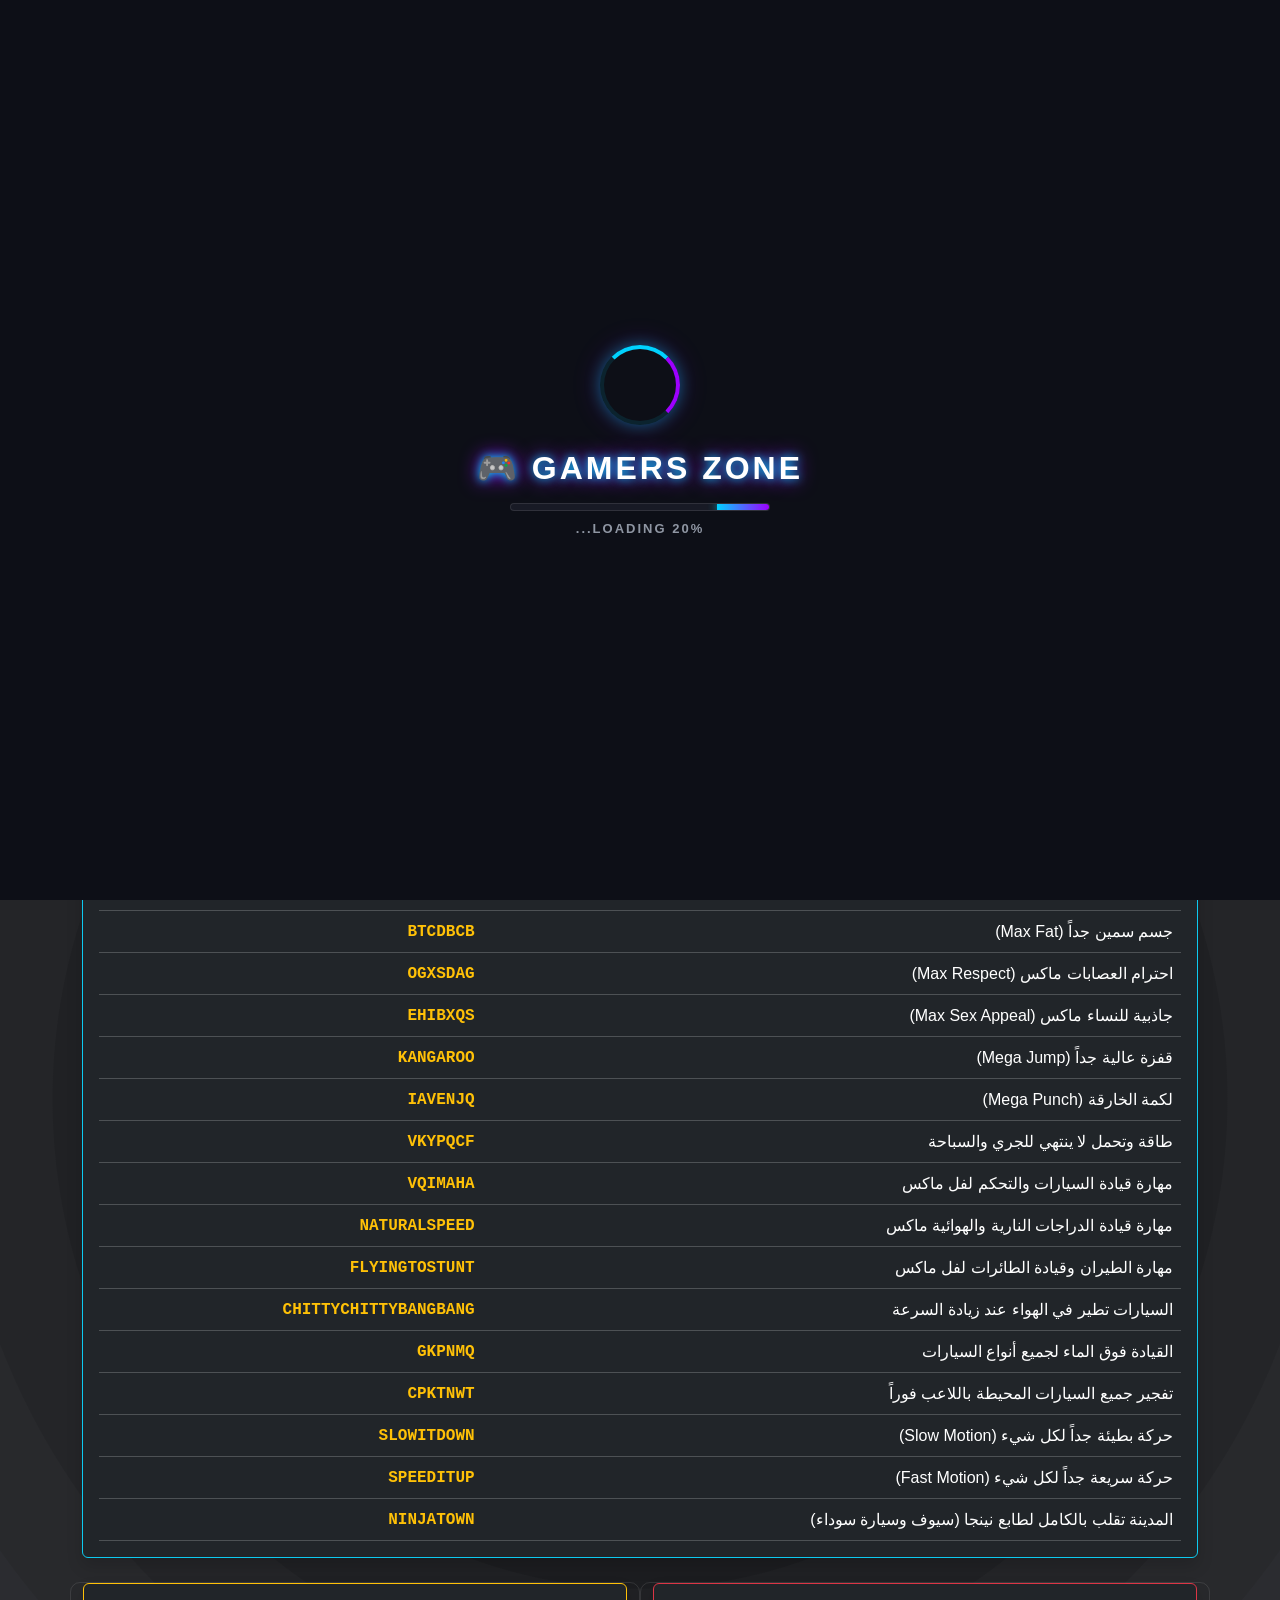
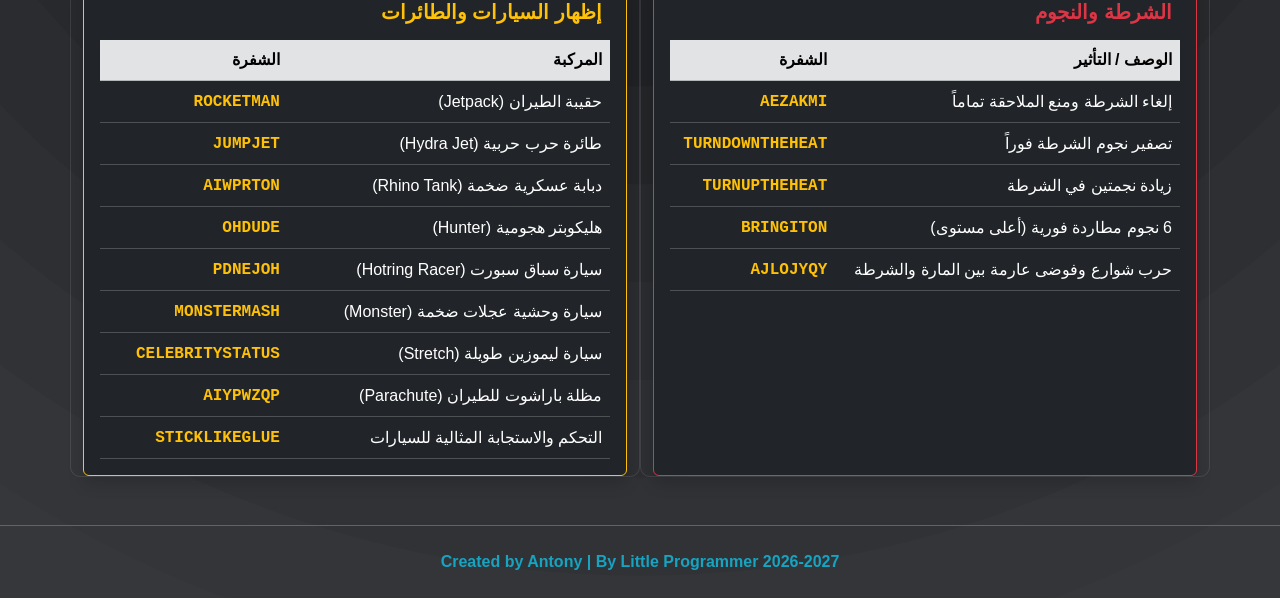
==== commit 511894d6: "Add files via upload" ====
--- a/cheats.html
+++ b/cheats.html
@@ -8,7 +8,24 @@
     <link rel="stylesheet" href="style.css">
 </head>
 <body >
-
+<!-- Gamer Preloader -->
+<div id="preloader">
+  <div class="loader-box text-center">
+    <!-- حلقة النيون المتحركة -->
+    <div class="cyber-spinner"></div>
+    
+    <!-- عنوان الموقع بلمعة نيون -->
+    <h2 class="gamer-title mt-4">GAMERS ZONE 🎮</h2>
+    
+    <!-- شريط التحميل -->
+    <div class="progress-bar-container mt-3">
+      <div class="progress-bar-fill" id="progress-fill"></div>
+    </div>
+    
+    <!-- نسبة التحميل المئوية -->
+    <p class="loading-text mt-2"><span id="load-percent">0</span>% LOADING...</p>
+  </div>
+</div>
     <!-- الشريط الإخباري المتحرك -->
     <div class="ticker-wrap bg-danger bg-opacity-10 border-bottom border-danger py-2 overflow-hidden">
       <div class="ticker-move d-flex align-items-center gap-4 text-nowrap">
@@ -245,5 +262,31 @@
         <p class="mb-0 fs-6 fs-md-5 fw-bold text-info">Created by Antony | By Little Programmer 2026-2027</p>
     </footer>
     <script src="js/bootstrap.min.js"></script>
+    <script>
+  let percent = 0;
+  const loadPercent = document.getElementById('load-percent');
+  const progressFill = document.getElementById('progress-fill');
+  const preloader = document.getElementById('preloader');
+
+  // العداد بيمشي أبطأ عشان ياخد وقته
+  const timer = setInterval(() => {
+    // بيزود النسبة المئوية بمقدار بسيط (من 1 إلى 3 فقط في كل خطوة)
+    percent += Math.floor(Math.random() * 3) + 1; 
+    
+    if (percent > 100) percent = 100;
+
+    loadPercent.innerText = percent;
+    progressFill.style.width = percent + '%';
+
+    if (percent === 100) {
+      clearInterval(timer);
+      
+      // هنا بيستنى 1.5 ثانية (1500 مللي ثانية) بعد ما يوصل 100% قبل ما يختفي
+      setTimeout(() => {
+        preloader.classList.add('preloader-hidden');
+      }, 1500); 
+    }
+  }, 200); // الرقم ده (100) هو سرعة العداد، لو عايزه أبطأ كمان كبّره لـ 150 أو 200
+</script>
 </body>
 </html>
--- a/style.css
+++ b/style.css
@@ -33,28 +33,41 @@
   border-bottom: 2px solid #00d2ff;
   padding: 10px 0;
 }
+/* الحاوية الخارجية لمنع ظهور شريط التمرير في المتصفح */
+.ticker-wrap {
+  overflow: hidden;
+  width: 100%;
+  box-sizing: border-box;
+}
+
 .ticker-move {
-  display: flex;
-  width: 100%;
-  animation: ticker 40s linear infinite;
-}
+ display: flex;
+ width: max-content;
+ gap: 1.5rem;
+ animation: move 35s linear infinite;
+}
+
 .ticker-item {
   white-space: nowrap;
-  padding: 0 2rem;
-background: linear-gradient(135deg, #FFE07D 0%, #F5AF19 45%, #E65C00 70%, #FFF099 100%);
-border-radius: 100px;
+  padding: 2px 12px;
+  background: linear-gradient(135deg, #FFE07D 0%, #F5AF19 45%, #E65C00 70%, #FFF099 100%);
+  border-radius: 100px;
   font-weight: bold;
-}
-@keyframes ticker {
-  0% { 
-
-    transform: translateX(-100%); 
+  flex-shrink: 0;
+}
+@keyframes move {
+  0% {
+    transform: translateX(100%);
+    -webkit-transform: translateX(100%);
+    -moz-transform: translateX(100%);
+    -ms-transform: translateX(100%);
+    -o-transform: translateX(100%);
 }
   100% {
-
-    transform: translateX(165%); 
-}
-}
+    transform: translateX(-100%);
+}
+}
+
 h4{
     color: green;
 }
@@ -310,9 +323,13 @@
     border: 1px solid rgba(255, 255, 255, 0.05);
 }
 
-.text-success-neon { color: #10b981; }
-.text-danger-neon { color: #f43f5e; }
- body {
+.text-success-neon {
+     color: #10b981; 
+}
+.text-danger-neon {
+     color: #f43f5e; 
+    }
+         body {
             background-color: #0b0e1a;
             color: #ffffff;
             font-family: 'Cairo', sans-serif;
@@ -397,4 +414,97 @@
             border-color: #00f2fe;
             box-shadow: 0 0 10px rgba(0, 242, 254, 0.4);
         }
+        video{
+        height: 400px;
+        object-fit: cover;
+        background-color: #000; 
+        width: 100%;
+        }
+        /* تغطية الشاشة بالكامل وتوسيط اللودر */
+/* تغطية الشاشة بالكامل خلفية جيمنج */
+#preloader {
+  position: fixed;
+  top: 0;
+  left: 0;
+  width: 100vw;
+  height: 100vh;
+  background-color: #0d0f17;
+  display: flex;
+  justify-content: center;
+  align-items: center;
+  z-index: 99999;
+  transition: opacity 0.6s ease, visibility 0.6s ease;
+  font-family: 'Segoe UI', Tahoma, sans-serif;
+}
+
+.preloader-hidden {
+  opacity: 0;
+  visibility: hidden;
+}
+
+/* حلقة النيون الدوارة */
+.cyber-spinner {
+  width: 80px;
+  height: 80px;
+  margin: 0 auto;
+  border: 4px solid rgba(0, 210, 255, 0.1);
+  border-top: 4px solid #00d2ff;
+  border-right: 4px solid #9d00ff;
+  border-radius: 50%;
+  animation: spin 0.9s linear infinite;
+  box-shadow: 0 0 15px rgba(0, 210, 255, 0.4), 0 0 30px rgba(157, 0, 255, 0.2);
+}
+
+@keyframes spin {
+  0% { transform: rotate(0deg); }
+  100% { transform: rotate(360deg); }
+}
+
+/* توهج عنوان Gamers Zone */
+.gamer-title {
+  color: #ffffff;
+  font-weight: 800;
+  letter-spacing: 3px;
+  text-shadow: 0 0 10px #00d2ff, 0 0 20px #9d00ff;
+  animation: pulse 1.2s infinite alternate;
+}
+
+@keyframes pulse {
+  0% { opacity: 0.7; transform: scale(0.98); }
+  100% { opacity: 1; transform: scale(1.02); }
+}
+
+/* إطار شريط التحميل */
+.progress-bar-container {
+  width: 260px;
+  height: 8px;
+  background: #181a25;
+  border-radius: 10px;
+  overflow: hidden;
+  margin: 0 auto;
+  border: 1px solid rgba(255, 255, 255, 0.1);
+}
+
+/* التعبئة الملونة للشريط */
+.progress-bar-fill {
+  width: 0%;
+  height: 100%;
+  background: linear-gradient(90deg, #00d2ff, #9d00ff);
+  box-shadow: 0 0 10px #00d2ff;
+  transition: width 0.1s ease;
+}
+
+.loading-text {
+  color: #8f96a3;
+  font-size: 13px;
+  font-weight: bold;
+  letter-spacing: 2px;
+}
+        @media (max-width: 768px) {
+        video{
+        height: 300px;
+        background-color: #000; 
+        width: 100%;
+        }
+        }
         
